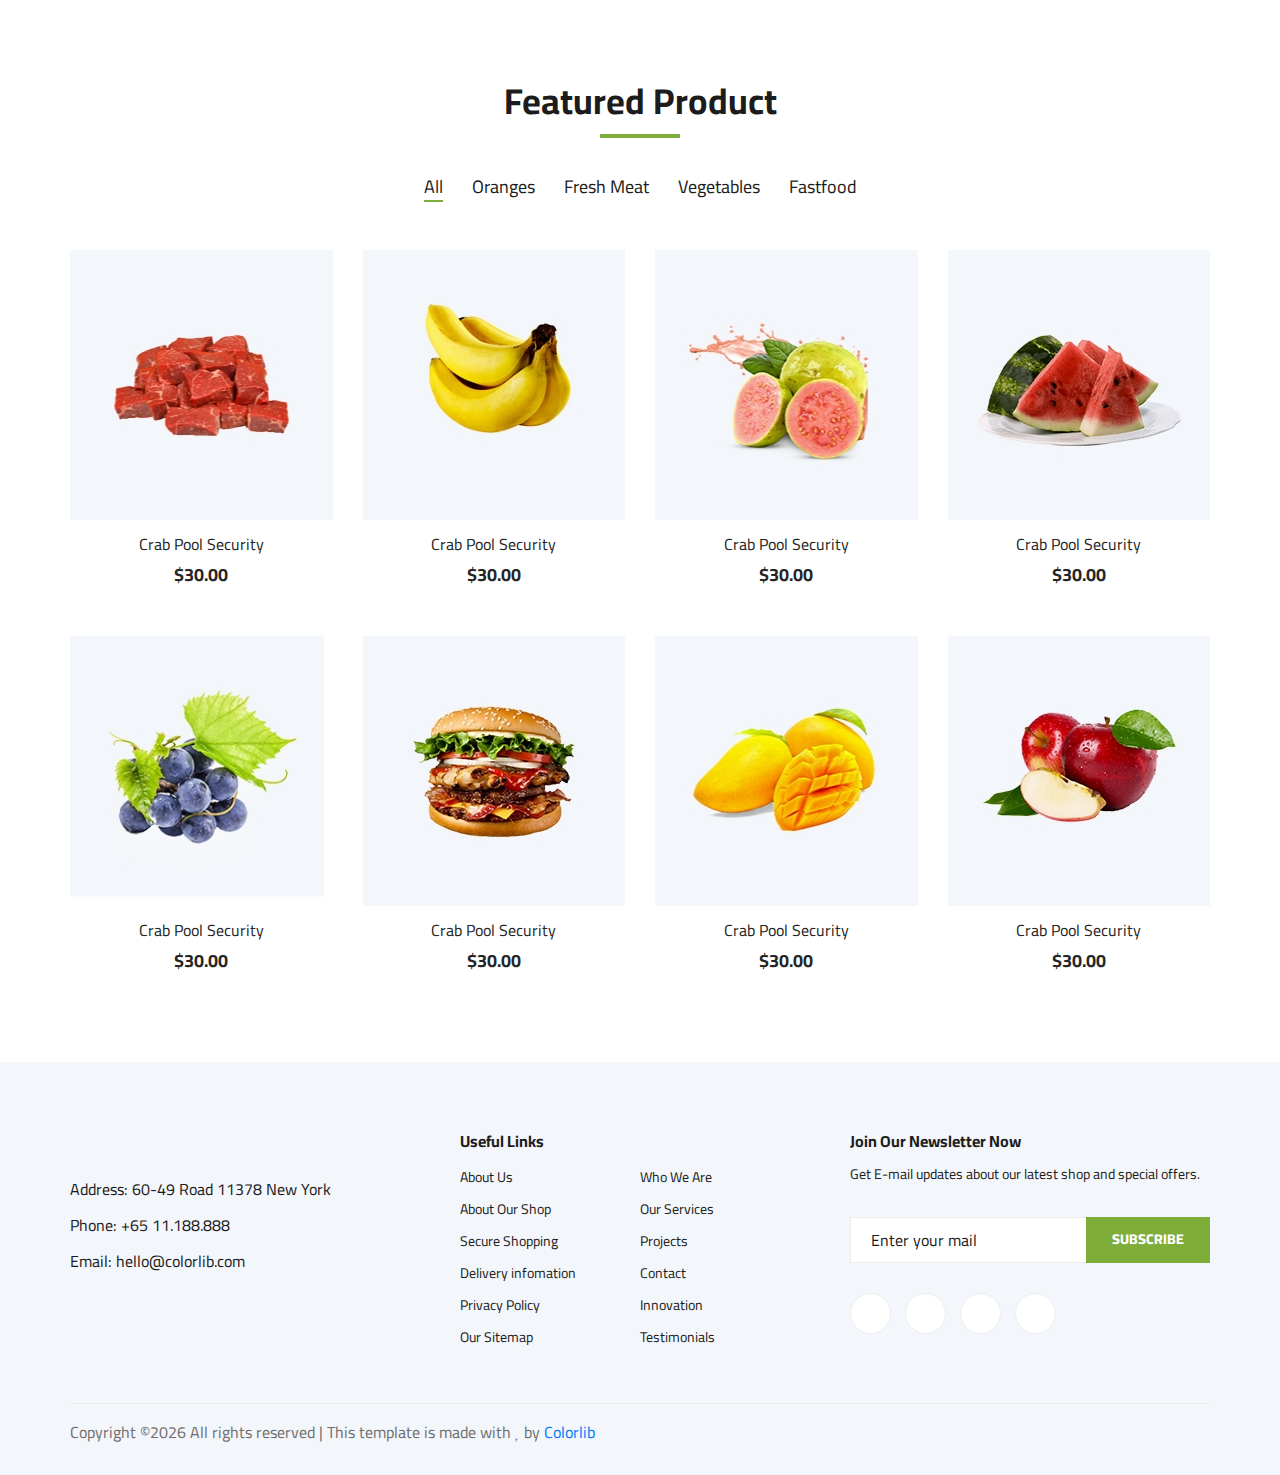
==== index.html @ 92f16d6c "front end init" ====
<!DOCTYPE html>
<html lang="zxx">

<head>
    <meta charset="UTF-8">
    <meta name="description" content="Ogani Template">
    <meta name="keywords" content="Ogani, unica, creative, html">
    <meta name="viewport" content="width=device-width, initial-scale=1.0">
    <meta http-equiv="X-UA-Compatible" content="ie=edge">
    <title>Ogani | Template</title>

    <!-- Google Font -->
    <link href="https://fonts.googleapis.com/css2?family=Cairo:wght@200;300;400;600;900&display=swap" rel="stylesheet">

    <!-- Css Styles -->
     <!-- Css Styles -->
     <link rel="stylesheet" href="css/bootstrap.min.css" type="text/css">
     <link rel="stylesheet" href="css/font-awesome.min.css" type="text/css">
     <link rel="stylesheet" href="css/elegant-icons.css" type="text/css">
     <link rel="stylesheet" href="css/nice-select.css" type="text/css">
     <link rel="stylesheet" href="css/jquery-ui.min.css" type="text/css">
     <link rel="stylesheet" href="css/owl.carousel.min.css" type="text/css">
     <link rel="stylesheet" href="css/slicknav.min.css" type="text/css">
    <link rel="stylesheet" href="css/style.css" type="text/css">
</head>

<body>
   




    <!-- Featured Section Begin -->
    <section class="featured spad">
        <div class="container">
            <div class="row">
                <div class="col-lg-12">
                    <div class="section-title">
                        <h2>Featured Product</h2>
                    </div>
                    <div class="featured__controls">
                        <ul>
                            <li class="active" data-filter="*">All</li>
                            <li data-filter=".oranges">Oranges</li>
                            <li data-filter=".fresh-meat">Fresh Meat</li>
                            <li data-filter=".vegetables">Vegetables</li>
                            <li data-filter=".fastfood">Fastfood</li>
                        </ul>
                    </div>
                </div>
            </div>
            <div class="row featured__filter">
                <div class="col-lg-3 col-md-4 col-sm-6 mix oranges fresh-meat">
                        <div class="featured__item">
                         <div class="featured__item__pic set-bg" data-setbg="img/featured/feature-1.jpg"></a>
                            <ul class="featured__item__pic__hover">
                                <li><a href="#"><i class="fa fa-heart"></i></a></li>
                                <li><a href="#"><i class="fa fa-retweet"></i></a></li>
                                <li><a href="#"><i class="fa fa-shopping-cart"></i></a></li>
                            </ul>
                        </div>
                        <div class="featured__item__text">
                            <h6><a href="shop-details.html">Crab Pool Security</a></h6>
                            <h5>$30.00</h5>
                        </div>
                    </div>
                </div>
                <div class="col-lg-3 col-md-4 col-sm-6 mix vegetables fastfood">
                    <div class="featured__item">
                        <div class="featured__item__pic set-bg" data-setbg="img/featured/feature-2.jpg">
                            <ul class="featured__item__pic__hover">
                                <li><a href="#"><i class="fa fa-heart"></i></a></li>
                                <li><a href="#"><i class="fa fa-retweet"></i></a></li>
                                <li><a href="#"><i class="fa fa-shopping-cart"></i></a></li>
                            </ul>
                        </div>
                        <div class="featured__item__text">
                            <h6><a href="#">Crab Pool Security</a></h6>
                            <h5>$30.00</h5>
                        </div>
                    </div>
                </div>
                <div class="col-lg-3 col-md-4 col-sm-6 mix vegetables fresh-meat">
                    <div class="featured__item">
                        <div class="featured__item__pic set-bg" data-setbg="img/featured/feature-3.jpg">
                            <ul class="featured__item__pic__hover">
                                <li><a href="#"><i class="fa fa-heart"></i></a></li>
                                <li><a href="#"><i class="fa fa-retweet"></i></a></li>
                                <li><a href="#"><i class="fa fa-shopping-cart"></i></a></li>
                            </ul>
                        </div>
                        <div class="featured__item__text">
                            <h6><a href="#">Crab Pool Security</a></h6>
                            <h5>$30.00</h5>
                        </div>
                    </div>
                </div>
                <div class="col-lg-3 col-md-4 col-sm-6 mix fastfood oranges">
                    <div class="featured__item">
                        <div class="featured__item__pic set-bg" data-setbg="img/featured/feature-4.jpg">
                            <ul class="featured__item__pic__hover">
                                <li><a href="#"><i class="fa fa-heart"></i></a></li>
                                <li><a href="#"><i class="fa fa-retweet"></i></a></li>
                                <li><a href="#"><i class="fa fa-shopping-cart"></i></a></li>
                            </ul>
                        </div>
                        <div class="featured__item__text">
                            <h6><a href="#">Crab Pool Security</a></h6>
                            <h5>$30.00</h5>
                        </div>
                    </div>
                </div>
                <div class="col-lg-3 col-md-4 col-sm-6 mix fresh-meat vegetables">
                    <div class="featured__item">
                        <div class="featured__item__pic set-bg" data-setbg="img/featured/feature-5.jpg">
                            <ul class="featured__item__pic__hover">
                                <li><a href="#"><i class="fa fa-heart"></i></a></li>
                                <li><a href="#"><i class="fa fa-retweet"></i></a></li>
                                <li><a href="#"><i class="fa fa-shopping-cart"></i></a></li>
                            </ul>
                        </div>
                        <div class="featured__item__text">
                            <h6><a href="#">Crab Pool Security</a></h6>
                            <h5>$30.00</h5>
                        </div>
                    </div>
                </div>
                <div class="col-lg-3 col-md-4 col-sm-6 mix oranges fastfood">
                    <div class="featured__item">
                        <div class="featured__item__pic set-bg" data-setbg="img/featured/feature-6.jpg">
                            <ul class="featured__item__pic__hover">
                                <li><a href="#"><i class="fa fa-heart"></i></a></li>
                                <li><a href="#"><i class="fa fa-retweet"></i></a></li>
                                <li><a href="#"><i class="fa fa-shopping-cart"></i></a></li>
                            </ul>
                        </div>
                        <div class="featured__item__text">
                            <h6><a href="#">Crab Pool Security</a></h6>
                            <h5>$30.00</h5>
                        </div>
                    </div>
                </div>
                <div class="col-lg-3 col-md-4 col-sm-6 mix fresh-meat vegetables">
                    <div class="featured__item">
                        <div class="featured__item__pic set-bg" data-setbg="img/featured/feature-7.jpg">
                            <ul class="featured__item__pic__hover">
                                <li><a href="#"><i class="fa fa-heart"></i></a></li>
                                <li><a href="#"><i class="fa fa-retweet"></i></a></li>
                                <li><a href="#"><i class="fa fa-shopping-cart"></i></a></li>
                            </ul>
                        </div>
                        <div class="featured__item__text">
                            <h6><a href="#">Crab Pool Security</a></h6>
                            <h5>$30.00</h5>
                        </div>
                    </div>
                </div>
                <div class="col-lg-3 col-md-4 col-sm-6 mix fastfood vegetables">
                    <div class="featured__item">
                        <div class="featured__item__pic set-bg" data-setbg="img/featured/feature-8.jpg">
                            <ul class="featured__item__pic__hover">
                                <li><a href="#"><i class="fa fa-heart"></i></a></li>
                                <li><a href="#"><i class="fa fa-retweet"></i></a></li>
                                <li><a href="#"><i class="fa fa-shopping-cart"></i></a></li>
                            </ul>
                        </div>
                        <div class="featured__item__text">
                            <h6><a href="#">Crab Pool Security</a></h6>
                            <h5>$30.00</h5>
                        </div>
                    </div>
                </div>
            </div>
        </div>
    </section>
    <!-- Featured Section End -->

  


   

    <!-- Footer Section Begin -->
    <footer class="footer spad">
        <div class="container">
            <div class="row">
                <div class="col-lg-3 col-md-6 col-sm-6">
                    <div class="footer__about">
                        <div class="footer__about__logo">
                            <a href="./index.html"><img src="img/logo.png" alt=""></a>
                        </div>
                        <ul>
                            <li>Address: 60-49 Road 11378 New York</li>
                            <li>Phone: +65 11.188.888</li>
                            <li>Email: hello@colorlib.com</li>
                        </ul>
                    </div>
                </div>
                <div class="col-lg-4 col-md-6 col-sm-6 offset-lg-1">
                    <div class="footer__widget">
                        <h6>Useful Links</h6>
                        <ul>
                            <li><a href="#">About Us</a></li>
                            <li><a href="#">About Our Shop</a></li>
                            <li><a href="#">Secure Shopping</a></li>
                            <li><a href="#">Delivery infomation</a></li>
                            <li><a href="#">Privacy Policy</a></li>
                            <li><a href="#">Our Sitemap</a></li>
                        </ul>
                        <ul>
                            <li><a href="#">Who We Are</a></li>
                            <li><a href="#">Our Services</a></li>
                            <li><a href="#">Projects</a></li>
                            <li><a href="#">Contact</a></li>
                            <li><a href="#">Innovation</a></li>
                            <li><a href="#">Testimonials</a></li>
                        </ul>
                    </div>
                </div>
                <div class="col-lg-4 col-md-12">
                    <div class="footer__widget">
                        <h6>Join Our Newsletter Now</h6>
                        <p>Get E-mail updates about our latest shop and special offers.</p>
                        <form action="#">
                            <input type="text" placeholder="Enter your mail">
                            <button type="submit" class="site-btn">Subscribe</button>
                        </form>
                        <div class="footer__widget__social">
                            <a href="#"><i class="fa fa-facebook"></i></a>
                            <a href="#"><i class="fa fa-instagram"></i></a>
                            <a href="#"><i class="fa fa-twitter"></i></a>
                            <a href="#"><i class="fa fa-pinterest"></i></a>
                        </div>
                    </div>
                </div>
            </div>
            <div class="row">
                <div class="col-lg-12">
                    <div class="footer__copyright">
                        <div class="footer__copyright__text"><p><!-- Link back to Colorlib can't be removed. Template is licensed under CC BY 3.0. -->
  Copyright &copy;<script>document.write(new Date().getFullYear());</script> All rights reserved | This template is made with <i class="fa fa-heart" aria-hidden="true"></i> by <a href="https://colorlib.com" target="_blank">Colorlib</a>
  <!-- Link back to Colorlib can't be removed. Template is licensed under CC BY 3.0. --></p></div>
                        <div class="footer__copyright__payment"><img src="img/payment-item.png" alt=""></div>
                    </div>
                </div>
            </div>
        </div>
    </footer>
    <!-- Footer Section End -->

    <!-- Js Plugins -->
    <script src="js/jquery-3.3.1.min.js"></script>
    <script src="js/bootstrap.min.js"></script>
    <script src="js/jquery.nice-select.min.js"></script>
    <script src="js/jquery-ui.min.js"></script>
    <script src="js/jquery.slicknav.js"></script>
    <script src="js/mixitup.min.js"></script>
    <script src="js/owl.carousel.min.js"></script>
    <script src="js/main.js"></script>



</body>

</html>
---- css/elegant-icons.css ----
@font-face {
	font-family: 'ElegantIcons';
	src:url('../fonts/ElegantIcons.eot');
	src:url('../fonts/ElegantIcons.eot?#iefix') format('embedded-opentype'),
		url('../fonts/ElegantIcons.woff') format('woff'),
		url('../fonts/ElegantIcons.ttf') format('truetype'),
		url('../fonts/ElegantIcons.svg#ElegantIcons') format('svg');
	font-weight: normal;
	font-style: normal;
}

/* Use the following CSS code if you want to use data attributes for inserting your icons */
[data-icon]:before {
	font-family: 'ElegantIcons';
	content: attr(data-icon);
	speak: none;
	font-weight: normal;
	font-variant: normal;
	text-transform: none;
	line-height: 1;
	-webkit-font-smoothing: antialiased;
	-moz-osx-font-smoothing: grayscale;
}

/* Use the following CSS code if you want to have a class per icon */
/*
Instead of a list of all class selectors,
you can use the generic selector below, but it's slower:
[class*="your-class-prefix"] {
*/
.arrow_up, .arrow_down, .arrow_left, .arrow_right, .arrow_left-up, .arrow_right-up, .arrow_right-down, .arrow_left-down, .arrow-up-down, .arrow_up-down_alt, .arrow_left-right_alt, .arrow_left-right, .arrow_expand_alt2, .arrow_expand_alt, .arrow_condense, .arrow_expand, .arrow_move, .arrow_carrot-up, .arrow_carrot-down, .arrow_carrot-left, .arrow_carrot-right, .arrow_carrot-2up, .arrow_carrot-2down, .arrow_carrot-2left, .arrow_carrot-2right, .arrow_carrot-up_alt2, .arrow_carrot-down_alt2, .arrow_carrot-left_alt2, .arrow_carrot-right_alt2, .arrow_carrot-2up_alt2, .arrow_carrot-2down_alt2, .arrow_carrot-2left_alt2, .arrow_carrot-2right_alt2, .arrow_triangle-up, .arrow_triangle-down, .arrow_triangle-left, .arrow_triangle-right, .arrow_triangle-up_alt2, .arrow_triangle-down_alt2, .arrow_triangle-left_alt2, .arrow_triangle-right_alt2, .arrow_back, .icon_minus-06, .icon_plus, .icon_close, .icon_check, .icon_minus_alt2, .icon_plus_alt2, .icon_close_alt2, .icon_check_alt2, .icon_zoom-out_alt, .icon_zoom-in_alt, .icon_search, .icon_box-empty, .icon_box-selected, .icon_minus-box, .icon_plus-box, .icon_box-checked, .icon_circle-empty, .icon_circle-slelected, .icon_stop_alt2, .icon_stop, .icon_pause_alt2, .icon_pause, .icon_menu, .icon_menu-square_alt2, .icon_menu-circle_alt2, .icon_ul, .icon_ol, .icon_adjust-horiz, .icon_adjust-vert, .icon_document_alt, .icon_documents_alt, .icon_pencil, .icon_pencil-edit_alt, .icon_pencil-edit, .icon_folder-alt, .icon_folder-open_alt, .icon_folder-add_alt, .icon_info_alt, .icon_error-oct_alt, .icon_error-circle_alt, .icon_error-triangle_alt, .icon_question_alt2, .icon_question, .icon_comment_alt, .icon_chat_alt, .icon_vol-mute_alt, .icon_volume-low_alt, .icon_volume-high_alt, .icon_quotations, .icon_quotations_alt2, .icon_clock_alt, .icon_lock_alt, .icon_lock-open_alt, .icon_key_alt, .icon_cloud_alt, .icon_cloud-upload_alt, .icon_cloud-download_alt, .icon_image, .icon_images, .icon_lightbulb_alt, .icon_gift_alt, .icon_house_alt, .icon_genius, .icon_mobile, .icon_tablet, .icon_laptop, .icon_desktop, .icon_camera_alt, .icon_mail_alt, .icon_cone_alt, .icon_ribbon_alt, .icon_bag_alt, .icon_creditcard, .icon_cart_alt, .icon_paperclip, .icon_tag_alt, .icon_tags_alt, .icon_trash_alt, .icon_cursor_alt, .icon_mic_alt, .icon_compass_alt, .icon_pin_alt, .icon_pushpin_alt, .icon_map_alt, .icon_drawer_alt, .icon_toolbox_alt, .icon_book_alt, .icon_calendar, .icon_film, .icon_table, .icon_contacts_alt, .icon_headphones, .icon_lifesaver, .icon_piechart, .icon_refresh, .icon_link_alt, .icon_link, .icon_loading, .icon_blocked, .icon_archive_alt, .icon_heart_alt, .icon_star_alt, .icon_star-half_alt, .icon_star, .icon_star-half, .icon_tools, .icon_tool, .icon_cog, .icon_cogs, .arrow_up_alt, .arrow_down_alt, .arrow_left_alt, .arrow_right_alt, .arrow_left-up_alt, .arrow_right-up_alt, .arrow_right-down_alt, .arrow_left-down_alt, .arrow_condense_alt, .arrow_expand_alt3, .arrow_carrot_up_alt, .arrow_carrot-down_alt, .arrow_carrot-left_alt, .arrow_carrot-right_alt, .arrow_carrot-2up_alt, .arrow_carrot-2dwnn_alt, .arrow_carrot-2left_alt, .arrow_carrot-2right_alt, .arrow_triangle-up_alt, .arrow_triangle-down_alt, .arrow_triangle-left_alt, .arrow_triangle-right_alt, .icon_minus_alt, .icon_plus_alt, .icon_close_alt, .icon_check_alt, .icon_zoom-out, .icon_zoom-in, .icon_stop_alt, .icon_menu-square_alt, .icon_menu-circle_alt, .icon_document, .icon_documents, .icon_pencil_alt, .icon_folder, .icon_folder-open, .icon_folder-add, .icon_folder_upload, .icon_folder_download, .icon_info, .icon_error-circle, .icon_error-oct, .icon_error-triangle, .icon_question_alt, .icon_comment, .icon_chat, .icon_vol-mute, .icon_volume-low, .icon_volume-high, .icon_quotations_alt, .icon_clock, .icon_lock, .icon_lock-open, .icon_key, .icon_cloud, .icon_cloud-upload, .icon_cloud-download, .icon_lightbulb, .icon_gift, .icon_house, .icon_camera, .icon_mail, .icon_cone, .icon_ribbon, .icon_bag, .icon_cart, .icon_tag, .icon_tags, .icon_trash, .icon_cursor, .icon_mic, .icon_compass, .icon_pin, .icon_pushpin, .icon_map, .icon_drawer, .icon_toolbox, .icon_book, .icon_contacts, .icon_archive, .icon_heart, .icon_profile, .icon_group, .icon_grid-2x2, .icon_grid-3x3, .icon_music, .icon_pause_alt, .icon_phone, .icon_upload, .icon_download, .social_facebook, .social_twitter, .social_pinterest, .social_googleplus, .social_tumblr, .social_tumbleupon, .social_wordpress, .social_instagram, .social_dribbble, .social_vimeo, .social_linkedin, .social_rss, .social_deviantart, .social_share, .social_myspace, .social_skype, .social_youtube, .social_picassa, .social_googledrive, .social_flickr, .social_blogger, .social_spotify, .social_delicious, .social_facebook_circle, .social_twitter_circle, .social_pinterest_circle, .social_googleplus_circle, .social_tumblr_circle, .social_stumbleupon_circle, .social_wordpress_circle, .social_instagram_circle, .social_dribbble_circle, .social_vimeo_circle, .social_linkedin_circle, .social_rss_circle, .social_deviantart_circle, .social_share_circle, .social_myspace_circle, .social_skype_circle, .social_youtube_circle, .social_picassa_circle, .social_googledrive_alt2, .social_flickr_circle, .social_blogger_circle, .social_spotify_circle, .social_delicious_circle, .social_facebook_square, .social_twitter_square, .social_pinterest_square, .social_googleplus_square, .social_tumblr_square, .social_stumbleupon_square, .social_wordpress_square, .social_instagram_square, .social_dribbble_square, .social_vimeo_square, .social_linkedin_square, .social_rss_square, .social_deviantart_square, .social_share_square, .social_myspace_square, .social_skype_square, .social_youtube_square, .social_picassa_square, .social_googledrive_square, .social_flickr_square, .social_blogger_square, .social_spotify_square, .social_delicious_square, .icon_printer, .icon_calulator, .icon_building, .icon_floppy, .icon_drive, .icon_search-2, .icon_id, .icon_id-2, .icon_puzzle, .icon_like, .icon_dislike, .icon_mug, .icon_currency, .icon_wallet, .icon_pens, .icon_easel, .icon_flowchart, .icon_datareport, .icon_briefcase, .icon_shield, .icon_percent, .icon_globe, .icon_globe-2, .icon_target, .icon_hourglass, .icon_balance, .icon_rook, .icon_printer-alt, .icon_calculator_alt, .icon_building_alt, .icon_floppy_alt, .icon_drive_alt, .icon_search_alt, .icon_id_alt, .icon_id-2_alt, .icon_puzzle_alt, .icon_like_alt, .icon_dislike_alt, .icon_mug_alt, .icon_currency_alt, .icon_wallet_alt, .icon_pens_alt, .icon_easel_alt, .icon_flowchart_alt, .icon_datareport_alt, .icon_briefcase_alt, .icon_shield_alt, .icon_percent_alt, .icon_globe_alt, .icon_clipboard {
	font-family: 'ElegantIcons';
	speak: none;
	font-style: normal;
	font-weight: normal;
	font-variant: normal;
	text-transform: none;
	line-height: 1;
	-webkit-font-smoothing: antialiased;
}
.arrow_up:before {
	content: "\21";
}
.arrow_down:before {
	content: "\22";
}
.arrow_left:before {
	content: "\23";
}
.arrow_right:before {
	content: "\24";
}
.arrow_left-up:before {
	content: "\25";
}
.arrow_right-up:before {
	content: "\26";
}
.arrow_right-down:before {
	content: "\27";
}
.arrow_left-down:before {
	content: "\28";
}
.arrow-up-down:before {
	content: "\29";
}
.arrow_up-down_alt:before {
	content: "\2a";
}
.arrow_left-right_alt:before {
	content: "\2b";
}
.arrow_left-right:before {
	content: "\2c";
}
.arrow_expand_alt2:before {
	content: "\2d";
}
.arrow_expand_alt:before {
	content: "\2e";
}
.arrow_condense:before {
	content: "\2f";
}
.arrow_expand:before {
	content: "\30";
}
.arrow_move:before {
	content: "\31";
}
.arrow_carrot-up:before {
	content: "\32";
}
.arrow_carrot-down:before {
	content: "\33";
}
.arrow_carrot-left:before {
	content: "\34";
}
.arrow_carrot-right:before {
	content: "\35";
}
.arrow_carrot-2up:before {
	content: "\36";
}
.arrow_carrot-2down:before {
	content: "\37";
}
.arrow_carrot-2left:before {
	content: "\38";
}
.arrow_carrot-2right:before {
	content: "\39";
}
.arrow_carrot-up_alt2:before {
	content: "\3a";
}
.arrow_carrot-down_alt2:before {
	content: "\3b";
}
.arrow_carrot-left_alt2:before {
	content: "\3c";
}
.arrow_carrot-right_alt2:before {
	content: "\3d";
}
.arrow_carrot-2up_alt2:before {
	content: "\3e";
}
.arrow_carrot-2down_alt2:before {
	content: "\3f";
}
.arrow_carrot-2left_alt2:before {
	content: "\40";
}
.arrow_carrot-2right_alt2:before {
	content: "\41";
}
.arrow_triangle-up:before {
	content: "\42";
}
.arrow_triangle-down:before {
	content: "\43";
}
.arrow_triangle-left:before {
	content: "\44";
}
.arrow_triangle-right:before {
	content: "\45";
}
.arrow_triangle-up_alt2:before {
	content: "\46";
}
.arrow_triangle-down_alt2:before {
	content: "\47";
}
.arrow_triangle-left_alt2:before {
	content: "\48";
}
.arrow_triangle-right_alt2:before {
	content: "\49";
}
.arrow_back:before {
	content: "\4a";
}
.icon_minus-06:before {
	content: "\4b";
}
.icon_plus:before {
	content: "\4c";
}
.icon_close:before {
	content: "\4d";
}
.icon_check:before {
	content: "\4e";
}
.icon_minus_alt2:before {
	content: "\4f";
}
.icon_plus_alt2:before {
	content: "\50";
}
.icon_close_alt2:before {
	content: "\51";
}
.icon_check_alt2:before {
	content: "\52";
}
.icon_zoom-out_alt:before {
	content: "\53";
}
.icon_zoom-in_alt:before {
	content: "\54";
}
.icon_search:before {
	content: "\55";
}
.icon_box-empty:before {
	content: "\56";
}
.icon_box-selected:before {
	content: "\57";
}
.icon_minus-box:before {
	content: "\58";
}
.icon_plus-box:before {
	content: "\59";
}
.icon_box-checked:before {
	content: "\5a";
}
.icon_circle-empty:before {
	content: "\5b";
}
.icon_circle-slelected:before {
	content: "\5c";
}
.icon_stop_alt2:before {
	content: "\5d";
}
.icon_stop:before {
	content: "\5e";
}
.icon_pause_alt2:before {
	content: "\5f";
}
.icon_pause:before {
	content: "\60";
}
.icon_menu:before {
	content: "\61";
}
.icon_menu-square_alt2:before {
	content: "\62";
}
.icon_menu-circle_alt2:before {
	content: "\63";
}
.icon_ul:before {
	content: "\64";
}
.icon_ol:before {
	content: "\65";
}
.icon_adjust-horiz:before {
	content: "\66";
}
.icon_adjust-vert:before {
	content: "\67";
}
.icon_document_alt:before {
	content: "\68";
}
.icon_documents_alt:before {
	content: "\69";
}
.icon_pencil:before {
	content: "\6a";
}
.icon_pencil-edit_alt:before {
	content: "\6b";
}
.icon_pencil-edit:before {
	content: "\6c";
}
.icon_folder-alt:before {
	content: "\6d";
}
.icon_folder-open_alt:before {
	content: "\6e";
}
.icon_folder-add_alt:before {
	content: "\6f";
}
.icon_info_alt:before {
	content: "\70";
}
.icon_error-oct_alt:before {
	content: "\71";
}
.icon_error-circle_alt:before {
	content: "\72";
}
.icon_error-triangle_alt:before {
	content: "\73";
}
.icon_question_alt2:before {
	content: "\74";
}
.icon_question:before {
	content: "\75";
}
.icon_comment_alt:before {
	content: "\76";
}
.icon_chat_alt:before {
	content: "\77";
}
.icon_vol-mute_alt:before {
	content: "\78";
}
.icon_volume-low_alt:before {
	content: "\79";
}
.icon_volume-high_alt:before {
	content: "\7a";
}
.icon_quotations:before {
	content: "\7b";
}
.icon_quotations_alt2:before {
	content: "\7c";
}
.icon_clock_alt:before {
	content: "\7d";
}
.icon_lock_alt:before {
	content: "\7e";
}
.icon_lock-open_alt:before {
	content: "\e000";
}
.icon_key_alt:before {
	content: "\e001";
}
.icon_cloud_alt:before {
	content: "\e002";
}
.icon_cloud-upload_alt:before {
	content: "\e003";
}
.icon_cloud-download_alt:before {
	content: "\e004";
}
.icon_image:before {
	content: "\e005";
}
.icon_images:before {
	content: "\e006";
}
.icon_lightbulb_alt:before {
	content: "\e007";
}
.icon_gift_alt:before {
	content: "\e008";
}
.icon_house_alt:before {
	content: "\e009";
}
.icon_genius:before {
	content: "\e00a";
}
.icon_mobile:before {
	content: "\e00b";
}
.icon_tablet:before {
	content: "\e00c";
}
.icon_laptop:before {
	content: "\e00d";
}
.icon_desktop:before {
	content: "\e00e";
}
.icon_camera_alt:before {
	content: "\e00f";
}
.icon_mail_alt:before {
	content: "\e010";
}
.icon_cone_alt:before {
	content: "\e011";
}
.icon_ribbon_alt:before {
	content: "\e012";
}
.icon_bag_alt:before {
	content: "\e013";
}
.icon_creditcard:before {
	content: "\e014";
}
.icon_cart_alt:before {
	content: "\e015";
}
.icon_paperclip:before {
	content: "\e016";
}
.icon_tag_alt:before {
	content: "\e017";
}
.icon_tags_alt:before {
	content: "\e018";
}
.icon_trash_alt:before {
	content: "\e019";
}
.icon_cursor_alt:before {
	content: "\e01a";
}
.icon_mic_alt:before {
	content: "\e01b";
}
.icon_compass_alt:before {
	content: "\e01c";
}
.icon_pin_alt:before {
	content: "\e01d";
}
.icon_pushpin_alt:before {
	content: "\e01e";
}
.icon_map_alt:before {
	content: "\e01f";
}
.icon_drawer_alt:before {
	content: "\e020";
}
.icon_toolbox_alt:before {
	content: "\e021";
}
.icon_book_alt:before {
	content: "\e022";
}
.icon_calendar:before {
	content: "\e023";
}
.icon_film:before {
	content: "\e024";
}
.icon_table:before {
	content: "\e025";
}
.icon_contacts_alt:before {
	content: "\e026";
}
.icon_headphones:before {
	content: "\e027";
}
.icon_lifesaver:before {
	content: "\e028";
}
.icon_piechart:before {
	content: "\e029";
}
.icon_refresh:before {
	content: "\e02a";
}
.icon_link_alt:before {
	content: "\e02b";
}
.icon_link:before {
	content: "\e02c";
}
.icon_loading:before {
	content: "\e02d";
}
.icon_blocked:before {
	content: "\e02e";
}
.icon_archive_alt:before {
	content: "\e02f";
}
.icon_heart_alt:before {
	content: "\e030";
}
.icon_star_alt:before {
	content: "\e031";
}
.icon_star-half_alt:before {
	content: "\e032";
}
.icon_star:before {
	content: "\e033";
}
.icon_star-half:before {
	content: "\e034";
}
.icon_tools:before {
	content: "\e035";
}
.icon_tool:before {
	content: "\e036";
}
.icon_cog:before {
	content: "\e037";
}
.icon_cogs:before {
	content: "\e038";
}
.arrow_up_alt:before {
	content: "\e039";
}
.arrow_down_alt:before {
	content: "\e03a";
}
.arrow_left_alt:before {
	content: "\e03b";
}
.arrow_right_alt:before {
	content: "\e03c";
}
.arrow_left-up_alt:before {
	content: "\e03d";
}
.arrow_right-up_alt:before {
	content: "\e03e";
}
.arrow_right-down_alt:before {
	content: "\e03f";
}
.arrow_left-down_alt:before {
	content: "\e040";
}
.arrow_condense_alt:before {
	content: "\e041";
}
.arrow_expand_alt3:before {
	content: "\e042";
}
.arrow_carrot_up_alt:before {
	content: "\e043";
}
.arrow_carrot-down_alt:before {
	content: "\e044";
}
.arrow_carrot-left_alt:before {
	content: "\e045";
}
.arrow_carrot-right_alt:before {
	content: "\e046";
}
.arrow_carrot-2up_alt:before {
	content: "\e047";
}
.arrow_carrot-2dwnn_alt:before {
	content: "\e048";
}
.arrow_carrot-2left_alt:before {
	content: "\e049";
}
.arrow_carrot-2right_alt:before {
	content: "\e04a";
}
.arrow_triangle-up_alt:before {
	content: "\e04b";
}
.arrow_triangle-down_alt:before {
	content: "\e04c";
}
.arrow_triangle-left_alt:before {
	content: "\e04d";
}
.arrow_triangle-right_alt:before {
	content: "\e04e";
}
.icon_minus_alt:before {
	content: "\e04f";
}
.icon_plus_alt:before {
	content: "\e050";
}
.icon_close_alt:before {
	content: "\e051";
}
.icon_check_alt:before {
	content: "\e052";
}
.icon_zoom-out:before {
	content: "\e053";
}
.icon_zoom-in:before {
	content: "\e054";
}
.icon_stop_alt:before {
	content: "\e055";
}
.icon_menu-square_alt:before {
	content: "\e056";
}
.icon_menu-circle_alt:before {
	content: "\e057";
}
.icon_document:before {
	content: "\e058";
}
.icon_documents:before {
	content: "\e059";
}
.icon_pencil_alt:before {
	content: "\e05a";
}
.icon_folder:before {
	content: "\e05b";
}
.icon_folder-open:before {
	content: "\e05c";
}
.icon_folder-add:before {
	content: "\e05d";
}
.icon_folder_upload:before {
	content: "\e05e";
}
.icon_folder_download:before {
	content: "\e05f";
}
.icon_info:before {
	content: "\e060";
}
.icon_error-circle:before {
	content: "\e061";
}
.icon_error-oct:before {
	content: "\e062";
}
.icon_error-triangle:before {
	content: "\e063";
}
.icon_question_alt:before {
	content: "\e064";
}
.icon_comment:before {
	content: "\e065";
}
.icon_chat:before {
	content: "\e066";
}
.icon_vol-mute:before {
	content: "\e067";
}
.icon_volume-low:before {
	content: "\e068";
}
.icon_volume-high:before {
	content: "\e069";
}
.icon_quotations_alt:before {
	content: "\e06a";
}
.icon_clock:before {
	content: "\e06b";
}
.icon_lock:before {
	content: "\e06c";
}
.icon_lock-open:before {
	content: "\e06d";
}
.icon_key:before {
	content: "\e06e";
}
.icon_cloud:before {
	content: "\e06f";
}
.icon_cloud-upload:before {
	content: "\e070";
}
.icon_cloud-download:before {
	content: "\e071";
}
.icon_lightbulb:before {
	content: "\e072";
}
.icon_gift:before {
	content: "\e073";
}
.icon_house:before {
	content: "\e074";
}
.icon_camera:before {
	content: "\e075";
}
.icon_mail:before {
	content: "\e076";
}
.icon_cone:before {
	content: "\e077";
}
.icon_ribbon:before {
	content: "\e078";
}
.icon_bag:before {
	content: "\e079";
}
.icon_cart:before {
	content: "\e07a";
}
.icon_tag:before {
	content: "\e07b";
}
.icon_tags:before {
	content: "\e07c";
}
.icon_trash:before {
	content: "\e07d";
}
.icon_cursor:before {
	content: "\e07e";
}
.icon_mic:before {
	content: "\e07f";
}
.icon_compass:before {
	content: "\e080";
}
.icon_pin:before {
	content: "\e081";
}
.icon_pushpin:before {
	content: "\e082";
}
.icon_map:before {
	content: "\e083";
}
.icon_drawer:before {
	content: "\e084";
}
.icon_toolbox:before {
	content: "\e085";
}
.icon_book:before {
	content: "\e086";
}
.icon_contacts:before {
	content: "\e087";
}
.icon_archive:before {
	content: "\e088";
}
.icon_heart:before {
	content: "\e089";
}
.icon_profile:before {
	content: "\e08a";
}
.icon_group:before {
	content: "\e08b";
}
.icon_grid-2x2:before {
	content: "\e08c";
}
.icon_grid-3x3:before {
	content: "\e08d";
}
.icon_music:before {
	content: "\e08e";
}
.icon_pause_alt:before {
	content: "\e08f";
}
.icon_phone:before {
	content: "\e090";
}
.icon_upload:before {
	content: "\e091";
}
.icon_download:before {
	content: "\e092";
}
.social_facebook:before {
	content: "\e093";
}
.social_twitter:before {
	content: "\e094";
}
.social_pinterest:before {
	content: "\e095";
}
.social_googleplus:before {
	content: "\e096";
}
.social_tumblr:before {
	content: "\e097";
}
.social_tumbleupon:before {
	content: "\e098";
}
.social_wordpress:before {
	content: "\e099";
}
.social_instagram:before {
	content: "\e09a";
}
.social_dribbble:before {
	content: "\e09b";
}
.social_vimeo:before {
	content: "\e09c";
}
.social_linkedin:before {
	content: "\e09d";
}
.social_rss:before {
	content: "\e09e";
}
.social_deviantart:before {
	content: "\e09f";
}
.social_share:before {
	content: "\e0a0";
}
.social_myspace:before {
	content: "\e0a1";
}
.social_skype:before {
	content: "\e0a2";
}
.social_youtube:before {
	content: "\e0a3";
}
.social_picassa:before {
	content: "\e0a4";
}
.social_googledrive:before {
	content: "\e0a5";
}
.social_flickr:before {
	content: "\e0a6";
}
.social_blogger:before {
	content: "\e0a7";
}
.social_spotify:before {
	content: "\e0a8";
}
.social_delicious:before {
	content: "\e0a9";
}
.social_facebook_circle:before {
	content: "\e0aa";
}
.social_twitter_circle:before {
	content: "\e0ab";
}
.social_pinterest_circle:before {
	content: "\e0ac";
}
.social_googleplus_circle:before {
	content: "\e0ad";
}
.social_tumblr_circle:before {
	content: "\e0ae";
}
.social_stumbleupon_circle:before {
	content: "\e0af";
}
.social_wordpress_circle:before {
	content: "\e0b0";
}
.social_instagram_circle:before {
	content: "\e0b1";
}
.social_dribbble_circle:before {
	content: "\e0b2";
}
.social_vimeo_circle:before {
	content: "\e0b3";
}
.social_linkedin_circle:before {
	content: "\e0b4";
}
.social_rss_circle:before {
	content: "\e0b5";
}
.social_deviantart_circle:before {
	content: "\e0b6";
}
.social_share_circle:before {
	content: "\e0b7";
}
.social_myspace_circle:before {
	content: "\e0b8";
}
.social_skype_circle:before {
	content: "\e0b9";
}
.social_youtube_circle:before {
	content: "\e0ba";
}
.social_picassa_circle:before {
	content: "\e0bb";
}
.social_googledrive_alt2:before {
	content: "\e0bc";
}
.social_flickr_circle:before {
	content: "\e0bd";
}
.social_blogger_circle:before {
	content: "\e0be";
}
.social_spotify_circle:before {
	content: "\e0bf";
}
.social_delicious_circle:before {
	content: "\e0c0";
}
.social_facebook_square:before {
	content: "\e0c1";
}
.social_twitter_square:before {
	content: "\e0c2";
}
.social_pinterest_square:before {
	content: "\e0c3";
}
.social_googleplus_square:before {
	content: "\e0c4";
}
.social_tumblr_square:before {
	content: "\e0c5";
}
.social_stumbleupon_square:before {
	content: "\e0c6";
}
.social_wordpress_square:before {
	content: "\e0c7";
}
.social_instagram_square:before {
	content: "\e0c8";
}
.social_dribbble_square:before {
	content: "\e0c9";
}
.social_vimeo_square:before {
	content: "\e0ca";
}
.social_linkedin_square:before {
	content: "\e0cb";
}
.social_rss_square:before {
	content: "\e0cc";
}
.social_deviantart_square:before {
	content: "\e0cd";
}
.social_share_square:before {
	content: "\e0ce";
}
.social_myspace_square:before {
	content: "\e0cf";
}
.social_skype_square:before {
	content: "\e0d0";
}
.social_youtube_square:before {
	content: "\e0d1";
}
.social_picassa_square:before {
	content: "\e0d2";
}
.social_googledrive_square:before {
	content: "\e0d3";
}
.social_flickr_square:before {
	content: "\e0d4";
}
.social_blogger_square:before {
	content: "\e0d5";
}
.social_spotify_square:before {
	content: "\e0d6";
}
.social_delicious_square:before {
	content: "\e0d7";
}
.icon_printer:before {
	content: "\e103";
}
.icon_calulator:before {
	content: "\e0ee";
}
.icon_building:before {
	content: "\e0ef";
}
.icon_floppy:before {
	content: "\e0e8";
}
.icon_drive:before {
	content: "\e0ea";
}
.icon_search-2:before {
	content: "\e101";
}
.icon_id:before {
	content: "\e107";
}
.icon_id-2:before {
	content: "\e108";
}
.icon_puzzle:before {
	content: "\e102";
}
.icon_like:before {
	content: "\e106";
}
.icon_dislike:before {
	content: "\e0eb";
}
.icon_mug:before {
	content: "\e105";
}
.icon_currency:before {
	content: "\e0ed";
}
.icon_wallet:before {
	content: "\e100";
}
.icon_pens:before {
	content: "\e104";
}
.icon_easel:before {
	content: "\e0e9";
}
.icon_flowchart:before {
	content: "\e109";
}
.icon_datareport:before {
	content: "\e0ec";
}
.icon_briefcase:before {
	content: "\e0fe";
}
.icon_shield:before {
	content: "\e0f6";
}
.icon_percent:before {
	content: "\e0fb";
}
.icon_globe:before {
	content: "\e0e2";
}
.icon_globe-2:before {
	content: "\e0e3";
}
.icon_target:before {
	content: "\e0f5";
}
.icon_hourglass:before {
	content: "\e0e1";
}
.icon_balance:before {
	content: "\e0ff";
}
.icon_rook:before {
	content: "\e0f8";
}
.icon_printer-alt:before {
	content: "\e0fa";
}
.icon_calculator_alt:before {
	content: "\e0e7";
}
.icon_building_alt:before {
	content: "\e0fd";
}
.icon_floppy_alt:before {
	content: "\e0e4";
}
.icon_drive_alt:before {
	content: "\e0e5";
}
.icon_search_alt:before {
	content: "\e0f7";
}
.icon_id_alt:before {
	content: "\e0e0";
}
.icon_id-2_alt:before {
	content: "\e0fc";
}
.icon_puzzle_alt:before {
	content: "\e0f9";
}
.icon_like_alt:before {
	content: "\e0dd";
}
.icon_dislike_alt:before {
	content: "\e0f1";
}
.icon_mug_alt:before {
	content: "\e0dc";
}
.icon_currency_alt:before {
	content: "\e0f3";
}
.icon_wallet_alt:before {
	content: "\e0d8";
}
.icon_pens_alt:before {
	content: "\e0db";
}
.icon_easel_alt:before {
	content: "\e0f0";
}
.icon_flowchart_alt:before {
	content: "\e0df";
}
.icon_datareport_alt:before {
	content: "\e0f2";
}
.icon_briefcase_alt:before {
	content: "\e0f4";
}
.icon_shield_alt:before {
	content: "\e0d9";
}
.icon_percent_alt:before {
	content: "\e0da";
}
.icon_globe_alt:before {
	content: "\e0de";
}
.icon_clipboard:before {
	content: "\e0e6";
}


	.glyph {
		float: left;
		text-align: center;
		padding: .75em;
		margin: .4em 1.5em .75em 0;
		width: 6em;
text-shadow: none;
	}
        .glyph_big {
        font-size: 128px;
        color: #59c5dc;
        float: left;
        margin-right: 20px;
        }

        .glyph div { padding-bottom: 10px;}

	.glyph input {
		font-family: consolas, monospace;
		font-size: 12px;
		width: 100%;
		text-align: center;
		border: 0;
		box-shadow: 0 0 0 1px #ccc;
		padding: .2em;
                -moz-border-radius: 5px;
                -webkit-border-radius: 5px;
	}
	.centered {
		margin-left: auto;
		margin-right: auto;
	}
	.glyph .fs1 {
		font-size: 2em;
	}
---- css/nice-select.css ----
.nice-select {
  -webkit-tap-highlight-color: transparent;
  background-color: #fff;
  border-radius: 5px;
  border: solid 1px #e8e8e8;
  box-sizing: border-box;
  clear: both;
  cursor: pointer;
  display: block;
  float: left;
  font-family: inherit;
  font-size: 14px;
  font-weight: normal;
  height: 42px;
  line-height: 40px;
  outline: none;
  padding-left: 18px;
  padding-right: 30px;
  position: relative;
  text-align: left !important;
  -webkit-transition: all 0.2s ease-in-out;
  transition: all 0.2s ease-in-out;
  -webkit-user-select: none;
     -moz-user-select: none;
      -ms-user-select: none;
          user-select: none;
  white-space: nowrap;
  width: auto; }
  .nice-select:hover {
    border-color: #dbdbdb; }
  .nice-select:active, .nice-select.open, .nice-select:focus {
    border-color: #999; }
  .nice-select:after {
    border-bottom: 2px solid #999;
    border-right: 2px solid #999;
    content: '';
    display: block;
    height: 5px;
    margin-top: -4px;
    pointer-events: none;
    position: absolute;
    right: 12px;
    top: 50%;
    -webkit-transform-origin: 66% 66%;
        -ms-transform-origin: 66% 66%;
            transform-origin: 66% 66%;
    -webkit-transform: rotate(45deg);
        -ms-transform: rotate(45deg);
            transform: rotate(45deg);
    -webkit-transition: all 0.15s ease-in-out;
    transition: all 0.15s ease-in-out;
    width: 5px; }
  .nice-select.open:after {
    -webkit-transform: rotate(-135deg);
        -ms-transform: rotate(-135deg);
            transform: rotate(-135deg); }
  .nice-select.open .list {
    opacity: 1;
    pointer-events: auto;
    -webkit-transform: scale(1) translateY(0);
        -ms-transform: scale(1) translateY(0);
            transform: scale(1) translateY(0); }
  .nice-select.disabled {
    border-color: #ededed;
    color: #999;
    pointer-events: none; }
    .nice-select.disabled:after {
      border-color: #cccccc; }
  .nice-select.wide {
    width: 100%; }
    .nice-select.wide .list {
      left: 0 !important;
      right: 0 !important; }
  .nice-select.right {
    float: right; }
    .nice-select.right .list {
      left: auto;
      right: 0; }
  .nice-select.small {
    font-size: 12px;
    height: 36px;
    line-height: 34px; }
    .nice-select.small:after {
      height: 4px;
      width: 4px; }
    .nice-select.small .option {
      line-height: 34px;
      min-height: 34px; }
  .nice-select .list {
    background-color: #fff;
    border-radius: 5px;
    box-shadow: 0 0 0 1px rgba(68, 68, 68, 0.11);
    box-sizing: border-box;
    margin-top: 4px;
    opacity: 0;
    overflow: hidden;
    padding: 0;
    pointer-events: none;
    position: absolute;
    top: 100%;
    left: 0;
    -webkit-transform-origin: 50% 0;
        -ms-transform-origin: 50% 0;
            transform-origin: 50% 0;
    -webkit-transform: scale(0.75) translateY(-21px);
        -ms-transform: scale(0.75) translateY(-21px);
            transform: scale(0.75) translateY(-21px);
    -webkit-transition: all 0.2s cubic-bezier(0.5, 0, 0, 1.25), opacity 0.15s ease-out;
    transition: all 0.2s cubic-bezier(0.5, 0, 0, 1.25), opacity 0.15s ease-out;
    z-index: 9; }
    .nice-select .list:hover .option:not(:hover) {
      background-color: transparent !important; }
  .nice-select .option {
    cursor: pointer;
    font-weight: 400;
    line-height: 40px;
    list-style: none;
    min-height: 40px;
    outline: none;
    padding-left: 18px;
    padding-right: 29px;
    text-align: left;
    -webkit-transition: all 0.2s;
    transition: all 0.2s; }
    .nice-select .option:hover, .nice-select .option.focus, .nice-select .option.selected.focus {
      background-color: #f6f6f6; }
    .nice-select .option.selected {
      font-weight: bold; }
    .nice-select .option.disabled {
      background-color: transparent;
      color: #999;
      cursor: default; }

.no-csspointerevents .nice-select .list {
  display: none; }

.no-csspointerevents .nice-select.open .list {
  display: block; }
---- css/style.css ----
/******************************************************************
  Template Name: Ogani
  Description:  Ogani eCommerce  HTML Template
  Author: Colorlib
  Author URI: https://colorlib.com
  Version: 1.0
  Created: Colorlib
******************************************************************/

/*------------------------------------------------------------------
[Table of contents]

1.  Template default CSS
	1.1	Variables
	1.2	Mixins
	1.3	Flexbox
	1.4	Reset
2.  Helper Css
3.  Header Section
4.  Hero Section
5.  Service Section
6.  Categories Section
7.  Featured Section
8.  Latest Product Section
9.  Contact
10.  Footer Style
-------------------------------------------------------------------*/

/*----------------------------------------*/
/* Template default CSS
/*----------------------------------------*/

html,
body {
	height: 100%;
	font-family: "Cairo", sans-serif;
	-webkit-font-smoothing: antialiased;
	font-smoothing: antialiased;
}

h1,
h2,
h3,
h4,
h5,
h6 {
	margin: 0;
	color: #111111;
	font-weight: 400;
	font-family: "Cairo", sans-serif;
}

h1 {
	font-size: 70px;
}

h2 {
	font-size: 36px;
}

h3 {
	font-size: 30px;
}

h4 {
	font-size: 24px;
}

h5 {
	font-size: 18px;
}

h6 {
	font-size: 16px;
}

p {
	font-size: 16px;
	font-family: "Cairo", sans-serif;
	color: #6f6f6f;
	font-weight: 400;
	line-height: 26px;
	margin: 0 0 15px 0;
}

img {
	max-width: 100%;
}

input:focus,
select:focus,
button:focus,
textarea:focus {
	outline: none;
}

a:hover,
a:focus {
	text-decoration: none;
	outline: none;
	color: #ffffff;
}

ul,
ol {
	padding: 0;
	margin: 0;
}

/*---------------------
  Helper CSS
-----------------------*/

.section-title {
	margin-bottom: 50px;
	text-align: center;
}

.section-title h2 {
	color: #1c1c1c;
	font-weight: 700;
	position: relative;
}

.section-title h2:after {
	position: absolute;
	left: 0;
	bottom: -15px;
	right: 0;
	height: 4px;
	width: 80px;
	background: #7fad39;
	content: "";
	margin: 0 auto;
}

.set-bg {
	background-repeat: no-repeat;
	background-size: cover;
	background-position: top center;
}

.spad {
	padding-top: 100px;
	padding-bottom: 100px;
}

.text-white h1,
.text-white h2,
.text-white h3,
.text-white h4,
.text-white h5,
.text-white h6,
.text-white p,
.text-white span,
.text-white li,
.text-white a {
	color: #fff;
}

/* buttons */

.primary-btn {
	display: inline-block;
	font-size: 14px;
	padding: 10px 28px 10px;
	color: #ffffff;
	text-transform: uppercase;
	font-weight: 700;
	background: #7fad39;
	letter-spacing: 2px;
}

.site-btn {
	font-size: 14px;
	color: #ffffff;
	font-weight: 800;
	text-transform: uppercase;
	display: inline-block;
	padding: 13px 30px 12px;
	background: #7fad39;
	border: none;
}

/* Preloder */

#preloder {
	position: fixed;
	width: 100%;
	height: 100%;
	top: 0;
	left: 0;
	z-index: 999999;
	background: #000;
}

.loader {
	width: 40px;
	height: 40px;
	position: absolute;
	top: 50%;
	left: 50%;
	margin-top: -13px;
	margin-left: -13px;
	border-radius: 60px;
	animation: loader 0.8s linear infinite;
	-webkit-animation: loader 0.8s linear infinite;
}

@keyframes loader {
	0% {
		-webkit-transform: rotate(0deg);
		transform: rotate(0deg);
		border: 4px solid #f44336;
		border-left-color: transparent;
	}
	50% {
		-webkit-transform: rotate(180deg);
		transform: rotate(180deg);
		border: 4px solid #673ab7;
		border-left-color: transparent;
	}
	100% {
		-webkit-transform: rotate(360deg);
		transform: rotate(360deg);
		border: 4px solid #f44336;
		border-left-color: transparent;
	}
}

@-webkit-keyframes loader {
	0% {
		-webkit-transform: rotate(0deg);
		border: 4px solid #f44336;
		border-left-color: transparent;
	}
	50% {
		-webkit-transform: rotate(180deg);
		border: 4px solid #673ab7;
		border-left-color: transparent;
	}
	100% {
		-webkit-transform: rotate(360deg);
		border: 4px solid #f44336;
		border-left-color: transparent;
	}
}

/*---------------------
  Header
-----------------------*/

.header__top {
	background: #f5f5f5;
}

.header__top__left {
	padding: 10px 0 13px;
}

.header__top__left ul li {
	font-size: 14px;
	color: #1c1c1c;
	display: inline-block;
	margin-right: 45px;
	position: relative;
}

.header__top__left ul li:after {
	position: absolute;
	right: -25px;
	top: 1px;
	height: 20px;
	width: 1px;
	background: #000000;
	opacity: 0.1;
	content: "";
}

.header__top__left ul li:last-child {
	margin-right: 0;
}

.header__top__left ul li:last-child:after {
	display: none;
}

.header__top__left ul li i {
	color: #252525;
	margin-right: 5px;
}

.header__top__right {
	text-align: right;
	padding: 10px 0 13px;
}

.header__top__right__social {
	position: relative;
	display: inline-block;
	margin-right: 35px;
}

.header__top__right__social:after {
	position: absolute;
	right: -20px;
	top: 1px;
	height: 20px;
	width: 1px;
	background: #000000;
	opacity: 0.1;
	content: "";
}

.header__top__right__social a {
	font-size: 14px;
	display: inline-block;
	color: #1c1c1c;
	margin-right: 20px;
}

.header__top__right__social a:last-child {
	margin-right: 0;
}

.header__top__right__language {
	position: relative;
	display: inline-block;
	margin-right: 40px;
	cursor: pointer;
}

.header__top__right__language:hover ul {
	top: 23px;
	opacity: 1;
	visibility: visible;
}

.header__top__right__language:after {
	position: absolute;
	right: -21px;
	top: 1px;
	height: 20px;
	width: 1px;
	background: #000000;
	opacity: 0.1;
	content: "";
}

.header__top__right__language img {
	margin-right: 6px;
}

.header__top__right__language div {
	font-size: 14px;
	color: #1c1c1c;
	display: inline-block;
	margin-right: 4px;
}

.header__top__right__language span {
	font-size: 14px;
	color: #1c1c1c;
	position: relative;
	top: 2px;
}

.header__top__right__language ul {
	background: #222222;
	width: 100px;
	text-align: left;
	padding: 5px 0;
	position: absolute;
	left: 0;
	top: 43px;
	z-index: 9;
	opacity: 0;
	visibility: hidden;
	-webkit-transition: all, 0.3s;
	-moz-transition: all, 0.3s;
	-ms-transition: all, 0.3s;
	-o-transition: all, 0.3s;
	transition: all, 0.3s;
}

.header__top__right__language ul li {
	list-style: none;
}

.header__top__right__language ul li a {
	font-size: 14px;
	color: #ffffff;
	padding: 5px 10px;
}

.header__top__right__auth {
	display: inline-block;
}

.header__top__right__auth a {
	display: block;
	font-size: 14px;
	color: #1c1c1c;
}

.header__top__right__auth a i {
	margin-right: 6px;
}

.header__logo {
	padding: 15px 0;
}

.header__logo a {
	display: inline-block;
}

.header__menu {
	padding: 24px 0;
}

.header__menu ul li {
	list-style: none;
	display: inline-block;
	margin-right: 50px;
	position: relative;
}

.header__menu ul li .header__menu__dropdown {
	position: absolute;
	left: 0;
	top: 50px;
	background: #222222;
	width: 180px;
	z-index: 9;
	padding: 5px 0;
	-webkit-transition: all, 0.3s;
	-moz-transition: all, 0.3s;
	-ms-transition: all, 0.3s;
	-o-transition: all, 0.3s;
	transition: all, 0.3s;
	opacity: 0;
	visibility: hidden;
}

.header__menu ul li .header__menu__dropdown li {
	margin-right: 0;
	display: block;
}

.header__menu ul li .header__menu__dropdown li:hover>a {
	color: #7fad39;
}

.header__menu ul li .header__menu__dropdown li a {
	text-transform: capitalize;
	color: #ffffff;
	font-weight: 400;
	padding: 5px 15px;
}

.header__menu ul li.active a {
	color: #7fad39;
}

.header__menu ul li:hover .header__menu__dropdown {
	top: 30px;
	opacity: 1;
	visibility: visible;
}

.header__menu ul li:hover>a {
	color: #7fad39;
}

.header__menu ul li:last-child {
	margin-right: 0;
}

.header__menu ul li a {
	font-size: 14px;
	color: #252525;
	text-transform: uppercase;
	font-weight: 700;
	letter-spacing: 2px;
	-webkit-transition: all, 0.3s;
	-moz-transition: all, 0.3s;
	-ms-transition: all, 0.3s;
	-o-transition: all, 0.3s;
	transition: all, 0.3s;
	padding: 5px 0;
	display: block;
}

.header__cart {
	text-align: right;
	padding: 24px 0;
}

.header__cart ul {
	display: inline-block;
	margin-right: 25px;
}

.header__cart ul li {
	list-style: none;
	display: inline-block;
	margin-right: 15px;
}

.header__cart ul li:last-child {
	margin-right: 0;
}

.header__cart ul li a {
	position: relative;
}

.header__cart ul li a i {
	font-size: 18px;
	color: #1c1c1c;
}

.header__cart ul li a span {
	height: 13px;
	width: 13px;
	background: #7fad39;
	font-size: 10px;
	color: #ffffff;
	line-height: 13px;
	text-align: center;
	font-weight: 700;
	display: inline-block;
	border-radius: 50%;
	position: absolute;
	top: 0;
	right: -12px;
}

.header__cart .header__cart__price {
	font-size: 14px;
	color: #6f6f6f;
	display: inline-block;
}

.header__cart .header__cart__price span {
	color: #252525;
	font-weight: 700;
}

.humberger__menu__wrapper {
	display: none;
}

.humberger__open {
	display: none;
}

/*---------------------
  Hero
-----------------------*/

.hero {
	padding-bottom: 50px;
}

.hero.hero-normal {
	padding-bottom: 30px;
}

.hero.hero-normal .hero__categories {
	position: relative;
}

.hero.hero-normal .hero__categories ul {
	display: none;
	position: absolute;
	left: 0;
	top: 46px;
	width: 100%;
	z-index: 9;
	background: #ffffff;
}

.hero.hero-normal .hero__search {
	margin-bottom: 0;
}

.hero__categories__all {
	background: #7fad39;
	position: relative;
	padding: 10px 25px 10px 40px;
	cursor: pointer;
}

.hero__categories__all i {
	font-size: 16px;
	color: #ffffff;
	margin-right: 10px;
}

.hero__categories__all span {
	font-size: 18px;
	font-weight: 700;
	color: #ffffff;
}

.hero__categories__all:after {
	position: absolute;
	right: 18px;
	top: 9px;
	content: "3";
	font-family: "ElegantIcons";
	font-size: 18px;
	color: #ffffff;
}

.hero__categories ul {
	border: 1px solid #ebebeb;
	padding-left: 40px;
	padding-top: 10px;
	padding-bottom: 12px;
}

.hero__categories ul li {
	list-style: none;
}

.hero__categories ul li a {
	font-size: 16px;
	color: #1c1c1c;
	line-height: 39px;
	display: block;
}

.hero__search {
	overflow: hidden;
	margin-bottom: 30px;
}

.hero__search__form {
	width: 610px;
	height: 50px;
	border: 1px solid #ebebeb;
	position: relative;
	float: left;
}

.hero__search__form form .hero__search__categories {
	width: 30%;
	float: left;
	font-size: 16px;
	color: #1c1c1c;
	font-weight: 700;
	padding-left: 18px;
	padding-top: 11px;
	position: relative;
}

.hero__search__form form .hero__search__categories:after {
	position: absolute;
	right: 0;
	top: 14px;
	height: 20px;
	width: 1px;
	background: #000000;
	opacity: 0.1;
	content: "";
}

.hero__search__form form .hero__search__categories span {
	position: absolute;
	right: 14px;
	top: 14px;
}

.hero__search__form form input {
	width: 70%;
	border: none;
	height: 48px;
	font-size: 16px;
	color: #b2b2b2;
	padding-left: 20px;
}

.hero__search__form form input::placeholder {
	color: #b2b2b2;
}

.hero__search__form form button {
	position: absolute;
	right: 0;
	top: -1px;
	height: 50px;
}

.hero__search__phone {
	float: right;
}

.hero__search__phone__icon {
	font-size: 18px;
	color: #7fad39;
	height: 50px;
	width: 50px;
	background: #f5f5f5;
	line-height: 50px;
	text-align: center;
	border-radius: 50%;
	float: left;
	margin-right: 20px;
}

.hero__search__phone__text {
	overflow: hidden;
}

.hero__search__phone__text h5 {
	color: #1c1c1c;
	font-weight: 700;
	margin-bottom: 5px;
}

.hero__search__phone__text span {
	font-size: 14px;
	color: #6f6f6f;
}

.hero__item {
	height: 431px;
	display: flex;
	align-items: center;
	padding-left: 75px;
}

.hero__text span {
	font-size: 14px;
	text-transform: uppercase;
	font-weight: 700;
	letter-spacing: 4px;
	color: #7fad39;
}

.hero__text h2 {
	font-size: 46px;
	color: #252525;
	line-height: 52px;
	font-weight: 700;
	margin: 10px 0;
}

.hero__text p {
	margin-bottom: 35px;
}

/*---------------------
  Categories
-----------------------*/

.categories__item {
	height: 270px;
	position: relative;
}

.categories__item h5 {
	position: absolute;
	left: 0;
	width: 100%;
	padding: 0 20px;
	bottom: 20px;
	text-align: center;
}

.categories__item h5 a {
	font-size: 18px;
	color: #1c1c1c;
	font-weight: 700;
	text-transform: uppercase;
	letter-spacing: 2px;
	padding: 12px 0 10px;
	background: #ffffff;
	display: block;
}

.categories__slider .col-lg-3 {
	max-width: 100%;
}

.categories__slider.owl-carousel .owl-nav button {
	font-size: 18px;
	color: #1c1c1c;
	height: 70px;
	width: 30px;
	line-height: 70px;
	text-align: center;
	border: 1px solid #ebebeb;
	position: absolute;
	left: -35px;
	top: 50%;
	-webkit-transform: translateY(-35px);
	background: #ffffff;
}

.categories__slider.owl-carousel .owl-nav button.owl-next {
	left: auto;
	right: -35px;
}

/*---------------------
  Featured
-----------------------*/

.featured {
	padding-top: 80px;
	padding-bottom: 40px;
}

.featured__controls {
	text-align: center;
	margin-bottom: 50px;
}

.featured__controls ul li {
	list-style: none;
	font-size: 18px;
	color: #1c1c1c;
	display: inline-block;
	margin-right: 25px;
	position: relative;
	cursor: pointer;
}

.featured__controls ul li.active:after {
	opacity: 1;
}

.featured__controls ul li:after {
	position: absolute;
	left: 0;
	bottom: -2px;
	width: 100%;
	height: 2px;
	background: #7fad39;
	content: "";
	opacity: 0;
}

.featured__controls ul li:last-child {
	margin-right: 0;
}

.featured__item {
	margin-bottom: 50px;
}

.featured__item:hover .featured__item__pic .featured__item__pic__hover {
	bottom: 20px;
}

.featured__item__pic {
	height: 270px;
	position: relative;
	overflow: hidden;
	background-position: center center;
}

.featured__item__pic__hover {
	position: absolute;
	left: 0;
	bottom: -50px;
	width: 100%;
	text-align: center;
	-webkit-transition: all, 0.5s;
	-moz-transition: all, 0.5s;
	-ms-transition: all, 0.5s;
	-o-transition: all, 0.5s;
	transition: all, 0.5s;
}

.featured__item__pic__hover li {
	list-style: none;
	display: inline-block;
	margin-right: 6px;
}

.featured__item__pic__hover li:last-child {
	margin-right: 0;
}

.featured__item__pic__hover li:hover a {
	background: #7fad39;
	border-color: #7fad39;
}

.featured__item__pic__hover li:hover a i {
	color: #ffffff;
	transform: rotate(360deg);
}

.featured__item__pic__hover li a {
	font-size: 16px;
	color: #1c1c1c;
	height: 40px;
	width: 40px;
	line-height: 40px;
	text-align: center;
	border: 1px solid #ebebeb;
	background: #ffffff;
	display: block;
	border-radius: 50%;
	-webkit-transition: all, 0.5s;
	-moz-transition: all, 0.5s;
	-ms-transition: all, 0.5s;
	-o-transition: all, 0.5s;
	transition: all, 0.5s;
}

.featured__item__pic__hover li a i {
	position: relative;
	transform: rotate(0);
	-webkit-transition: all, 0.3s;
	-moz-transition: all, 0.3s;
	-ms-transition: all, 0.3s;
	-o-transition: all, 0.3s;
	transition: all, 0.3s;
}

.featured__item__text {
	text-align: center;
	padding-top: 15px;
}

.featured__item__text h6 {
	margin-bottom: 10px;
}

.featured__item__text h6 a {
	color: #252525;
}

.featured__item__text h5 {
	color: #252525;
	font-weight: 700;
}

/*---------------------
  Latest Product
-----------------------*/

.latest-product {
	padding-top: 80px;
	padding-bottom: 0;
}

.latest-product__text h4 {
	font-weight: 700;
	color: #1c1c1c;
	margin-bottom: 45px;
}

.latest-product__slider.owl-carousel .owl-nav {
	position: absolute;
	right: 20px;
	top: -75px;
}

.latest-product__slider.owl-carousel .owl-nav button {
	height: 30px;
	width: 30px;
	background: #F3F6FA;
	border: 1px solid #e6e6e6;
	font-size: 14px;
	color: #636363;
	margin-right: 10px;
	line-height: 30px;
	text-align: center;
}

.latest-product__slider.owl-carousel .owl-nav button span {
	font-weight: 700;
}

.latest-product__slider.owl-carousel .owl-nav button:last-child {
	margin-right: 0;
}

.latest-product__item {
	margin-bottom: 20px;
	overflow: hidden;
	display: block;
}

.latest-product__item__pic {
	float: left;
	margin-right: 26px;
}

.latest-product__item__pic img {
	height: 110px;
	width: 110px;
}

.latest-product__item__text {
	overflow: hidden;
	padding-top: 10px;
}

.latest-product__item__text h6 {
	color: #252525;
	margin-bottom: 8px;
}

.latest-product__item__text span {
	font-size: 18px;
	display: block;
	color: #252525;
	font-weight: 700;
}

/*---------------------
  Form BLog
-----------------------*/

.from-blog {
	padding-top: 50px;
	padding-bottom: 50px;
}

.from-blog .blog__item {
	margin-bottom: 30px;
}

.from-blog__title {
	margin-bottom: 70px;
}

/*---------------------
  Breadcrumb
-----------------------*/

.breadcrumb-section {
	display: flex;
	align-items: center;
	padding: 45px 0 40px;
}

.breadcrumb__text h2 {
	font-size: 46px;
	color: #ffffff;
	font-weight: 700;
}

.breadcrumb__option a {
	display: inline-block;
	font-size: 16px;
	color: #ffffff;
	font-weight: 700;
	margin-right: 20px;
	position: relative;
}

.breadcrumb__option a:after {
	position: absolute;
	right: -12px;
	top: 13px;
	height: 1px;
	width: 10px;
	background: #ffffff;
	content: "";
}

.breadcrumb__option span {
	display: inline-block;
	font-size: 16px;
	color: #ffffff;
}

/*---------------------
  Sidebar
-----------------------*/

.sidebar__item {
	margin-bottom: 35px;
}

.sidebar__item.sidebar__item__color--option {
	overflow: hidden;
}

.sidebar__item h4 {
	color: #1c1c1c;
	font-weight: 700;
	margin-bottom: 25px;
}

.sidebar__item ul li {
	list-style: none;
}

.sidebar__item ul li a {
	font-size: 16px;
	color: #1c1c1c;
	line-height: 39px;
	display: block;
}

.sidebar__item .latest-product__text {
	position: relative;
}

.sidebar__item .latest-product__text h4 {
	margin-bottom: 45px;
}

.sidebar__item .latest-product__text .owl-carousel .owl-nav {
	right: 0;
}

.price-range-wrap .range-slider {
	margin-top: 20px;
}

.price-range-wrap .range-slider .price-input {
	position: relative;
}

.price-range-wrap .range-slider .price-input:after {
	position: absolute;
	left: 38px;
	top: 13px;
	height: 1px;
	width: 5px;
	background: #dd2222;
	content: "";
}

.price-range-wrap .range-slider .price-input input {
	font-size: 16px;
	color: #dd2222;
	font-weight: 700;
	max-width: 20%;
	border: none;
	display: inline-block;
}

.price-range-wrap .price-range {
	border-radius: 0;
}

.price-range-wrap .price-range.ui-widget-content {
	border: none;
	background: #ebebeb;
	height: 5px;
}

.price-range-wrap .price-range.ui-widget-content .ui-slider-handle {
	height: 13px;
	width: 13px;
	border-radius: 50%;
	background: #ffffff;
	border: none;
	-webkit-box-shadow: 0px 1px 10px rgba(0, 0, 0, 0.2);
	box-shadow: 0px 1px 10px rgba(0, 0, 0, 0.2);
	outline: none;
	cursor: pointer;
}

.price-range-wrap .price-range .ui-slider-range {
	background: #dd2222;
	border-radius: 0;
}

.price-range-wrap .price-range .ui-slider-range.ui-corner-all.ui-widget-header:last-child {
	background: #dd2222;
}

.sidebar__item__color {
	float: left;
	width: 40%;
}

.sidebar__item__color.sidebar__item__color--white label:after {
	border: 2px solid #333333;
	background: transparent;
}

.sidebar__item__color.sidebar__item__color--gray label:after {
	background: #E9A625;
}

.sidebar__item__color.sidebar__item__color--red label:after {
	background: #D62D2D;
}

.sidebar__item__color.sidebar__item__color--black label:after {
	background: #252525;
}

.sidebar__item__color.sidebar__item__color--blue label:after {
	background: #249BC8;
}

.sidebar__item__color.sidebar__item__color--green label:after {
	background: #3CC032;
}

.sidebar__item__color label {
	font-size: 16px;
	color: #333333;
	position: relative;
	padding-left: 32px;
	cursor: pointer;
}

.sidebar__item__color label input {
	position: absolute;
	visibility: hidden;
}

.sidebar__item__color label:after {
	position: absolute;
	left: 0;
	top: 5px;
	height: 14px;
	width: 14px;
	background: #222;
	content: "";
	border-radius: 50%;
}

.sidebar__item__size {
	display: inline-block;
	margin-right: 16px;
	margin-bottom: 10px;
}

.sidebar__item__size label {
	font-size: 12px;
	color: #6f6f6f;
	display: inline-block;
	padding: 8px 25px 6px;
	background: #f5f5f5;
	cursor: pointer;
	margin-bottom: 0;
}

.sidebar__item__size label input {
	position: absolute;
	visibility: hidden;
}

/*---------------------
  Shop Grid
-----------------------*/

.product {
	padding-top: 80px;
	padding-bottom: 80px;
}

.product__discount {
	padding-bottom: 50px;
}

.product__discount__title {
	text-align: left;
	margin-bottom: 65px;
}

.product__discount__title h2 {
	display: inline-block;
}

.product__discount__title h2:after {
	margin: 0;
	width: 100%;
}

.product__discount__item:hover .product__discount__item__pic .product__item__pic__hover {
	bottom: 20px;
}

.product__discount__item__pic {
	height: 270px;
	position: relative;
	overflow: hidden;
}

.product__discount__item__pic .product__discount__percent {
	height: 45px;
	width: 45px;
	background: #dd2222;
	border-radius: 50%;
	font-size: 14px;
	color: #ffffff;
	line-height: 45px;
	text-align: center;
	position: absolute;
	left: 15px;
	top: 15px;
}

.product__item__pic__hover {
	position: absolute;
	left: 0;
	bottom: -50px;
	width: 100%;
	text-align: center;
	-webkit-transition: all, 0.5s;
	-moz-transition: all, 0.5s;
	-ms-transition: all, 0.5s;
	-o-transition: all, 0.5s;
	transition: all, 0.5s;
}

.product__item__pic__hover li {
	list-style: none;
	display: inline-block;
	margin-right: 6px;
}

.product__item__pic__hover li:last-child {
	margin-right: 0;
}

.product__item__pic__hover li:hover a {
	background: #7fad39;
	border-color: #7fad39;
}

.product__item__pic__hover li:hover a i {
	color: #ffffff;
	transform: rotate(360deg);
}

.product__item__pic__hover li a {
	font-size: 16px;
	color: #1c1c1c;
	height: 40px;
	width: 40px;
	line-height: 40px;
	text-align: center;
	border: 1px solid #ebebeb;
	background: #ffffff;
	display: block;
	border-radius: 50%;
	-webkit-transition: all, 0.5s;
	-moz-transition: all, 0.5s;
	-ms-transition: all, 0.5s;
	-o-transition: all, 0.5s;
	transition: all, 0.5s;
}

.product__item__pic__hover li a i {
	position: relative;
	transform: rotate(0);
	-webkit-transition: all, 0.3s;
	-moz-transition: all, 0.3s;
	-ms-transition: all, 0.3s;
	-o-transition: all, 0.3s;
	transition: all, 0.3s;
}

.product__discount__item__text {
	text-align: center;
	padding-top: 20px;
}

.product__discount__item__text span {
	font-size: 14px;
	color: #b2b2b2;
	display: block;
	margin-bottom: 4px;
}

.product__discount__item__text h5 {
	margin-bottom: 6px;
}

.product__discount__item__text h5 a {
	color: #1c1c1c;
}

.product__discount__item__text .product__item__price {
	font-size: 18px;
	color: #1c1c1c;
	font-weight: 700;
}

.product__discount__item__text .product__item__price span {
	display: inline-block;
	font-weight: 400;
	text-decoration: line-through;
	margin-left: 10px;
}

.product__discount__slider .col-lg-4 {
	max-width: 100%;
}

.product__discount__slider.owl-carousel .owl-dots {
	text-align: center;
	margin-top: 30px;
}

.product__discount__slider.owl-carousel .owl-dots button {
	height: 12px;
	width: 12px;
	border: 1px solid #b2b2b2;
	border-radius: 50%;
	margin-right: 12px;
}

.product__discount__slider.owl-carousel .owl-dots button.active {
	background: #707070;
	border-color: #6f6f6f;
}

.product__discount__slider.owl-carousel .owl-dots button:last-child {
	margin-right: 0;
}

.filter__item {
	padding-top: 45px;
	border-top: 1px solid #ebebeb;
	padding-bottom: 20px;
}

.filter__sort {
	margin-bottom: 15px;
}

.filter__sort span {
	font-size: 16px;
	color: #6f6f6f;
	display: inline-block;
}

.filter__sort .nice-select {
	background-color: #fff;
	border-radius: 0;
	border: none;
	display: inline-block;
	float: none;
	height: 0;
	line-height: 0;
	padding-left: 18px;
	padding-right: 30px;
	font-size: 16px;
	color: #1c1c1c;
	font-weight: 700;
	cursor: pointer;
}

.filter__sort .nice-select span {
	color: #1c1c1c;
}

.filter__sort .nice-select:after {
	border-bottom: 1.5px solid #1c1c1c;
	border-right: 1.5px solid #1c1c1c;
	height: 8px;
	margin-top: 0;
	right: 16px;
	width: 8px;
	top: -5px;
}

.filter__sort .nice-select.open .list {
	opacity: 1;
	pointer-events: auto;
	-webkit-transform: scale(1) translateY(0);
	-ms-transform: scale(1) translateY(0);
	transform: scale(1) translateY(0);
}

.filter__sort .nice-select .list {
	border-radius: 0;
	margin-top: 0;
	top: 15px;
}

.filter__sort .nice-select .option {
	line-height: 30px;
	min-height: 30px;
}

.filter__found {
	text-align: center;
	margin-bottom: 15px;
}

.filter__found h6 {
	font-size: 16px;
	color: #b2b2b2;
}

.filter__found h6 span {
	color: #1c1c1c;
	font-weight: 700;
	margin-right: 5px;
}

.filter__option {
	text-align: right;
	margin-bottom: 15px;
}

.filter__option span {
	font-size: 24px;
	color: #b2b2b2;
	margin-right: 10px;
	cursor: pointer;
	-webkit-transition: all, 0.3s;
	-moz-transition: all, 0.3s;
	-ms-transition: all, 0.3s;
	-o-transition: all, 0.3s;
	transition: all, 0.3s;
}

.filter__option span:last-child {
	margin: 0;
}

.filter__option span:hover {
	color: #7fad39;
}

.product__item {
	margin-bottom: 50px;
}

.product__item:hover .product__item__pic .product__item__pic__hover {
	bottom: 20px;
}

.product__item__pic {
	height: 270px;
	position: relative;
	overflow: hidden;
}

.product__item__pic__hover {
	position: absolute;
	left: 0;
	bottom: -50px;
	width: 100%;
	text-align: center;
	-webkit-transition: all, 0.5s;
	-moz-transition: all, 0.5s;
	-ms-transition: all, 0.5s;
	-o-transition: all, 0.5s;
	transition: all, 0.5s;
}

.product__item__pic__hover li {
	list-style: none;
	display: inline-block;
	margin-right: 6px;
}

.product__item__pic__hover li:last-child {
	margin-right: 0;
}

.product__item__pic__hover li:hover a {
	background: #7fad39;
	border-color: #7fad39;
}

.product__item__pic__hover li:hover a i {
	color: #ffffff;
	transform: rotate(360deg);
}

.product__item__pic__hover li a {
	font-size: 16px;
	color: #1c1c1c;
	height: 40px;
	width: 40px;
	line-height: 40px;
	text-align: center;
	border: 1px solid #ebebeb;
	background: #ffffff;
	display: block;
	border-radius: 50%;
	-webkit-transition: all, 0.5s;
	-moz-transition: all, 0.5s;
	-ms-transition: all, 0.5s;
	-o-transition: all, 0.5s;
	transition: all, 0.5s;
}

.product__item__pic__hover li a i {
	position: relative;
	transform: rotate(0);
	-webkit-transition: all, 0.3s;
	-moz-transition: all, 0.3s;
	-ms-transition: all, 0.3s;
	-o-transition: all, 0.3s;
	transition: all, 0.3s;
}

.product__item__text {
	text-align: center;
	padding-top: 15px;
}

.product__item__text h6 {
	margin-bottom: 10px;
}

.product__item__text h6 a {
	color: #252525;
}

.product__item__text h5 {
	color: #252525;
	font-weight: 700;
}

.product__pagination,
.blog__pagination {
	padding-top: 10px;
}

.product__pagination a,
.blog__pagination a {
	display: inline-block;
	width: 30px;
	height: 30px;
	border: 1px solid #b2b2b2;
	font-size: 14px;
	color: #b2b2b2;
	font-weight: 700;
	line-height: 28px;
	text-align: center;
	margin-right: 16px;
	-webkit-transition: all, 0.3s;
	-moz-transition: all, 0.3s;
	-ms-transition: all, 0.3s;
	-o-transition: all, 0.3s;
	transition: all, 0.3s;
}

.product__pagination a:hover,
.blog__pagination a:hover {
	background: #7fad39;
	border-color: #7fad39;
	color: #ffffff;
}

.product__pagination a:last-child,
.blog__pagination a:last-child {
	margin-right: 0;
}

/*---------------------
  Shop Details
-----------------------*/

.product-details {
	padding-top: 80px;
}

.product__details__pic__item {
	margin-bottom: 20px;
}

.product__details__pic__item img {
	min-width: 100%;
}

.product__details__pic__slider img {
	cursor: pointer;
}

.product__details__pic__slider.owl-carousel .owl-item img {
	width: auto;
}

.product__details__text h3 {
	color: #252525;
	font-weight: 700;
	margin-bottom: 16px;
}

.product__details__text .product__details__rating {
	font-size: 14px;
	margin-bottom: 12px;
}

.product__details__text .product__details__rating i {
	margin-right: -2px;
	color: #EDBB0E;
}

.product__details__text .product__details__rating span {
	color: #dd2222;
	margin-left: 4px;
}

.product__details__text .product__details__price {
	font-size: 30px;
	color: #dd2222;
	font-weight: 600;
	margin-bottom: 15px;
}

.product__details__text p {
	margin-bottom: 45px;
}

.product__details__text .primary-btn {
	padding: 16px 28px 14px;
	margin-right: 6px;
	margin-bottom: 5px;
}

.product__details__text .heart-icon {
	display: inline-block;
	font-size: 16px;
	color: #6f6f6f;
	padding: 13px 16px 13px;
	background: #f5f5f5;
}

.product__details__text ul {
	border-top: 1px solid #ebebeb;
	padding-top: 40px;
	margin-top: 50px;
}

.product__details__text ul li {
	font-size: 16px;
	color: #1c1c1c;
	list-style: none;
	line-height: 36px;
}

.product__details__text ul li b {
	font-weight: 700;
	width: 170px;
	display: inline-block;
}

.product__details__text ul li span samp {
	color: #dd2222;
}

.product__details__text ul li .share {
	display: inline-block;
}

.product__details__text ul li .share a {
	display: inline-block;
	font-size: 15px;
	color: #1c1c1c;
	margin-right: 25px;
}

.product__details__text ul li .share a:last-child {
	margin-right: 0;
}

.product__details__quantity {
	display: inline-block;
	margin-right: 6px;
}

.pro-qty {
	width: 140px;
	height: 50px;
	display: inline-block;
	position: relative;
	text-align: center;
	background: #f5f5f5;
	margin-bottom: 5px;
}

.pro-qty input {
	height: 100%;
	width: 100%;
	font-size: 16px;
	color: #6f6f6f;
	width: 50px;
	border: none;
	background: #f5f5f5;
	text-align: center;
}

.pro-qty .qtybtn {
	width: 35px;
	font-size: 16px;
	color: #6f6f6f;
	cursor: pointer;
	display: inline-block;
}

.product__details__tab {
	padding-top: 85px;
}

.product__details__tab .nav-tabs {
	border-bottom: none;
	justify-content: center;
	position: relative;
}

.product__details__tab .nav-tabs:before {
	position: absolute;
	left: 0;
	top: 12px;
	height: 1px;
	width: 370px;
	background: #ebebeb;
	content: "";
}

.product__details__tab .nav-tabs:after {
	position: absolute;
	right: 0;
	top: 12px;
	height: 1px;
	width: 370px;
	background: #ebebeb;
	content: "";
}

.product__details__tab .nav-tabs li {
	margin-bottom: 0;
	margin-right: 65px;
}

.product__details__tab .nav-tabs li:last-child {
	margin-right: 0;
}

.product__details__tab .nav-tabs li a {
	font-size: 16px;
	color: #999999;
	font-weight: 700;
	border: none;
	border-top-left-radius: 0;
	border-top-right-radius: 0;
	padding: 0;
}

.product__details__tab .product__details__tab__desc {
	padding-top: 44px;
}

.product__details__tab .product__details__tab__desc h6 {
	font-weight: 700;
	color: #333333;
	margin-bottom: 26px;
}

.product__details__tab .product__details__tab__desc p {
	color: #666666;
}

/*---------------------
  Shop Details
-----------------------*/

.related-product {
	padding-bottom: 30px;
}

.related__product__title {
	margin-bottom: 70px;
}

/*---------------------
  Shop Cart
-----------------------*/

.shoping-cart {
	padding-top: 80px;
	padding-bottom: 80px;
}

.shoping__cart__table {
	margin-bottom: 30px;
}

.shoping__cart__table table {
	width: 100%;
	text-align: center;
}

.shoping__cart__table table thead tr {
	border-bottom: 1px solid #ebebeb;
}

.shoping__cart__table table thead th {
	font-size: 20px;
	font-weight: 700;
	color: #1c1c1c;
	padding-bottom: 20px;
}

.shoping__cart__table table thead th.shoping__product {
	text-align: left;
}

.shoping__cart__table table tbody tr td {
	padding-top: 30px;
	padding-bottom: 30px;
	border-bottom: 1px solid #ebebeb;
}

.shoping__cart__table table tbody tr td.shoping__cart__item {
	width: 630px;
	text-align: left;
}

.shoping__cart__table table tbody tr td.shoping__cart__item img {
	display: inline-block;
	margin-right: 25px;
}

.shoping__cart__table table tbody tr td.shoping__cart__item h5 {
	color: #1c1c1c;
	display: inline-block;
}

.shoping__cart__table table tbody tr td.shoping__cart__price {
	font-size: 18px;
	color: #1c1c1c;
	font-weight: 700;
	width: 100px;
}

.shoping__cart__table table tbody tr td.shoping__cart__total {
	font-size: 18px;
	color: #1c1c1c;
	font-weight: 700;
	width: 110px;
}

.shoping__cart__table table tbody tr td.shoping__cart__item__close {
	text-align: right;
}

.shoping__cart__table table tbody tr td.shoping__cart__item__close span {
	font-size: 24px;
	color: #b2b2b2;
	cursor: pointer;
}

.shoping__cart__table table tbody tr td.shoping__cart__quantity {
	width: 225px;
}

.shoping__cart__table table tbody tr td.shoping__cart__quantity .pro-qty {
	width: 120px;
	height: 40px;
}

.shoping__cart__table table tbody tr td.shoping__cart__quantity .pro-qty input {
	color: #1c1c1c;
}

.shoping__cart__table table tbody tr td.shoping__cart__quantity .pro-qty input::placeholder {
	color: #1c1c1c;
}

.shoping__cart__table table tbody tr td.shoping__cart__quantity .pro-qty .qtybtn {
	width: 15px;
}

.primary-btn.cart-btn {
	color: #6f6f6f;
	padding: 14px 30px 12px;
	background: #f5f5f5;
}

.primary-btn.cart-btn span {
	font-size: 14px;
}

.primary-btn.cart-btn.cart-btn-right {
	float: right;
}

.shoping__discount {
	margin-top: 45px;
}

.shoping__discount h5 {
	font-size: 20px;
	color: #1c1c1c;
	font-weight: 700;
	margin-bottom: 25px;
}

.shoping__discount form input {
	width: 255px;
	height: 46px;
	border: 1px solid #cccccc;
	font-size: 16px;
	color: #b2b2b2;
	text-align: center;
	display: inline-block;
	margin-right: 15px;
}

.shoping__discount form input::placeholder {
	color: #b2b2b2;
}

.shoping__discount form button {
	padding: 15px 30px 11px;
	font-size: 12px;
	letter-spacing: 4px;
	background: #6f6f6f;
}

.shoping__checkout {
	background: #f5f5f5;
	padding: 30px;
	padding-top: 20px;
	margin-top: 50px;
}

.shoping__checkout h5 {
	color: #1c1c1c;
	font-weight: 700;
	font-size: 20px;
	margin-bottom: 28px;
}

.shoping__checkout ul {
	margin-bottom: 28px;
}

.shoping__checkout ul li {
	font-size: 16px;
	color: #1c1c1c;
	font-weight: 700;
	list-style: none;
	overflow: hidden;
	border-bottom: 1px solid #ebebeb;
	padding-bottom: 13px;
	margin-bottom: 18px;
}

.shoping__checkout ul li:last-child {
	padding-bottom: 0;
	border-bottom: none;
	margin-bottom: 0;
}

.shoping__checkout ul li span {
	font-size: 18px;
	color: #dd2222;
	float: right;
}

.shoping__checkout .primary-btn {
	display: block;
	text-align: center;
}

/*---------------------
  Checkout
-----------------------*/

.checkout {
	padding-top: 80px;
	padding-bottom: 60px;
}

.checkout h6 {
	color: #999999;
	text-align: center;
	background: #f5f5f5;
	border-top: 1px solid #6AB963;
	padding: 12px 0 12px;
	margin-bottom: 75px;
}

.checkout h6 span {
	font-size: 16px;
	color: #6AB963;
	margin-right: 5px;
}

.checkout h6 a {
	text-decoration: underline;
	color: #999999;
}

.checkout__form h4 {
	color: #1c1c1c;
	font-weight: 700;
	border-bottom: 1px solid #e1e1e1;
	padding-bottom: 20px;
	margin-bottom: 25px;
}

.checkout__form p {
	column-rule: #b2b2b2;
}

.checkout__input {
	margin-bottom: 24px;
}

.checkout__input p {
	color: #1c1c1c;
	margin-bottom: 20px;
}

.checkout__input p span {
	color: #dd2222;
}

.checkout__input input {
	width: 100%;
	height: 46px;
	border: 1px solid #ebebeb;
	padding-left: 20px;
	font-size: 16px;
	color: #b2b2b2;
	border-radius: 4px;
}

.checkout__input input.checkout__input__add {
	margin-bottom: 20px;
}

.checkout__input input::placeholder {
	color: #b2b2b2;
}

.checkout__input__checkbox {
	margin-bottom: 10px;
}

.checkout__input__checkbox label {
	position: relative;
	font-size: 16px;
	color: #1c1c1c;
	padding-left: 40px;
	cursor: pointer;
}

.checkout__input__checkbox label input {
	position: absolute;
	visibility: hidden;
}

.checkout__input__checkbox label input:checked~.checkmark {
	background: #7fad39;
	border-color: #7fad39;
}

.checkout__input__checkbox label input:checked~.checkmark:after {
	opacity: 1;
}

.checkout__input__checkbox label .checkmark {
	position: absolute;
	left: 0;
	top: 4px;
	height: 16px;
	width: 14px;
	border: 1px solid #a6a6a6;
	content: "";
	border-radius: 4px;
}

.checkout__input__checkbox label .checkmark:after {
	position: absolute;
	left: 1px;
	top: 1px;
	width: 10px;
	height: 8px;
	border: solid white;
	border-width: 3px 3px 0px 0px;
	-webkit-transform: rotate(127deg);
	-ms-transform: rotate(127deg);
	transform: rotate(127deg);
	content: "";
	opacity: 0;
}

.checkout__order {
	background: #f5f5f5;
	padding: 40px;
	padding-top: 30px;
}

.checkout__order h4 {
	color: #1c1c1c;
	font-weight: 700;
	border-bottom: 1px solid #e1e1e1;
	padding-bottom: 20px;
	margin-bottom: 20px;
}

.checkout__order .checkout__order__products {
	font-size: 18px;
	color: #1c1c1c;
	font-weight: 700;
	margin-bottom: 10px;
}

.checkout__order .checkout__order__products span {
	float: right;
}

.checkout__order ul {
	margin-bottom: 12px;
}

.checkout__order ul li {
	font-size: 16px;
	color: #6f6f6f;
	line-height: 40px;
	list-style: none;
}

.checkout__order ul li span {
	font-weight: 700;
	float: right;
}

.checkout__order .checkout__order__subtotal {
	font-size: 18px;
	color: #1c1c1c;
	font-weight: 700;
	border-bottom: 1px solid #e1e1e1;
	border-top: 1px solid #e1e1e1;
	padding-bottom: 15px;
	margin-bottom: 15px;
	padding-top: 15px;
}

.checkout__order .checkout__order__subtotal span {
	float: right;
}

.checkout__order .checkout__input__checkbox label {
	padding-left: 20px;
}

.checkout__order .checkout__order__total {
	font-size: 18px;
	color: #1c1c1c;
	font-weight: 700;
	border-bottom: 1px solid #e1e1e1;
	padding-bottom: 15px;
	margin-bottom: 25px;
}

.checkout__order .checkout__order__total span {
	float: right;
	color: #dd2222;
}

.checkout__order button {
	font-size: 18px;
	letter-spacing: 2px;
	width: 100%;
	margin-top: 10px;
}

/*---------------------
  Blog
-----------------------*/

.blog__item {
	margin-bottom: 60px;
}

.blog__item__pic img {
	min-width: 100%;
}

.blog__item__text {
	padding-top: 25px;
}

.blog__item__text ul {
	margin-bottom: 15px;
}

.blog__item__text ul li {
	font-size: 16px;
	color: #b2b2b2;
	list-style: none;
	display: inline-block;
	margin-right: 15px;
}

.blog__item__text ul li:last-child {
	margin-right: 0;
}

.blog__item__text h5 {
	margin-bottom: 12px;
}

.blog__item__text h5 a {
	font-size: 20px;
	color: #1c1c1c;
	font-weight: 700;
}

.blog__item__text p {
	margin-bottom: 25px;
}

.blog__item__text .blog__btn {
	display: inline-block;
	font-size: 14px;
	color: #1c1c1c;
	text-transform: uppercase;
	letter-spacing: 1px;
	border: 1px solid #b2b2b2;
	padding: 14px 20px 12px;
	border-radius: 25px;
}

.blog__item__text .blog__btn span {
	position: relative;
	top: 1px;
	margin-left: 5px;
}

.blog__pagination {
	padding-top: 5px;
	position: relative;
}

.blog__pagination:before {
	position: absolute;
	left: 0;
	top: -29px;
	height: 1px;
	width: 100%;
	background: #000000;
	opacity: 0.1;
	content: "";
}

/*---------------------
  Blog Sidebar
-----------------------*/

.blog__sidebar {
	padding-top: 50px;
}

.blog__sidebar__item {
	margin-bottom: 50px;
}

.blog__sidebar__item h4 {
	color: #1c1c1c;
	font-weight: 700;
	margin-bottom: 25px;
}

.blog__sidebar__item ul li {
	list-style: none;
}

.blog__sidebar__item ul li a {
	font-size: 16px;
	color: #666666;
	line-height: 48px;
	-webkit-transition: all, 0.3s;
	-moz-transition: all, 0.3s;
	-ms-transition: all, 0.3s;
	-o-transition: all, 0.3s;
	transition: all, 0.3s;
}

.blog__sidebar__item ul li a:hover {
	color: #7fad39;
}

.blog__sidebar__search {
	margin-bottom: 50px;
}

.blog__sidebar__search form {
	position: relative;
}

.blog__sidebar__search form input {
	width: 100%;
	height: 46px;
	font-size: 16px;
	color: #6f6f6f;
	padding-left: 15px;
	border: 1px solid #e1e1e1;
	border-radius: 20px;
}

.blog__sidebar__search form input::placeholder {
	color: #6f6f6f;
}

.blog__sidebar__search form button {
	font-size: 16px;
	color: #6f6f6f;
	background: transparent;
	border: none;
	position: absolute;
	right: 0;
	top: 0;
	height: 100%;
	padding: 0px 18px;
}

.blog__sidebar__recent .blog__sidebar__recent__item {
	display: block;
}

.blog__sidebar__recent .blog__sidebar__recent__item:last-child {
	margin-bottom: 0;
}

.blog__sidebar__recent__item {
	overflow: hidden;
	margin-bottom: 20px;
}

.blog__sidebar__recent__item__pic {
	float: left;
	margin-right: 20px;
}

.blog__sidebar__recent__item__text {
	overflow: hidden;
}

.blog__sidebar__recent__item__text h6 {
	font-weight: 700;
	color: #333333;
	line-height: 20px;
	margin-bottom: 5px;
}

.blog__sidebar__recent__item__text span {
	font-size: 12px;
	color: #999999;
	text-transform: uppercase;
}

.blog__sidebar__item__tags a {
	font-size: 16px;
	color: #6f6f6f;
	background: #f5f5f5;
	display: inline-block;
	padding: 7px 26px 5px;
	margin-right: 6px;
	margin-bottom: 10px;
}

/*---------------------
  Blog Details Hero
-----------------------*/

.blog-details-hero {
	height: 350px;
	display: flex;
	align-items: center;
}

.blog__details__hero__text {
	text-align: center;
}

.blog__details__hero__text h2 {
	font-size: 46px;
	color: #ffffff;
	font-weight: 700;
	margin-bottom: 10px;
}

.blog__details__hero__text ul li {
	font-size: 16px;
	color: #ffffff;
	list-style: none;
	display: inline-block;
	margin-right: 45px;
	position: relative;
}

.blog__details__hero__text ul li:after {
	position: absolute;
	right: -26px;
	top: 0;
	content: "|";
}

.blog__details__hero__text ul li:last-child {
	margin-right: 0;
}

.blog__details__hero__text ul li:last-child:after {
	display: none;
}

/*---------------------
  Blog Details
-----------------------*/

.related-blog {
	padding-top: 70px;
	padding-bottom: 10px;
}

.related-blog-title {
	margin-bottom: 70px;
}

.blog-details {
	padding-bottom: 75px;
	border-bottom: 1px solid #e1e1e1;
}

.blog__details__text {
	margin-bottom: 45px;
}

.blog__details__text img {
	margin-bottom: 30px;
}

.blog__details__text p {
	font-size: 18px;
	line-height: 30px;
}

.blog__details__text h3 {
	color: #333333;
	font-weight: 700;
	line-height: 30px;
	margin-bottom: 30px;
}

.blog__details__author__pic {
	float: left;
	margin-right: 15px;
}

.blog__details__author__pic img {
	height: 92px;
	width: 92px;
	border-radius: 50%;
}

.blog__details__author__text {
	overflow: hidden;
	padding-top: 30px;
}

.blog__details__author__text h6 {
	color: #1c1c1c;
	font-weight: 700;
}

.blog__details__author__text span {
	font-size: 16px;
	color: #6f6f6f;
}

.blog__details__widget ul {
	margin-bottom: 5px;
}

.blog__details__widget ul li {
	font-size: 16px;
	color: #6f6f6f;
	list-style: none;
	line-height: 30px;
}

.blog__details__widget ul li span {
	color: #1c1c1c;
	font-weight: 700;
}

.blog__details__widget .blog__details__social a {
	display: inline-block;
	font-size: 20px;
	color: #6f6f6f;
	margin-right: 24px;
	-webkit-transition: all, 0.3s;
	-moz-transition: all, 0.3s;
	-ms-transition: all, 0.3s;
	-o-transition: all, 0.3s;
	transition: all, 0.3s;
}

.blog__details__widget .blog__details__social a:hover {
	color: #7fad39;
}

.blog__details__widget .blog__details__social a:last-child {
	margin-right: 0;
}

/*---------------------
  Footer
-----------------------*/

.footer {
	background: #F3F6FA;
	padding-top: 70px;
	padding-bottom: 0;
}

.footer__about {
	margin-bottom: 30px;
}

.footer__about ul li {
	font-size: 16px;
	color: #1c1c1c;
	line-height: 36px;
	list-style: none;
}

.footer__about__logo {
	margin-bottom: 15px;
}

.footer__about__logo a {
	display: inline-block;
}

.footer__widget {
	margin-bottom: 30px;
	overflow: hidden;
}

.footer__widget h6 {
	color: #1c1c1c;
	font-weight: 700;
	margin-bottom: 10px;
}

.footer__widget ul {
	width: 50%;
	float: left;
}

.footer__widget ul li {
	list-style: none;
}

.footer__widget ul li a {
	color: #1c1c1c;
	font-size: 14px;
	line-height: 32px;
}

.footer__widget p {
	font-size: 14px;
	color: #1c1c1c;
	margin-bottom: 30px;
}

.footer__widget form {
	position: relative;
	margin-bottom: 30px;
}

.footer__widget form input {
	width: 100%;
	font-size: 16px;
	padding-left: 20px;
	color: #1c1c1c;
	height: 46px;
	border: 1px solid #ededed;
}

.footer__widget form input::placeholder {
	color: #1c1c1c;
}

.footer__widget form button {
	position: absolute;
	right: 0;
	top: 0;
	padding: 0 26px;
	height: 100%;
}

.footer__widget .footer__widget__social a {
	display: inline-block;
	height: 41px;
	width: 41px;
	font-size: 16px;
	color: #404040;
	border: 1px solid #ededed;
	border-radius: 50%;
	line-height: 38px;
	text-align: center;
	background: #ffffff;
	-webkit-transition: all, 0.3s;
	-moz-transition: all, 0.3s;
	-ms-transition: all, 0.3s;
	-o-transition: all, 0.3s;
	transition: all, 0.3s;
	margin-right: 10px;
}

.footer__widget .footer__widget__social a:last-child {
	margin-right: 0;
}

.footer__widget .footer__widget__social a:hover {
	background: #7fad39;
	color: #ffffff;
	border-color: #ffffff;
}

.footer__copyright {
	border-top: 1px solid #ebebeb;
	padding: 15px 0;
	overflow: hidden;
	margin-top: 20px;
}

.footer__copyright__text {
	font-size: 14px;
	color: #1c1c1c;
	float: left;
	line-height: 25px;
}

.footer__copyright__payment {
	float: right;
}

/*---------------------
  Contact
-----------------------*/

.contact {
	padding-top: 80px;
	padding-bottom: 50px;
}

.contact__widget {
	margin-bottom: 30px;
}

.contact__widget span {
	font-size: 36px;
	color: #7fad39;
}

.contact__widget h4 {
	color: #1c1c1c;
	font-weight: 700;
	margin-bottom: 6px;
	margin-top: 18px;
}

.contact__widget p {
	color: #666666;
	margin-bottom: 0;
}

/*---------------------
  Map
-----------------------*/

.map {
	height: 500px;
	position: relative;
}

.map iframe {
	width: 100%;
}

.map .map-inside {
	position: absolute;
	left: 50%;
	top: 160px;
	-webkit-transform: translateX(-175px);
	-ms-transform: translateX(-175px);
	transform: translateX(-175px);
}

.map .map-inside i {
	font-size: 48px;
	color: #7fad39;
	position: absolute;
	bottom: -75px;
	left: 50%;
	-webkit-transform: translateX(-18px);
	-ms-transform: translateX(-18px);
	transform: translateX(-18px);
}

.map .map-inside .inside-widget {
	width: 350px;
	background: #ffffff;
	text-align: center;
	padding: 23px 0;
	position: relative;
	z-index: 1;
	-webkit-box-shadow: 0 0 20px 5px rgba(12, 7, 26, 0.15);
	box-shadow: 0 0 20px 5px rgba(12, 7, 26, 0.15);
}

.map .map-inside .inside-widget:after {
	position: absolute;
	left: 50%;
	bottom: -30px;
	-webkit-transform: translateX(-6px);
	-ms-transform: translateX(-6px);
	transform: translateX(-6px);
	border: 12px solid transparent;
	border-top: 30px solid #ffffff;
	content: "";
	z-index: -1;
}

.map .map-inside .inside-widget h4 {
	font-size: 22px;
	font-weight: 700;
	color: #1c1c1c;
	margin-bottom: 4px;
}

.map .map-inside .inside-widget ul li {
	list-style: none;
	font-size: 16px;
	color: #666666;
	line-height: 26px;
}

/*---------------------
  Contact Form
-----------------------*/

.contact__form__title {
	margin-bottom: 50px;
	text-align: center;
}

.contact__form__title h2 {
	color: #1c1c1c;
	font-weight: 700;
}

.contact-form {
	padding-top: 80px;
	padding-bottom: 80px;
}

.contact-form form input {
	width: 100%;
	height: 50px;
	font-size: 16px;
	color: #6f6f6f;
	padding-left: 20px;
	margin-bottom: 30px;
	border: 1px solid #ebebeb;
	border-radius: 4px;
}

.contact-form form input::placeholder {
	color: #6f6f6f;
}

.contact-form form textarea {
	width: 100%;
	height: 150px;
	font-size: 16px;
	color: #6f6f6f;
	padding-left: 20px;
	margin-bottom: 24px;
	border: 1px solid #ebebeb;
	border-radius: 4px;
	padding-top: 12px;
	resize: none;
}

.contact-form form textarea::placeholder {
	color: #6f6f6f;
}

.contact-form form button {
	font-size: 18px;
	letter-spacing: 2px;
}

/*--------------------------------- Responsive Media Quaries -----------------------------*/

@media only screen and (min-width: 1200px) {
	.container {
		max-width: 1170px;
	}
}

/* Medium Device = 1200px */

@media only screen and (min-width: 992px) and (max-width: 1199px) {
	.header__menu ul li {
		margin-right: 45px;
	}
	.hero__search__form {
		width: 490px;
	}
	.hero__categories__all {
		padding: 10px 25px 10px 20px;
	}
	.hero__categories ul {
		padding-left: 20px;
	}
	.latest-product__slider.owl-carousel .owl-nav {
		right: 0;
	}
	.product__details__tab .nav-tabs:before {
		width: 265px;
	}
	.product__details__tab .nav-tabs:after {
		width: 265px;
	}
	.shoping__discount form input {
		width: 240px;
	}
}

/* Tablet Device = 768px */

@media only screen and (min-width: 768px) and (max-width: 991px) {
	.hero__categories {
		margin-bottom: 30px;
	}
	.hero__search__form {
		width: 485px;
	}
	.categories__slider.owl-carousel .owl-nav button {
		left: -20px;
	}
	.categories__slider.owl-carousel .owl-nav button.owl-next {
		right: -20px;
	}
	.filter__sort .nice-select {
		padding-left: 5px;
		padding-right: 28px;
	}
	.product__details__quantity {
		margin-bottom: 10px;
	}
	.product__details__text .primary-btn {
		margin-bottom: 10px;
	}
	.product__details__tab .nav-tabs:before {
		width: 150px;
	}
	.product__details__tab .nav-tabs:after {
		width: 150px;
	}
	.blog__details__author {
		overflow: hidden;
		margin-bottom: 25px;
	}
	.humberger__open {
		display: block;
		font-size: 22px;
		color: #1c1c1c;
		height: 35px;
		width: 35px;
		line-height: 33px;
		text-align: center;
		border: 1px solid #1c1c1c;
		cursor: pointer;
		position: absolute;
		right: 15px;
		top: 22px;
	}
	.header .container {
		position: relative;
	}
	.humberger__menu__wrapper {
		width: 300px;
		background: #ffffff;
		position: fixed;
		left: -300px;
		top: 0;
		height: 100%;
		overflow-y: auto;
		z-index: 99;
		padding: 30px;
		padding-top: 50px;
		opacity: 0;
		display: block;
		-webkit-transition: all, 0.6s;
		-moz-transition: all, 0.6s;
		-ms-transition: all, 0.6s;
		-o-transition: all, 0.6s;
		transition: all, 0.6s;
	}
	.humberger__menu__wrapper.show__humberger__menu__wrapper {
		opacity: 1;
		left: 0;
	}
	.humberger__menu__logo {
		margin-bottom: 30px;
	}
	.humberger__menu__logo a {
		display: inline-block;
	}
	.humberger__menu__contact {
		padding: 10px 0 13px;
	}
	.humberger__menu__contact ul li {
		font-size: 14px;
		color: #1c1c1c;
		position: relative;
		line-height: 30px;
		list-style: none;
	}
	.humberger__menu__contact ul li i {
		color: #252525;
		margin-right: 5px;
	}
	.humberger__menu__cart ul {
		display: inline-block;
		margin-right: 25px;
	}
	.humberger__menu__cart ul li {
		list-style: none;
		display: inline-block;
		margin-right: 15px;
	}
	.humberger__menu__cart ul li:last-child {
		margin-right: 0;
	}
	.humberger__menu__cart ul li a {
		position: relative;
	}
	.humberger__menu__cart ul li a i {
		font-size: 18px;
		color: #1c1c1c;
	}
	.humberger__menu__cart ul li a span {
		height: 13px;
		width: 13px;
		background: #7fad39;
		font-size: 10px;
		color: #ffffff;
		line-height: 13px;
		text-align: center;
		font-weight: 700;
		display: inline-block;
		border-radius: 50%;
		position: absolute;
		top: 0;
		right: -12px;
	}
	.humberger__menu__cart .header__cart__price {
		font-size: 14px;
		color: #6f6f6f;
		display: inline-block;
	}
	.humberger__menu__cart .header__cart__price span {
		color: #252525;
		font-weight: 700;
	}
	.humberger__menu__cart {
		margin-bottom: 25px;
	}
	.humberger__menu__widget {
		margin-bottom: 20px;
	}
	.humberger__menu__widget .header__top__right__language {
		margin-right: 20px;
	}
	.humberger__menu__nav {
		display: none;
	}
	.humberger__menu__wrapper .header__top__right__social {
		display: block;
		margin-right: 0;
		margin-bottom: 20px;
	}
	.humberger__menu__wrapper .slicknav_btn {
		display: none;
	}
	.humberger__menu__wrapper .slicknav_nav .slicknav_item a {
		border-bottom: none !important;
	}
	.humberger__menu__wrapper .slicknav_nav {
		display: block !important;
	}
	.humberger__menu__wrapper .slicknav_menu {
		background: transparent;
		padding: 0;
		margin-bottom: 30px;
	}
	.humberger__menu__wrapper .slicknav_nav ul {
		margin: 0;
	}
	.humberger__menu__wrapper .slicknav_nav a {
		color: #1c1c1c;
		font-size: 16px;
		font-weight: 600;
		margin: 0;
		border-bottom: 1px solid #e1e1e1;
	}
	.humberger__menu__wrapper .slicknav_nav a:hover {
		-webkit-border-radius: 0;
		border-radius: 0;
		background: transparent;
		color: #7fad39;
	}
	.humberger__menu__wrapper .slicknav_nav .slicknav_row,
	.humberger__menu__wrapper .slicknav_nav a {
		padding: 8px 0;
	}
	.humberger__menu__overlay {
		position: fixed;
		left: 0;
		top: 0;
		height: 100%;
		width: 100%;
		background: rgba(0, 0, 0, 0.5);
		content: "";
		z-index: 98;
		visibility: hidden;
		-webkit-transition: all, 0.6s;
		-moz-transition: all, 0.6s;
		-ms-transition: all, 0.6s;
		-o-transition: all, 0.6s;
		transition: all, 0.6s;
	}
	.humberger__menu__overlay.active {
		visibility: visible;
	}
	.header__top {
		display: none;
	}
	.header__menu {
		display: none;
	}
	.header__cart {
		text-align: center;
		padding: 10px 0 24px;
	}
	.over_hid {
		overflow: hidden;
	}
}

/* Wide Mobile = 480px */

@media only screen and (max-width: 767px) {
	.hero__categories {
		margin-bottom: 30px;
	}
	.hero__search {
		margin-bottom: 30px;
	}
	.hero__search__form {
		width: 100%;
	}
	.hero__search__form form input {
		width: 100%;
	}
	.hero__search__form form .hero__search__categories {
		display: none;
	}
	.hero__search__phone {
		float: left;
		margin-top: 30px;
	}
	.categories__slider.owl-carousel .owl-nav {
		text-align: center;
		margin-top: 40px;
	}
	.categories__slider.owl-carousel .owl-nav button {
		position: relative;
		left: 0;
		top: 0;
		-webkit-transform: translateY(0);
	}
	.categories__slider.owl-carousel .owl-nav button.owl-next {
		right: -10px;
	}
	.footer__copyright {
		text-align: center;
	}
	.footer__copyright__text {
		float: none;
		margin-bottom: 25px;
	}
	.footer__copyright__payment {
		float: none;
	}
	.filter__item {
		text-align: center;
	}
	.filter__option {
		text-align: center;
	}
	.product__details__pic {
		margin-bottom: 40px;
	}
	.product__details__tab .nav-tabs:before {
		display: none;
	}
	.product__details__tab .nav-tabs:after {
		display: none;
	}
	.shoping__cart__table {
		overflow-y: auto;
	}
	.shoping__discount form input {
		margin-bottom: 15px;
	}
	.blog__details__author {
		overflow: hidden;
		margin-bottom: 25px;
	}
	.humberger__open {
		display: block;
		font-size: 22px;
		color: #1c1c1c;
		height: 35px;
		width: 35px;
		line-height: 33px;
		text-align: center;
		border: 1px solid #1c1c1c;
		cursor: pointer;
		position: absolute;
		right: 15px;
		top: 22px;
	}
	.header .container {
		position: relative;
	}
	.humberger__menu__wrapper {
		width: 300px;
		background: #ffffff;
		position: fixed;
		left: -300px;
		top: 0;
		height: 100%;
		overflow-y: auto;
		z-index: 99;
		padding: 30px;
		padding-top: 50px;
		opacity: 0;
		display: block;
		-webkit-transition: all, 0.6s;
		-moz-transition: all, 0.6s;
		-ms-transition: all, 0.6s;
		-o-transition: all, 0.6s;
		transition: all, 0.6s;
	}
	.humberger__menu__wrapper.show__humberger__menu__wrapper {
		opacity: 1;
		left: 0;
	}
	.humberger__menu__logo {
		margin-bottom: 30px;
	}
	.humberger__menu__logo a {
		display: inline-block;
	}
	.humberger__menu__contact {
		padding: 10px 0 13px;
	}
	.humberger__menu__contact ul li {
		font-size: 14px;
		color: #1c1c1c;
		position: relative;
		line-height: 30px;
		list-style: none;
	}
	.humberger__menu__contact ul li i {
		color: #252525;
		margin-right: 5px;
	}
	.humberger__menu__cart ul {
		display: inline-block;
		margin-right: 25px;
	}
	.humberger__menu__cart ul li {
		list-style: none;
		display: inline-block;
		margin-right: 15px;
	}
	.humberger__menu__cart ul li:last-child {
		margin-right: 0;
	}
	.humberger__menu__cart ul li a {
		position: relative;
	}
	.humberger__menu__cart ul li a i {
		font-size: 18px;
		color: #1c1c1c;
	}
	.humberger__menu__cart ul li a span {
		height: 13px;
		width: 13px;
		background: #7fad39;
		font-size: 10px;
		color: #ffffff;
		line-height: 13px;
		text-align: center;
		font-weight: 700;
		display: inline-block;
		border-radius: 50%;
		position: absolute;
		top: 0;
		right: -12px;
	}
	.humberger__menu__cart .header__cart__price {
		font-size: 14px;
		color: #6f6f6f;
		display: inline-block;
	}
	.humberger__menu__cart .header__cart__price span {
		color: #252525;
		font-weight: 700;
	}
	.humberger__menu__cart {
		margin-bottom: 25px;
	}
	.humberger__menu__widget {
		margin-bottom: 20px;
	}
	.humberger__menu__widget .header__top__right__language {
		margin-right: 20px;
	}
	.humberger__menu__nav {
		display: none;
	}
	.humberger__menu__wrapper .header__top__right__social {
		display: block;
		margin-right: 0;
		margin-bottom: 20px;
	}
	.humberger__menu__wrapper .slicknav_btn {
		display: none;
	}
	.humberger__menu__wrapper .slicknav_nav .slicknav_item a {
		border-bottom: none !important;
	}
	.humberger__menu__wrapper .slicknav_nav {
		display: block !important;
	}
	.humberger__menu__wrapper .slicknav_menu {
		background: transparent;
		padding: 0;
		margin-bottom: 30px;
	}
	.humberger__menu__wrapper .slicknav_nav ul {
		margin: 0;
	}
	.humberger__menu__wrapper .slicknav_nav a {
		color: #1c1c1c;
		font-size: 16px;
		font-weight: 600;
		margin: 0;
		border-bottom: 1px solid #e1e1e1;
	}
	.humberger__menu__wrapper .slicknav_nav a:hover {
		-webkit-border-radius: 0;
		border-radius: 0;
		background: transparent;
		color: #7fad39;
	}
	.humberger__menu__wrapper .slicknav_nav .slicknav_row,
	.humberger__menu__wrapper .slicknav_nav a {
		padding: 8px 0;
	}
	.humberger__menu__overlay {
		position: fixed;
		left: 0;
		top: 0;
		height: 100%;
		width: 100%;
		background: rgba(0, 0, 0, 0.5);
		content: "";
		z-index: 98;
		visibility: hidden;
		-webkit-transition: all, 0.6s;
		-moz-transition: all, 0.6s;
		-ms-transition: all, 0.6s;
		-o-transition: all, 0.6s;
		transition: all, 0.6s;
	}
	.humberger__menu__overlay.active {
		visibility: visible;
	}
	.header__top {
		display: none;
	}
	.header__menu {
		display: none;
	}
	.header__cart {
		text-align: center;
		padding: 10px 0 24px;
	}
	.over_hid {
		overflow: hidden;
	}
}

/* Small Device = 320px */

@media only screen and (max-width: 479px) {
	.hero__search__form form .hero__search__categories {
		display: none;
	}
	.featured__controls ul li {
		margin-bottom: 10px;
	}
	.product__details__text ul li b {
		width: 100px;
	}
	.product__details__tab .nav-tabs li {
		margin-right: 20px;
	}
	.shoping__cart__btns {
		text-align: center;
	}
	.primary-btn.cart-btn.cart-btn-right {
		float: none;
		margin-top: 10px;
	}
	.shoping__checkout .primary-btn {
		display: block;
		text-align: center;
		padding: 10px 15px 10px;
	}
	.map .map-inside {
		-webkit-transform: translateX(-125px);
		-ms-transform: translateX(-125px);
		transform: translateX(-125px);
	}
	.map .map-inside .inside-widget {
		width: 250px;
	}
	.product__details__tab .nav-tabs li {
		margin-right: 15px;
	}
	.shoping__discount form input {
		width: 100%;
	}
	.checkout__order {
		padding: 20px;
	}
	.blog__details__hero__text h2 {
		font-size: 24px;
	}
}
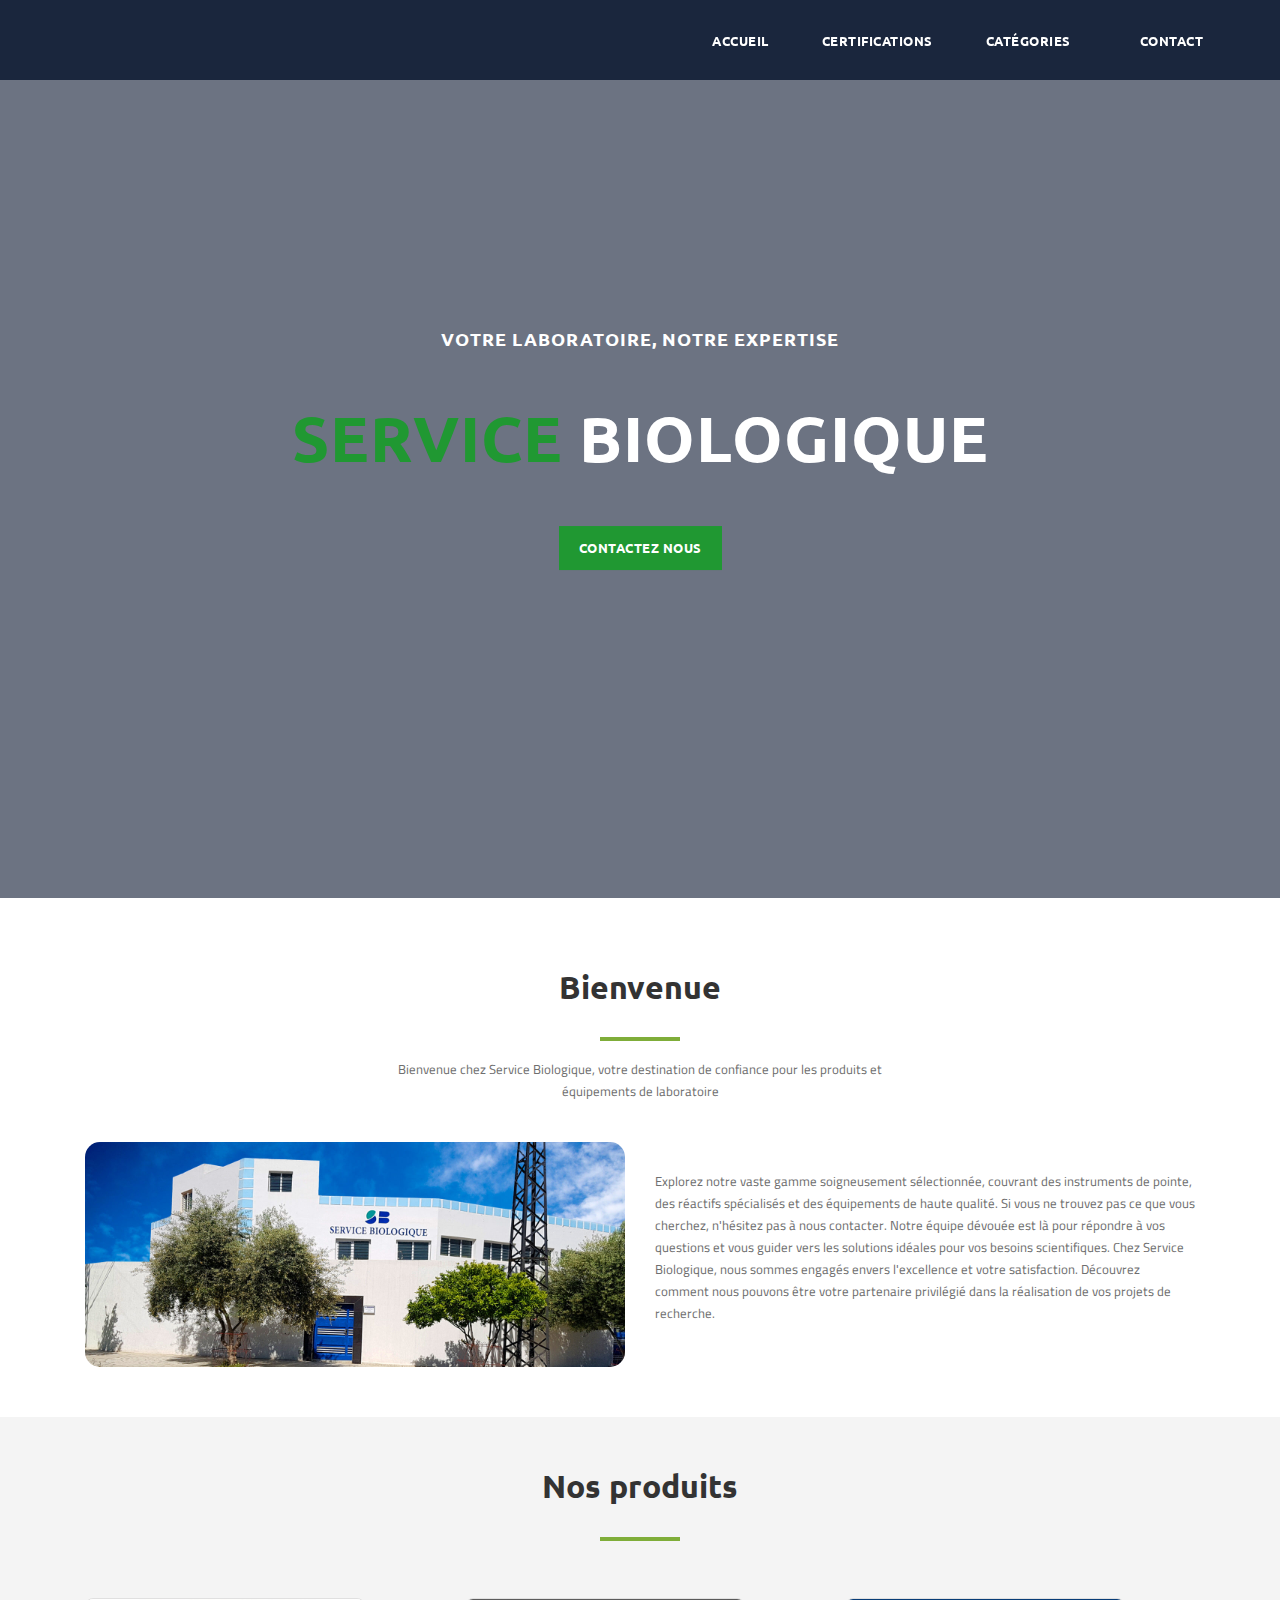
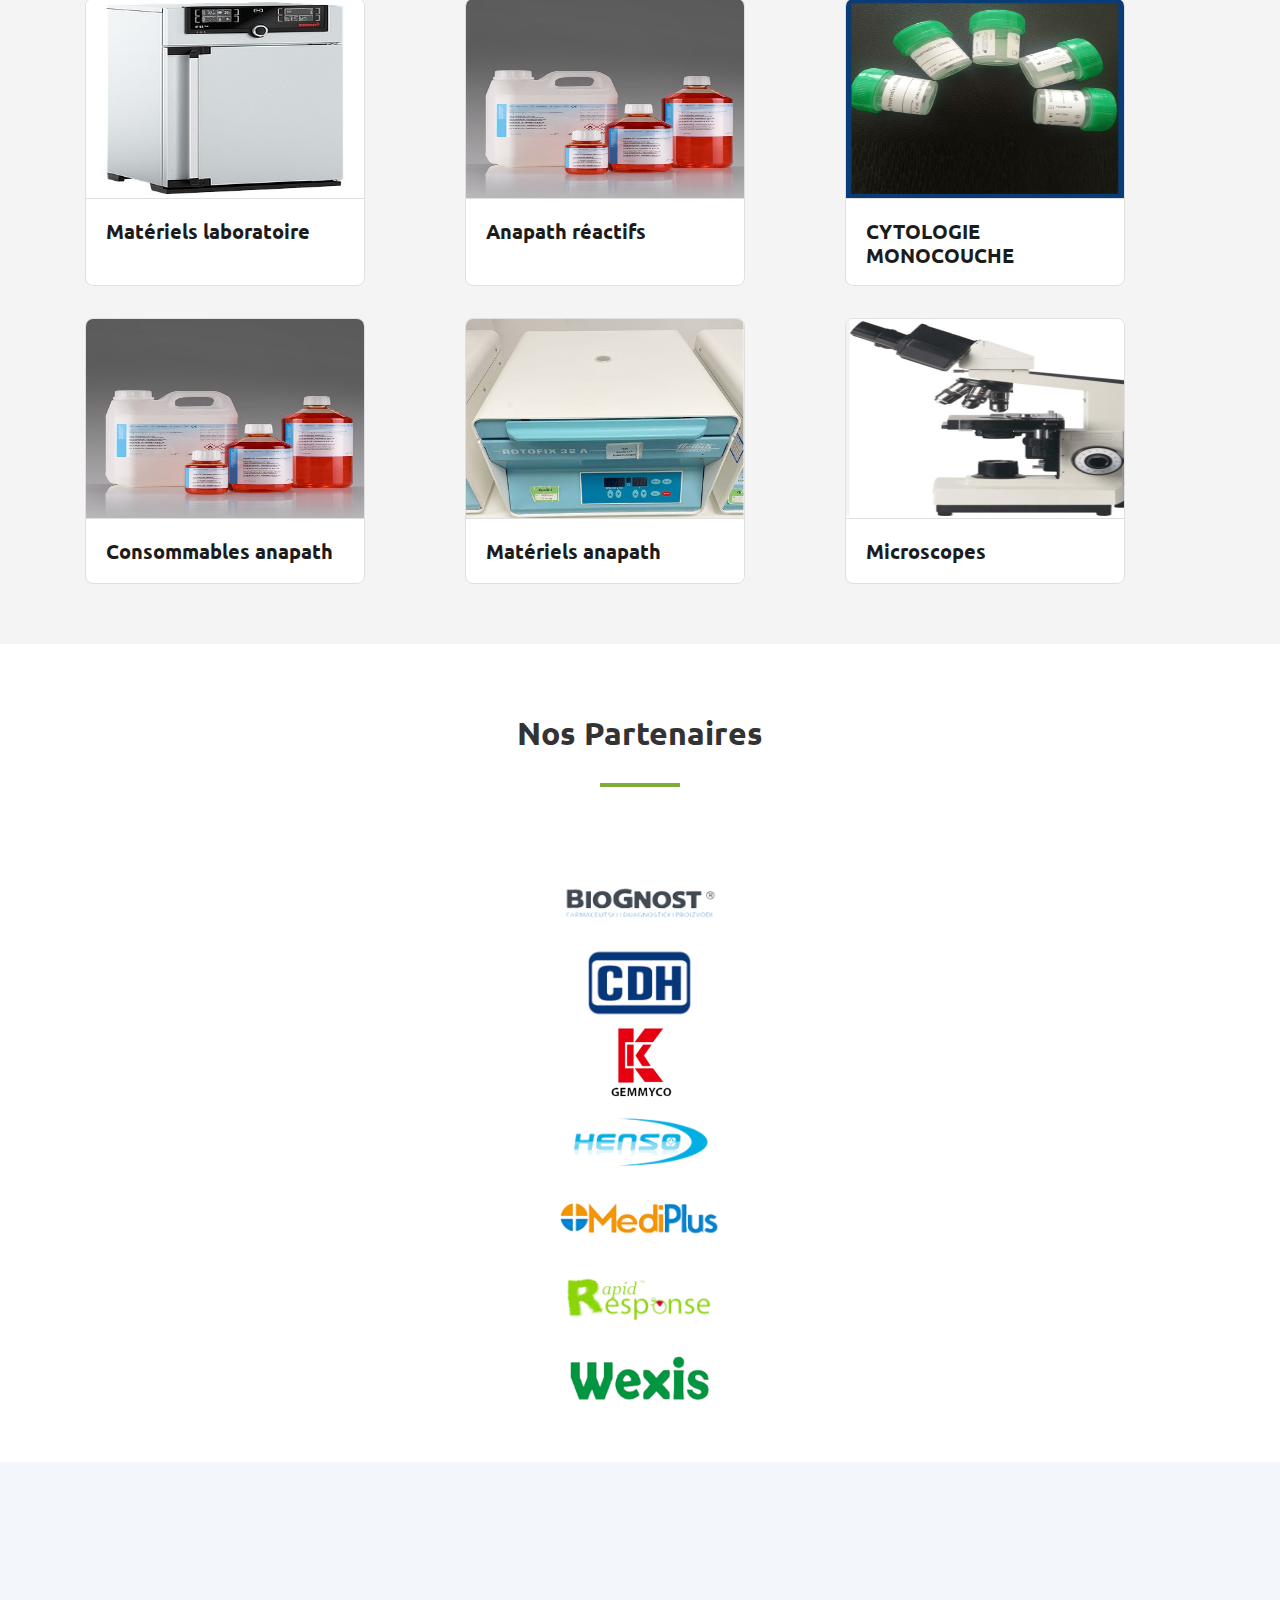
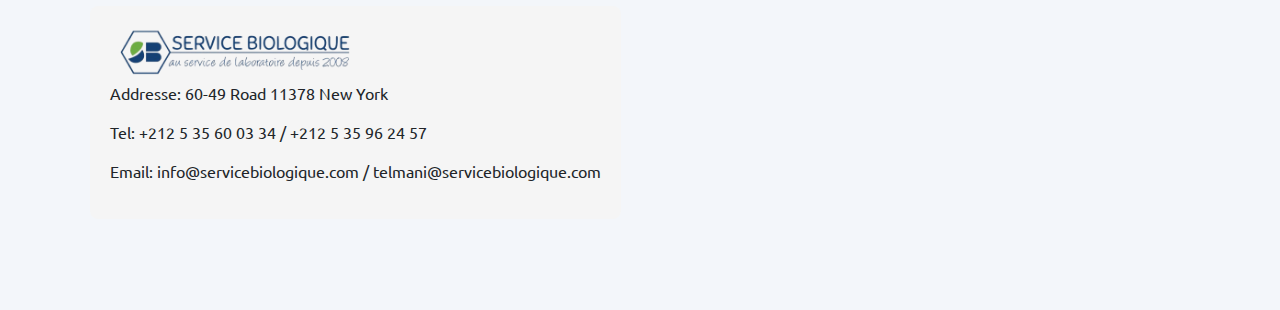
==== commit 12a57248: "Co-authored-by: YOBOZIME <YOBOZIME@users.noreply.github.com>" ====
--- a/index.html
+++ b/index.html
@@ -13,240 +13,230 @@
     <link href="https://fonts.googleapis.com/css2?family=Cairo:wght@200;300;400;600;900&display=swap" rel="stylesheet">
 
     <!-- Css Styles -->
-     <!-- Css Styles -->
-     <link rel="stylesheet" href="css/bootstrap.min.css" type="text/css">
-     <link rel="stylesheet" href="css/font-awesome.min.css" type="text/css">
-     <link rel="stylesheet" href="css/elegant-icons.css" type="text/css">
-     <link rel="stylesheet" href="css/nice-select.css" type="text/css">
-     <link rel="stylesheet" href="css/jquery-ui.min.css" type="text/css">
-     <link rel="stylesheet" href="css/owl.carousel.min.css" type="text/css">
-     <link rel="stylesheet" href="css/slicknav.min.css" type="text/css">
+    <link rel="stylesheet" href="https://maxcdn.bootstrapcdn.com/bootstrap/4.0.0/css/bootstrap.min.css" >
+    <script src="https://ajax.googleapis.com/ajax/libs/jquery/3.4.1/jquery.min.js"></script>
+    <script src="https://cdnjs.cloudflare.com/ajax/libs/slick-carousel/1.9.0/slick.min.js"></script>
+    <link rel="stylesheet" href="css/bootstrap.min.css" type="text/css">
+    <link rel="stylesheet" href="css/font-awesome.min.css" type="text/css">
+    <link rel="stylesheet" href="css/elegant-icons.css" type="text/css">
+    <link rel="stylesheet" href="css/nice-select.css" type="text/css">
+    <link rel="stylesheet" href="css/jquery-ui.min.css" type="text/css">
+    <link rel="stylesheet" href="css/owl.carousel.min.css" type="text/css">
+    <link rel="stylesheet" href="css/slicknav.min.css" type="text/css">
     <link rel="stylesheet" href="css/style.css" type="text/css">
+    <link rel="stylesheet" href="here.css" type="text/css">
+    <script src="https://kit.fontawesome.com/234e03b889.js" crossorigin="anonymous"></script>
+
+
 </head>
 
 <body>
-   
-
-
-
-
-    <!-- Featured Section Begin -->
-    <section class="featured spad">
-        <div class="container">
-            <div class="row">
-                <div class="col-lg-12">
-                    <div class="section-title">
-                        <h2>Featured Product</h2>
-                    </div>
-                    <div class="featured__controls">
-                        <ul>
-                            <li class="active" data-filter="*">All</li>
-                            <li data-filter=".oranges">Oranges</li>
-                            <li data-filter=".fresh-meat">Fresh Meat</li>
-                            <li data-filter=".vegetables">Vegetables</li>
-                            <li data-filter=".fastfood">Fastfood</li>
-                        </ul>
-                    </div>
-                </div>
-            </div>
-            <div class="row featured__filter">
-                <div class="col-lg-3 col-md-4 col-sm-6 mix oranges fresh-meat">
-                        <div class="featured__item">
-                         <div class="featured__item__pic set-bg" data-setbg="img/featured/feature-1.jpg"></a>
-                            <ul class="featured__item__pic__hover">
-                                <li><a href="#"><i class="fa fa-heart"></i></a></li>
-                                <li><a href="#"><i class="fa fa-retweet"></i></a></li>
-                                <li><a href="#"><i class="fa fa-shopping-cart"></i></a></li>
-                            </ul>
-                        </div>
-                        <div class="featured__item__text">
-                            <h6><a href="shop-details.html">Crab Pool Security</a></h6>
-                            <h5>$30.00</h5>
-                        </div>
-                    </div>
-                </div>
-                <div class="col-lg-3 col-md-4 col-sm-6 mix vegetables fastfood">
-                    <div class="featured__item">
-                        <div class="featured__item__pic set-bg" data-setbg="img/featured/feature-2.jpg">
-                            <ul class="featured__item__pic__hover">
-                                <li><a href="#"><i class="fa fa-heart"></i></a></li>
-                                <li><a href="#"><i class="fa fa-retweet"></i></a></li>
-                                <li><a href="#"><i class="fa fa-shopping-cart"></i></a></li>
-                            </ul>
-                        </div>
-                        <div class="featured__item__text">
-                            <h6><a href="#">Crab Pool Security</a></h6>
-                            <h5>$30.00</h5>
-                        </div>
-                    </div>
-                </div>
-                <div class="col-lg-3 col-md-4 col-sm-6 mix vegetables fresh-meat">
-                    <div class="featured__item">
-                        <div class="featured__item__pic set-bg" data-setbg="img/featured/feature-3.jpg">
-                            <ul class="featured__item__pic__hover">
-                                <li><a href="#"><i class="fa fa-heart"></i></a></li>
-                                <li><a href="#"><i class="fa fa-retweet"></i></a></li>
-                                <li><a href="#"><i class="fa fa-shopping-cart"></i></a></li>
-                            </ul>
-                        </div>
-                        <div class="featured__item__text">
-                            <h6><a href="#">Crab Pool Security</a></h6>
-                            <h5>$30.00</h5>
-                        </div>
-                    </div>
-                </div>
-                <div class="col-lg-3 col-md-4 col-sm-6 mix fastfood oranges">
-                    <div class="featured__item">
-                        <div class="featured__item__pic set-bg" data-setbg="img/featured/feature-4.jpg">
-                            <ul class="featured__item__pic__hover">
-                                <li><a href="#"><i class="fa fa-heart"></i></a></li>
-                                <li><a href="#"><i class="fa fa-retweet"></i></a></li>
-                                <li><a href="#"><i class="fa fa-shopping-cart"></i></a></li>
-                            </ul>
-                        </div>
-                        <div class="featured__item__text">
-                            <h6><a href="#">Crab Pool Security</a></h6>
-                            <h5>$30.00</h5>
-                        </div>
-                    </div>
-                </div>
-                <div class="col-lg-3 col-md-4 col-sm-6 mix fresh-meat vegetables">
-                    <div class="featured__item">
-                        <div class="featured__item__pic set-bg" data-setbg="img/featured/feature-5.jpg">
-                            <ul class="featured__item__pic__hover">
-                                <li><a href="#"><i class="fa fa-heart"></i></a></li>
-                                <li><a href="#"><i class="fa fa-retweet"></i></a></li>
-                                <li><a href="#"><i class="fa fa-shopping-cart"></i></a></li>
-                            </ul>
-                        </div>
-                        <div class="featured__item__text">
-                            <h6><a href="#">Crab Pool Security</a></h6>
-                            <h5>$30.00</h5>
-                        </div>
-                    </div>
-                </div>
-                <div class="col-lg-3 col-md-4 col-sm-6 mix oranges fastfood">
-                    <div class="featured__item">
-                        <div class="featured__item__pic set-bg" data-setbg="img/featured/feature-6.jpg">
-                            <ul class="featured__item__pic__hover">
-                                <li><a href="#"><i class="fa fa-heart"></i></a></li>
-                                <li><a href="#"><i class="fa fa-retweet"></i></a></li>
-                                <li><a href="#"><i class="fa fa-shopping-cart"></i></a></li>
-                            </ul>
-                        </div>
-                        <div class="featured__item__text">
-                            <h6><a href="#">Crab Pool Security</a></h6>
-                            <h5>$30.00</h5>
-                        </div>
-                    </div>
-                </div>
-                <div class="col-lg-3 col-md-4 col-sm-6 mix fresh-meat vegetables">
-                    <div class="featured__item">
-                        <div class="featured__item__pic set-bg" data-setbg="img/featured/feature-7.jpg">
-                            <ul class="featured__item__pic__hover">
-                                <li><a href="#"><i class="fa fa-heart"></i></a></li>
-                                <li><a href="#"><i class="fa fa-retweet"></i></a></li>
-                                <li><a href="#"><i class="fa fa-shopping-cart"></i></a></li>
-                            </ul>
-                        </div>
-                        <div class="featured__item__text">
-                            <h6><a href="#">Crab Pool Security</a></h6>
-                            <h5>$30.00</h5>
-                        </div>
-                    </div>
-                </div>
-                <div class="col-lg-3 col-md-4 col-sm-6 mix fastfood vegetables">
-                    <div class="featured__item">
-                        <div class="featured__item__pic set-bg" data-setbg="img/featured/feature-8.jpg">
-                            <ul class="featured__item__pic__hover">
-                                <li><a href="#"><i class="fa fa-heart"></i></a></li>
-                                <li><a href="#"><i class="fa fa-retweet"></i></a></li>
-                                <li><a href="#"><i class="fa fa-shopping-cart"></i></a></li>
-                            </ul>
-                        </div>
-                        <div class="featured__item__text">
-                            <h6><a href="#">Crab Pool Security</a></h6>
-                            <h5>$30.00</h5>
-                        </div>
-                    </div>
+    <!-- Page Preloder -->
+    <div id="preloder">
+        <div class="loader"></div>
+    </div>
+
+   
+
+   <!--header-->
+  <header class="main-header clearfix" role="header">
+    <div class="logo">
+        <a href="./index.html"><img src="img/Logo.png" alt=""></a>
+    </div>
+    <a href="#menu" class="menu-link"><i class="fa-solid fa-bars"></i></a>
+    <nav id="menu" class="main-nav" role="navigation">
+      <ul class="main-menu">
+        <li><a href="#about">Accueil</a></li>
+        <li><a href="./certifications.htm">Certifications</a></li>
+
+        <li class="has-submenu"><a href="#section2">Catégories</a>
+          <ul class="sub-menu">
+            <li><a href="#about">Equipements</a></li>
+            <li><a href="#section3">Produits Anapath</a></li>
+            <li><a href="#section3">Microscopes</a></li>
+          </ul>
+        </li>
+        <li><a href="./contact.html">Contact</a></li>
+    
+      </ul>
+    </nav>
+  </header>
+
+     <!-- Arrow Container -->
+    
+     <section class="section main-banner" id="top" data-section="section1">
+        <video autoplay muted loop id="bg-video">
+            <source src="img/video.mp4" type="video/mp4" />
+        </video>
+
+    
+        <div class="video-overlay header-text">
+            <div class="caption">
+                <h6>Votre laboratoire, notre expertise</h6>
+                <h2><em>Service</em> Biologique</h2>
+                <div class="main-button">
+                    <div class="scroll-to-section"><a href="#section2"> Contactez nous</a></div>
                 </div>
             </div>
         </div>
     </section>
-    <!-- Featured Section End -->
-
-  
-
-
-   
+   
+
+   
+<!--
+Start About Section
+==================================== -->
+<section class="about" id="about" data-section="about">
+	<div class="container">
+		<div class="row justify-content-center">
+			<div class="col-xl-6 col-lg-8">
+				<!-- section title -->
+                <div class="section-title from-blog__title">
+                    					<h2>Bienvenue</h2>
+                                        <br>
+					<p>Bienvenue chez Service Biologique, votre destination de confiance pour les produits et équipements de laboratoire</p>
+				</div>
+				<!-- /section title -->
+			</div>
+		</div>
+		<div class="row">
+			<div class="col-lg-6 mb-5 mb-lg-0">
+				<img loading="lazy" src="/img/hero.jpg" class="img-fluid imgAbout" alt="">
+			</div>
+			<div class="col-lg-6">
+				<p> Explorez notre vaste gamme soigneusement sélectionnée, couvrant des instruments de pointe, des réactifs spécialisés et des équipements de haute qualité. Si vous ne trouvez pas ce que vous cherchez, n'hésitez pas à nous contacter. Notre équipe dévouée est là pour répondre à vos questions et vous guider vers les solutions idéales pour vos besoins scientifiques. Chez Service Biologique, nous sommes engagés envers l'excellence et votre satisfaction. Découvrez comment nous pouvons être votre partenaire privilégié dans la réalisation de vos projets de recherche.</p>
+			
+				
+			</div>
+		</div> <!-- End row -->
+	</div> <!-- End container -->
+</section> <!-- End section -->
+
+
+ <!-- Blog Section Begin -->
+<section class="from-blog spad gray-background">
+    <div class="container">
+        <div class="row">
+            <div class="col-lg-12">
+                <div class="section-title from-blog__title">
+                    <h2>Nos produits</h2>
+                    <br>
+                </div>
+            </div>
+        </div>
+        <div class="row">
+            <div class="col-lg-4 col-md-6">
+                <div class="blog__item blue">
+                    <div class="blog__item__pic">
+                        <img src="img/hero_products/labo.jpg" alt="" width="100" height="100">
+                    </div>
+                    <div class="blog__item__text">
+                        <h5><a href="#">Matériels laboratoire</a></h5>
+                    </div>
+                </div>
+            </div>
+            <div class="col-lg-4 col-md-6">
+                <div class="blog__item">
+                    <div class="blog__item__pic">
+                        <img src="img/hero_products/anapath.jpg" alt="" width="300" height="200">
+                    </div>
+                    <div class="blog__item__text">
+                        <h5><a href="#">Anapath réactifs</a></h5>
+                    </div>
+                </div>
+            </div>
+            <div class="col-lg-4 col-md-6">
+                <div class="blog__item">
+                    <div class="blog__item__pic">
+                        <img src="img/hero_products/cytolo.jpg" alt="" width="300" height="200">
+                    </div>
+                    <div class="blog__item__text">
+                        <h5><a href="#">CYTOLOGIE MONOCOUCHE</a></h5>
+                    </div>
+                </div>
+            </div>
+        </div>
+        <div class="row">
+            <div class="col-lg-4 col-md-6">
+                <div class="blog__item">
+                    <div class="blog__item__pic">
+                        <img src="img/hero_products/anapath.jpg" alt="" width="300" height="200">
+                    </div>
+                    <div class="blog__item__text">
+                        <h5><a href="#">Consommables anapath</a></h5>
+                    </div>
+                </div>
+            </div>
+            <div class="col-lg-4 col-md-6">
+                <div class="blog__item">
+                    <div class="blog__item__pic">
+                        <img src="img/hero_products/materiaux_anapath.jpg" alt="" width="300" height="200">
+                    </div>
+                    <div class="blog__item__text">
+                        <h5><a href="#">Matériels anapath</a></h5>
+                    </div>
+                </div>
+            </div>
+            <div class="col-lg-4 col-md-6">
+                <div class="blog__item">
+                    <div class="blog__item__pic">
+                        <img src="img/hero_products/microscope.jpg" alt="" width="300" height="200">
+                    </div>
+                    <div class="blog__item__text">
+                        <h5><a href="#">Microscopes</a></h5>
+                    </div>
+                </div>
+            </div>
+        </div>
+    </div>
+</section>
+
+    <!-- Blog Section End -->
+    <script>
+        $(function() {
+           $("#includeHtml").load("slider.html");
+        });
+     </script>
+   <div id="includeHtml"></div>
+
+    
+
+
+   
+
+
 
     <!-- Footer Section Begin -->
     <footer class="footer spad">
         <div class="container">
             <div class="row">
-                <div class="col-lg-3 col-md-6 col-sm-6">
+                <div class="col-lg-6 col-md-6 col-sm-6">
                     <div class="footer__about">
                         <div class="footer__about__logo">
-                            <a href="./index.html"><img src="img/logo.png" alt=""></a>
+                            <a href="./index.html" class="logo-link"><img src="img/logo.png" alt="Logo" class="logo"></a>
                         </div>
                         <ul>
-                            <li>Address: 60-49 Road 11378 New York</li>
-                            <li>Phone: +65 11.188.888</li>
-                            <li>Email: hello@colorlib.com</li>
+                            <li>Addresse: 60-49 Road 11378 New York</li>
+                            <li>Tel: +212 5 35 60 03 34 / +212 5 35 96 24 57</li>
+                            <li>Email: info@servicebiologique.com / telmani@servicebiologique.com</li>
                         </ul>
                     </div>
                 </div>
-                <div class="col-lg-4 col-md-6 col-sm-6 offset-lg-1">
-                    <div class="footer__widget">
-                        <h6>Useful Links</h6>
-                        <ul>
-                            <li><a href="#">About Us</a></li>
-                            <li><a href="#">About Our Shop</a></li>
-                            <li><a href="#">Secure Shopping</a></li>
-                            <li><a href="#">Delivery infomation</a></li>
-                            <li><a href="#">Privacy Policy</a></li>
-                            <li><a href="#">Our Sitemap</a></li>
-                        </ul>
-                        <ul>
-                            <li><a href="#">Who We Are</a></li>
-                            <li><a href="#">Our Services</a></li>
-                            <li><a href="#">Projects</a></li>
-                            <li><a href="#">Contact</a></li>
-                            <li><a href="#">Innovation</a></li>
-                            <li><a href="#">Testimonials</a></li>
-                        </ul>
-                    </div>
-                </div>
-                <div class="col-lg-4 col-md-12">
-                    <div class="footer__widget">
-                        <h6>Join Our Newsletter Now</h6>
-                        <p>Get E-mail updates about our latest shop and special offers.</p>
-                        <form action="#">
-                            <input type="text" placeholder="Enter your mail">
-                            <button type="submit" class="site-btn">Subscribe</button>
-                        </form>
-                        <div class="footer__widget__social">
-                            <a href="#"><i class="fa fa-facebook"></i></a>
-                            <a href="#"><i class="fa fa-instagram"></i></a>
-                            <a href="#"><i class="fa fa-twitter"></i></a>
-                            <a href="#"><i class="fa fa-pinterest"></i></a>
-                        </div>
-                    </div>
-                </div>
-            </div>
-            <div class="row">
-                <div class="col-lg-12">
-                    <div class="footer__copyright">
-                        <div class="footer__copyright__text"><p><!-- Link back to Colorlib can't be removed. Template is licensed under CC BY 3.0. -->
-  Copyright &copy;<script>document.write(new Date().getFullYear());</script> All rights reserved | This template is made with <i class="fa fa-heart" aria-hidden="true"></i> by <a href="https://colorlib.com" target="_blank">Colorlib</a>
-  <!-- Link back to Colorlib can't be removed. Template is licensed under CC BY 3.0. --></p></div>
-                        <div class="footer__copyright__payment"><img src="img/payment-item.png" alt=""></div>
-                    </div>
-                </div>
-            </div>
+                <div class="col-lg-6 col-md-6 col-sm-6">
+                    <!-- Embedded Google Map -->
+                    <iframe width="100%" height="300" frameborder="0" scrolling="no" marginheight="0" marginwidth="0"
+                        src="https://www.google.com/maps/embed?pb=!1m18!1m12!1m3!1d13227.181342026174!2d-4.993125149999999!3d34.019098299999996!2m3!1f0!2f0!3f0!3m2!1i1024!2i768!4f13.1!3m3!1m2!1s0xdaaf5a3c958f5a9%3A0xe924307b3e1ff9aa!2sZone%20Industrielle%20Ain%20Chkef%2C%20Fes%2C%20Morocco!5e0!3m2!1sen!2sus!4v1645000000000!5m2!1sen!2sus"
+                        allowfullscreen="" loading="lazy"></iframe>
+                </div>
+            </div>
+            <div><br><br></div>
         </div>
     </footer>
     <!-- Footer Section End -->
+
+
+
+   
 
     <!-- Js Plugins -->
     <script src="js/jquery-3.3.1.min.js"></script>
@@ -257,6 +247,9 @@
     <script src="js/mixitup.min.js"></script>
     <script src="js/owl.carousel.min.js"></script>
     <script src="js/main.js"></script>
+    <!-- header-->
+    <script src="js/custom.js"></script>
+    <script src="js/isotope.min.js"></script>
 
 
 
--- a/css/style.css
+++ b/css/style.css
@@ -32,10 +32,10 @@
 
 html,
 body {
-	height: 100%;
-	font-family: "Cairo", sans-serif;
-	-webkit-font-smoothing: antialiased;
-	font-smoothing: antialiased;
+  height: 100%;
+  font-family: "Cairo", sans-serif;
+  -webkit-font-smoothing: antialiased;
+  font-smoothing: antialiased;
 }
 
 h1,
@@ -44,67 +44,118 @@
 h4,
 h5,
 h6 {
-	margin: 0;
-	color: #111111;
-	font-weight: 400;
-	font-family: "Cairo", sans-serif;
+  margin: 0;
+  color: #111111;
+  font-weight: 400;
+  font-family: "Cairo", sans-serif;
 }
 
 h1 {
-	font-size: 70px;
+  font-size: 70px;
 }
 
 h2 {
-	font-size: 36px;
+  font-size: 36px;
 }
 
 h3 {
-	font-size: 30px;
+  font-size: 30px;
 }
 
 h4 {
-	font-size: 24px;
+  font-size: 24px;
 }
 
 h5 {
-	font-size: 18px;
+  font-size: 18px;
 }
 
 h6 {
-	font-size: 16px;
+  font-size: 16px;
 }
 
 p {
-	font-size: 16px;
-	font-family: "Cairo", sans-serif;
-	color: #6f6f6f;
-	font-weight: 400;
-	line-height: 26px;
-	margin: 0 0 15px 0;
+  font-size: 16px;
+  font-family: "Cairo", sans-serif;
+  color: #6f6f6f;
+  font-weight: 400;
+  line-height: 26px;
+  margin: 0 0 15px 0;
 }
 
 img {
-	max-width: 100%;
+  max-width: 100%;
 }
 
 input:focus,
 select:focus,
 button:focus,
 textarea:focus {
-	outline: none;
+  outline: none;
 }
 
 a:hover,
 a:focus {
-	text-decoration: none;
-	outline: none;
-	color: #ffffff;
+  text-decoration: none;
+  outline: none;
+  color: #ffffff;
 }
 
 ul,
 ol {
-	padding: 0;
-	margin: 0;
+  padding: 0;
+  margin: 0;
+}
+
+.featured1 {
+	background-color: #f8f9fa;
+	padding: 50px 0;
+}
+
+.section-title1 {
+	text-align: center;
+	margin-bottom: 0px;
+}
+
+.section-title1 h2 {
+	font-size: 42px;
+	/* Increased font size */
+	color: #333;
+	font-weight: bold;
+	/* Added bold styling */
+}
+
+.divider1 {
+	width: 60px;
+	height: 2px;
+	background-color: #007bff;
+	/* Adjust the color as needed */
+	margin: 10px auto;
+	font-weight: bold;
+}
+
+.section-title1 p {
+	font-size: 18px;
+	/* Increased font size */
+	color: #555;
+	/* Adjusted text color */
+	line-height: 1.8;
+	margin-bottom: 20px;
+}
+
+.container1 {
+	width: 80%;
+	margin: 0 auto;
+}
+
+.row1 {
+	display: flex;
+	flex-wrap: wrap;
+}
+
+.col-lg-12 {
+	flex: 0 0 100%;
+	max-width: 100%;
 }
 
 /*---------------------
@@ -112,37 +163,37 @@
 -----------------------*/
 
 .section-title {
-	margin-bottom: 50px;
-	text-align: center;
+  margin-bottom: 50px;
+  text-align: center;
 }
 
 .section-title h2 {
-	color: #1c1c1c;
-	font-weight: 700;
-	position: relative;
+  color: #1c1c1c;
+  font-weight: 700;
+  position: relative;
 }
 
 .section-title h2:after {
-	position: absolute;
-	left: 0;
-	bottom: -15px;
-	right: 0;
-	height: 4px;
-	width: 80px;
-	background: #7fad39;
-	content: "";
-	margin: 0 auto;
+  position: absolute;
+  left: 0;
+  bottom: -15px;
+  right: 0;
+  height: 4px;
+  width: 80px;
+  background: #7fad39;
+  content: "";
+  margin: 0 auto;
 }
 
 .set-bg {
-	background-repeat: no-repeat;
-	background-size: cover;
-	background-position: top center;
+  background-repeat: no-repeat;
+  background-size: cover;
+  background-position: top center;
 }
 
 .spad {
-	padding-top: 100px;
-	padding-bottom: 100px;
+  padding-top: 100px;
+  padding-bottom: 100px;
 }
 
 .text-white h1,
@@ -155,95 +206,95 @@
 .text-white span,
 .text-white li,
 .text-white a {
-	color: #fff;
+  color: #fff;
 }
 
 /* buttons */
 
 .primary-btn {
-	display: inline-block;
-	font-size: 14px;
-	padding: 10px 28px 10px;
-	color: #ffffff;
-	text-transform: uppercase;
-	font-weight: 700;
-	background: #7fad39;
-	letter-spacing: 2px;
+  display: inline-block;
+  font-size: 14px;
+  padding: 10px 28px 10px;
+  color: #ffffff;
+  text-transform: uppercase;
+  font-weight: 700;
+  background: #7fad39;
+  letter-spacing: 2px;
 }
 
 .site-btn {
-	font-size: 14px;
-	color: #ffffff;
-	font-weight: 800;
-	text-transform: uppercase;
-	display: inline-block;
-	padding: 13px 30px 12px;
-	background: #7fad39;
-	border: none;
+  font-size: 14px;
+  color: #ffffff;
+  font-weight: 800;
+  text-transform: uppercase;
+  display: inline-block;
+  padding: 13px 30px 12px;
+  background: #7fad39;
+  border: none;
 }
 
 /* Preloder */
 
 #preloder {
-	position: fixed;
-	width: 100%;
-	height: 100%;
-	top: 0;
-	left: 0;
-	z-index: 999999;
-	background: #000;
+  position: fixed;
+  width: 100%;
+  height: 100%;
+  top: 0;
+  left: 0;
+  z-index: 999999;
+  background: #000;
 }
 
 .loader {
-	width: 40px;
-	height: 40px;
-	position: absolute;
-	top: 50%;
-	left: 50%;
-	margin-top: -13px;
-	margin-left: -13px;
-	border-radius: 60px;
-	animation: loader 0.8s linear infinite;
-	-webkit-animation: loader 0.8s linear infinite;
+  width: 40px;
+  height: 40px;
+  position: absolute;
+  top: 50%;
+  left: 50%;
+  margin-top: -13px;
+  margin-left: -13px;
+  border-radius: 60px;
+  animation: loader 0.8s linear infinite;
+  -webkit-animation: loader 0.8s linear infinite;
 }
 
 @keyframes loader {
-	0% {
-		-webkit-transform: rotate(0deg);
-		transform: rotate(0deg);
-		border: 4px solid #f44336;
-		border-left-color: transparent;
-	}
-	50% {
-		-webkit-transform: rotate(180deg);
-		transform: rotate(180deg);
-		border: 4px solid #673ab7;
-		border-left-color: transparent;
-	}
-	100% {
-		-webkit-transform: rotate(360deg);
-		transform: rotate(360deg);
-		border: 4px solid #f44336;
-		border-left-color: transparent;
-	}
+  0% {
+    -webkit-transform: rotate(0deg);
+    transform: rotate(0deg);
+    border: 4px solid #f44336;
+    border-left-color: transparent;
+  }
+  50% {
+    -webkit-transform: rotate(180deg);
+    transform: rotate(180deg);
+    border: 4px solid #673ab7;
+    border-left-color: transparent;
+  }
+  100% {
+    -webkit-transform: rotate(360deg);
+    transform: rotate(360deg);
+    border: 4px solid #f44336;
+    border-left-color: transparent;
+  }
 }
 
 @-webkit-keyframes loader {
-	0% {
-		-webkit-transform: rotate(0deg);
-		border: 4px solid #f44336;
-		border-left-color: transparent;
-	}
-	50% {
-		-webkit-transform: rotate(180deg);
-		border: 4px solid #673ab7;
-		border-left-color: transparent;
-	}
-	100% {
-		-webkit-transform: rotate(360deg);
-		border: 4px solid #f44336;
-		border-left-color: transparent;
-	}
+  0% {
+    -webkit-transform: rotate(0deg);
+    border: 4px solid #f44336;
+    border-left-color: transparent;
+  }
+  50% {
+    -webkit-transform: rotate(180deg);
+    border: 4px solid #673ab7;
+    border-left-color: transparent;
+  }
+  100% {
+    -webkit-transform: rotate(360deg);
+    border: 4px solid #f44336;
+    border-left-color: transparent;
+  }
 }
 
 /*---------------------
@@ -251,309 +302,309 @@
 -----------------------*/
 
 .header__top {
-	background: #f5f5f5;
+  background: #f5f5f5;
 }
 
 .header__top__left {
-	padding: 10px 0 13px;
+  padding: 10px 0 13px;
 }
 
 .header__top__left ul li {
-	font-size: 14px;
-	color: #1c1c1c;
-	display: inline-block;
-	margin-right: 45px;
-	position: relative;
+  font-size: 14px;
+  color: #1c1c1c;
+  display: inline-block;
+  margin-right: 45px;
+  position: relative;
 }
 
 .header__top__left ul li:after {
-	position: absolute;
-	right: -25px;
-	top: 1px;
-	height: 20px;
-	width: 1px;
-	background: #000000;
-	opacity: 0.1;
-	content: "";
+  position: absolute;
+  right: -25px;
+  top: 1px;
+  height: 20px;
+  width: 1px;
+  background: #000000;
+  opacity: 0.1;
+  content: "";
 }
 
 .header__top__left ul li:last-child {
-	margin-right: 0;
+  margin-right: 0;
 }
 
 .header__top__left ul li:last-child:after {
-	display: none;
+  display: none;
 }
 
 .header__top__left ul li i {
-	color: #252525;
-	margin-right: 5px;
+  color: #252525;
+  margin-right: 5px;
 }
 
 .header__top__right {
-	text-align: right;
-	padding: 10px 0 13px;
+  text-align: right;
+  padding: 10px 0 13px;
 }
 
 .header__top__right__social {
-	position: relative;
-	display: inline-block;
-	margin-right: 35px;
+  position: relative;
+  display: inline-block;
+  margin-right: 35px;
 }
 
 .header__top__right__social:after {
-	position: absolute;
-	right: -20px;
-	top: 1px;
-	height: 20px;
-	width: 1px;
-	background: #000000;
-	opacity: 0.1;
-	content: "";
+  position: absolute;
+  right: -20px;
+  top: 1px;
+  height: 20px;
+  width: 1px;
+  background: #000000;
+  opacity: 0.1;
+  content: "";
 }
 
 .header__top__right__social a {
-	font-size: 14px;
-	display: inline-block;
-	color: #1c1c1c;
-	margin-right: 20px;
+  font-size: 14px;
+  display: inline-block;
+  color: #1c1c1c;
+  margin-right: 20px;
 }
 
 .header__top__right__social a:last-child {
-	margin-right: 0;
+  margin-right: 0;
 }
 
 .header__top__right__language {
-	position: relative;
-	display: inline-block;
-	margin-right: 40px;
-	cursor: pointer;
+  position: relative;
+  display: inline-block;
+  margin-right: 40px;
+  cursor: pointer;
 }
 
 .header__top__right__language:hover ul {
-	top: 23px;
-	opacity: 1;
-	visibility: visible;
+  top: 23px;
+  opacity: 1;
+  visibility: visible;
 }
 
 .header__top__right__language:after {
-	position: absolute;
-	right: -21px;
-	top: 1px;
-	height: 20px;
-	width: 1px;
-	background: #000000;
-	opacity: 0.1;
-	content: "";
+  position: absolute;
+  right: -21px;
+  top: 1px;
+  height: 20px;
+  width: 1px;
+  background: #000000;
+  opacity: 0.1;
+  content: "";
 }
 
 .header__top__right__language img {
-	margin-right: 6px;
+  margin-right: 6px;
 }
 
 .header__top__right__language div {
-	font-size: 14px;
-	color: #1c1c1c;
-	display: inline-block;
-	margin-right: 4px;
+  font-size: 14px;
+  color: #1c1c1c;
+  display: inline-block;
+  margin-right: 4px;
 }
 
 .header__top__right__language span {
-	font-size: 14px;
-	color: #1c1c1c;
-	position: relative;
-	top: 2px;
+  font-size: 14px;
+  color: #1c1c1c;
+  position: relative;
+  top: 2px;
 }
 
 .header__top__right__language ul {
-	background: #222222;
-	width: 100px;
-	text-align: left;
-	padding: 5px 0;
-	position: absolute;
-	left: 0;
-	top: 43px;
-	z-index: 9;
-	opacity: 0;
-	visibility: hidden;
-	-webkit-transition: all, 0.3s;
-	-moz-transition: all, 0.3s;
-	-ms-transition: all, 0.3s;
-	-o-transition: all, 0.3s;
-	transition: all, 0.3s;
+  background: #222222;
+  width: 100px;
+  text-align: left;
+  padding: 5px 0;
+  position: absolute;
+  left: 0;
+  top: 43px;
+  z-index: 9;
+  opacity: 0;
+  visibility: hidden;
+  -webkit-transition: all, 0.3s;
+  -moz-transition: all, 0.3s;
+  -ms-transition: all, 0.3s;
+  -o-transition: all, 0.3s;
+  transition: all, 0.3s;
 }
 
 .header__top__right__language ul li {
-	list-style: none;
+  list-style: none;
 }
 
 .header__top__right__language ul li a {
-	font-size: 14px;
-	color: #ffffff;
-	padding: 5px 10px;
+  font-size: 14px;
+  color: #ffffff;
+  padding: 5px 10px;
 }
 
 .header__top__right__auth {
-	display: inline-block;
+  display: inline-block;
 }
 
 .header__top__right__auth a {
-	display: block;
-	font-size: 14px;
-	color: #1c1c1c;
+  display: block;
+  font-size: 14px;
+  color: #1c1c1c;
 }
 
 .header__top__right__auth a i {
-	margin-right: 6px;
+  margin-right: 6px;
 }
 
 .header__logo {
-	padding: 15px 0;
+  padding: 0px 0;
 }
 
 .header__logo a {
-	display: inline-block;
+  display: inline-block;
 }
 
 .header__menu {
-	padding: 24px 0;
+  padding: 24px 0;
 }
 
 .header__menu ul li {
-	list-style: none;
-	display: inline-block;
-	margin-right: 50px;
-	position: relative;
+  list-style: none;
+  display: inline-block;
+  margin-right: 50px;
+  position: relative;
 }
 
 .header__menu ul li .header__menu__dropdown {
-	position: absolute;
-	left: 0;
-	top: 50px;
-	background: #222222;
-	width: 180px;
-	z-index: 9;
-	padding: 5px 0;
-	-webkit-transition: all, 0.3s;
-	-moz-transition: all, 0.3s;
-	-ms-transition: all, 0.3s;
-	-o-transition: all, 0.3s;
-	transition: all, 0.3s;
-	opacity: 0;
-	visibility: hidden;
+  position: absolute;
+  left: 0;
+  top: 50px;
+  background: #222222;
+  width: 180px;
+  z-index: 9;
+  padding: 5px 0;
+  -webkit-transition: all, 0.3s;
+  -moz-transition: all, 0.3s;
+  -ms-transition: all, 0.3s;
+  -o-transition: all, 0.3s;
+  transition: all, 0.3s;
+  opacity: 0;
+  visibility: hidden;
 }
 
 .header__menu ul li .header__menu__dropdown li {
-	margin-right: 0;
-	display: block;
-}
-
-.header__menu ul li .header__menu__dropdown li:hover>a {
-	color: #7fad39;
+  margin-right: 0;
+  display: block;
+}
+
+.header__menu ul li .header__menu__dropdown li:hover > a {
+  color: #7fad39;
 }
 
 .header__menu ul li .header__menu__dropdown li a {
-	text-transform: capitalize;
-	color: #ffffff;
-	font-weight: 400;
-	padding: 5px 15px;
+  text-transform: capitalize;
+  color: #ffffff;
+  font-weight: 400;
+  padding: 5px 15px;
 }
 
 .header__menu ul li.active a {
-	color: #7fad39;
+  color: #7fad39;
 }
 
 .header__menu ul li:hover .header__menu__dropdown {
-	top: 30px;
-	opacity: 1;
-	visibility: visible;
-}
-
-.header__menu ul li:hover>a {
-	color: #7fad39;
+  top: 30px;
+  opacity: 1;
+  visibility: visible;
+}
+
+.header__menu ul li:hover > a {
+  color: #7fad39;
 }
 
 .header__menu ul li:last-child {
-	margin-right: 0;
+  margin-right: 0;
 }
 
 .header__menu ul li a {
-	font-size: 14px;
-	color: #252525;
-	text-transform: uppercase;
-	font-weight: 700;
-	letter-spacing: 2px;
-	-webkit-transition: all, 0.3s;
-	-moz-transition: all, 0.3s;
-	-ms-transition: all, 0.3s;
-	-o-transition: all, 0.3s;
-	transition: all, 0.3s;
-	padding: 5px 0;
-	display: block;
+  font-size: 14px;
+  color: #252525;
+  text-transform: uppercase;
+  font-weight: 700;
+  letter-spacing: 2px;
+  -webkit-transition: all, 0.3s;
+  -moz-transition: all, 0.3s;
+  -ms-transition: all, 0.3s;
+  -o-transition: all, 0.3s;
+  transition: all, 0.3s;
+  padding: 5px 0;
+  display: block;
 }
 
 .header__cart {
-	text-align: right;
-	padding: 24px 0;
+  text-align: right;
+  padding: 24px 0;
 }
 
 .header__cart ul {
-	display: inline-block;
-	margin-right: 25px;
+  display: inline-block;
+  margin-right: 25px;
 }
 
 .header__cart ul li {
-	list-style: none;
-	display: inline-block;
-	margin-right: 15px;
+  list-style: none;
+  display: inline-block;
+  margin-right: 15px;
 }
 
 .header__cart ul li:last-child {
-	margin-right: 0;
+  margin-right: 0;
 }
 
 .header__cart ul li a {
-	position: relative;
+  position: relative;
 }
 
 .header__cart ul li a i {
-	font-size: 18px;
-	color: #1c1c1c;
+  font-size: 18px;
+  color: #1c1c1c;
 }
 
 .header__cart ul li a span {
-	height: 13px;
-	width: 13px;
-	background: #7fad39;
-	font-size: 10px;
-	color: #ffffff;
-	line-height: 13px;
-	text-align: center;
-	font-weight: 700;
-	display: inline-block;
-	border-radius: 50%;
-	position: absolute;
-	top: 0;
-	right: -12px;
+  height: 13px;
+  width: 13px;
+  background: #7fad39;
+  font-size: 10px;
+  color: #ffffff;
+  line-height: 13px;
+  text-align: center;
+  font-weight: 700;
+  display: inline-block;
+  border-radius: 50%;
+  position: absolute;
+  top: 0;
+  right: -12px;
 }
 
 .header__cart .header__cart__price {
-	font-size: 14px;
-	color: #6f6f6f;
-	display: inline-block;
+  font-size: 14px;
+  color: #6f6f6f;
+  display: inline-block;
 }
 
 .header__cart .header__cart__price span {
-	color: #252525;
-	font-weight: 700;
+  color: #252525;
+  font-weight: 700;
 }
 
 .humberger__menu__wrapper {
-	display: none;
+  display: none;
 }
 
 .humberger__open {
-	display: none;
+  display: none;
 }
 
 /*---------------------
@@ -561,196 +612,196 @@
 -----------------------*/
 
 .hero {
-	padding-bottom: 50px;
+  padding-bottom: 50px;
 }
 
 .hero.hero-normal {
-	padding-bottom: 30px;
+  padding-bottom: 30px;
 }
 
 .hero.hero-normal .hero__categories {
-	position: relative;
+  position: relative;
 }
 
 .hero.hero-normal .hero__categories ul {
-	display: none;
-	position: absolute;
-	left: 0;
-	top: 46px;
-	width: 100%;
-	z-index: 9;
-	background: #ffffff;
+  display: none;
+  position: absolute;
+  left: 0;
+  top: 46px;
+  width: 100%;
+  z-index: 9;
+  background: #ffffff;
 }
 
 .hero.hero-normal .hero__search {
-	margin-bottom: 0;
+  margin-bottom: 0;
 }
 
 .hero__categories__all {
-	background: #7fad39;
-	position: relative;
-	padding: 10px 25px 10px 40px;
-	cursor: pointer;
+  background: #7fad39;
+  position: relative;
+  padding: 10px 25px 10px 40px;
+  cursor: pointer;
 }
 
 .hero__categories__all i {
-	font-size: 16px;
-	color: #ffffff;
-	margin-right: 10px;
+  font-size: 16px;
+  color: #ffffff;
+  margin-right: 10px;
 }
 
 .hero__categories__all span {
-	font-size: 18px;
-	font-weight: 700;
-	color: #ffffff;
+  font-size: 18px;
+  font-weight: 700;
+  color: #ffffff;
 }
 
 .hero__categories__all:after {
-	position: absolute;
-	right: 18px;
-	top: 9px;
-	content: "3";
-	font-family: "ElegantIcons";
-	font-size: 18px;
-	color: #ffffff;
+  position: absolute;
+  right: 18px;
+  top: 9px;
+  content: "3";
+  font-family: "ElegantIcons";
+  font-size: 18px;
+  color: #ffffff;
 }
 
 .hero__categories ul {
-	border: 1px solid #ebebeb;
-	padding-left: 40px;
-	padding-top: 10px;
-	padding-bottom: 12px;
+  border: 1px solid #ebebeb;
+  padding-left: 40px;
+  padding-top: 10px;
+  padding-bottom: 12px;
 }
 
 .hero__categories ul li {
-	list-style: none;
+  list-style: none;
 }
 
 .hero__categories ul li a {
-	font-size: 16px;
-	color: #1c1c1c;
-	line-height: 39px;
-	display: block;
+  font-size: 16px;
+  color: #1c1c1c;
+  line-height: 39px;
+  display: block;
 }
 
 .hero__search {
-	overflow: hidden;
-	margin-bottom: 30px;
+  overflow: hidden;
+  margin-bottom: 30px;
 }
 
 .hero__search__form {
-	width: 610px;
-	height: 50px;
-	border: 1px solid #ebebeb;
-	position: relative;
-	float: left;
+  width: 610px;
+  height: 50px;
+  border: 1px solid #ebebeb;
+  position: relative;
+  float: left;
 }
 
 .hero__search__form form .hero__search__categories {
-	width: 30%;
-	float: left;
-	font-size: 16px;
-	color: #1c1c1c;
-	font-weight: 700;
-	padding-left: 18px;
-	padding-top: 11px;
-	position: relative;
+  width: 30%;
+  float: left;
+  font-size: 16px;
+  color: #1c1c1c;
+  font-weight: 700;
+  padding-left: 18px;
+  padding-top: 11px;
+  position: relative;
 }
 
 .hero__search__form form .hero__search__categories:after {
-	position: absolute;
-	right: 0;
-	top: 14px;
-	height: 20px;
-	width: 1px;
-	background: #000000;
-	opacity: 0.1;
-	content: "";
+  position: absolute;
+  right: 0;
+  top: 14px;
+  height: 20px;
+  width: 1px;
+  background: #000000;
+  opacity: 0.1;
+  content: "";
 }
 
 .hero__search__form form .hero__search__categories span {
-	position: absolute;
-	right: 14px;
-	top: 14px;
+  position: absolute;
+  right: 14px;
+  top: 14px;
 }
 
 .hero__search__form form input {
-	width: 70%;
-	border: none;
-	height: 48px;
-	font-size: 16px;
-	color: #b2b2b2;
-	padding-left: 20px;
+  width: 70%;
+  border: none;
+  height: 48px;
+  font-size: 16px;
+  color: #b2b2b2;
+  padding-left: 20px;
 }
 
 .hero__search__form form input::placeholder {
-	color: #b2b2b2;
+  color: #b2b2b2;
 }
 
 .hero__search__form form button {
-	position: absolute;
-	right: 0;
-	top: -1px;
-	height: 50px;
+  position: absolute;
+  right: 0;
+  top: -1px;
+  height: 50px;
 }
 
 .hero__search__phone {
-	float: right;
+  float: right;
 }
 
 .hero__search__phone__icon {
-	font-size: 18px;
-	color: #7fad39;
-	height: 50px;
-	width: 50px;
-	background: #f5f5f5;
-	line-height: 50px;
-	text-align: center;
-	border-radius: 50%;
-	float: left;
-	margin-right: 20px;
+  font-size: 18px;
+  color: #7fad39;
+  height: 50px;
+  width: 50px;
+  background: #f5f5f5;
+  line-height: 50px;
+  text-align: center;
+  border-radius: 50%;
+  float: left;
+  margin-right: 20px;
 }
 
 .hero__search__phone__text {
-	overflow: hidden;
+  overflow: hidden;
 }
 
 .hero__search__phone__text h5 {
-	color: #1c1c1c;
-	font-weight: 700;
-	margin-bottom: 5px;
+  color: #1c1c1c;
+  font-weight: 700;
+  margin-bottom: 5px;
 }
 
 .hero__search__phone__text span {
-	font-size: 14px;
-	color: #6f6f6f;
+  font-size: 14px;
+  color: #6f6f6f;
 }
 
 .hero__item {
-	height: 431px;
-	display: flex;
-	align-items: center;
-	padding-left: 75px;
+  height: 431px;
+  display: flex;
+  align-items: center;
+  padding-left: 75px;
 }
 
 .hero__text span {
-	font-size: 14px;
-	text-transform: uppercase;
-	font-weight: 700;
-	letter-spacing: 4px;
-	color: #7fad39;
+  font-size: 14px;
+  text-transform: uppercase;
+  font-weight: 700;
+  letter-spacing: 4px;
+  color: #7fad39;
 }
 
 .hero__text h2 {
-	font-size: 46px;
-	color: #252525;
-	line-height: 52px;
-	font-weight: 700;
-	margin: 10px 0;
+  font-size: 46px;
+  color: #252525;
+  line-height: 52px;
+  font-weight: 700;
+  margin: 10px 0;
 }
 
 .hero__text p {
-	margin-bottom: 35px;
+  margin-bottom: 35px;
 }
 
 /*---------------------
@@ -758,52 +809,52 @@
 -----------------------*/
 
 .categories__item {
-	height: 270px;
-	position: relative;
+  height: 270px;
+  position: relative;
 }
 
 .categories__item h5 {
-	position: absolute;
-	left: 0;
-	width: 100%;
-	padding: 0 20px;
-	bottom: 20px;
-	text-align: center;
+  position: absolute;
+  left: 0;
+  width: 100%;
+  padding: 0 20px;
+  bottom: 20px;
+  text-align: center;
 }
 
 .categories__item h5 a {
-	font-size: 18px;
-	color: #1c1c1c;
-	font-weight: 700;
-	text-transform: uppercase;
-	letter-spacing: 2px;
-	padding: 12px 0 10px;
-	background: #ffffff;
-	display: block;
+  font-size: 18px;
+  color: #1c1c1c;
+  font-weight: 700;
+  text-transform: uppercase;
+  letter-spacing: 2px;
+  padding: 12px 0 10px;
+  background: #ffffff;
+  display: block;
 }
 
 .categories__slider .col-lg-3 {
-	max-width: 100%;
+  max-width: 100%;
 }
 
 .categories__slider.owl-carousel .owl-nav button {
-	font-size: 18px;
-	color: #1c1c1c;
-	height: 70px;
-	width: 30px;
-	line-height: 70px;
-	text-align: center;
-	border: 1px solid #ebebeb;
-	position: absolute;
-	left: -35px;
-	top: 50%;
-	-webkit-transform: translateY(-35px);
-	background: #ffffff;
+  font-size: 18px;
+  color: #1c1c1c;
+  height: 70px;
+  width: 30px;
+  line-height: 70px;
+  text-align: center;
+  border: 1px solid #ebebeb;
+  position: absolute;
+  left: -35px;
+  top: 50%;
+  -webkit-transform: translateY(-35px);
+  background: #ffffff;
 }
 
 .categories__slider.owl-carousel .owl-nav button.owl-next {
-	left: auto;
-	right: -35px;
+  left: auto;
+  right: -35px;
 }
 
 /*---------------------
@@ -811,136 +862,136 @@
 -----------------------*/
 
 .featured {
-	padding-top: 80px;
-	padding-bottom: 40px;
+  padding-top: 80px;
+  padding-bottom: 40px;
 }
 
 .featured__controls {
-	text-align: center;
-	margin-bottom: 50px;
+  text-align: center;
+  margin-bottom: 50px;
 }
 
 .featured__controls ul li {
-	list-style: none;
-	font-size: 18px;
-	color: #1c1c1c;
-	display: inline-block;
-	margin-right: 25px;
-	position: relative;
-	cursor: pointer;
+  list-style: none;
+  font-size: 18px;
+  color: #1c1c1c;
+  display: inline-block;
+  margin-right: 25px;
+  position: relative;
+  cursor: pointer;
 }
 
 .featured__controls ul li.active:after {
-	opacity: 1;
+  opacity: 1;
 }
 
 .featured__controls ul li:after {
-	position: absolute;
-	left: 0;
-	bottom: -2px;
-	width: 100%;
-	height: 2px;
-	background: #7fad39;
-	content: "";
-	opacity: 0;
+  position: absolute;
+  left: 0;
+  bottom: -2px;
+  width: 100%;
+  height: 2px;
+  background: #7fad39;
+  content: "";
+  opacity: 0;
 }
 
 .featured__controls ul li:last-child {
-	margin-right: 0;
+  margin-right: 0;
 }
 
 .featured__item {
-	margin-bottom: 50px;
+  margin-bottom: 50px;
 }
 
 .featured__item:hover .featured__item__pic .featured__item__pic__hover {
-	bottom: 20px;
+  bottom: 20px;
 }
 
 .featured__item__pic {
-	height: 270px;
-	position: relative;
-	overflow: hidden;
-	background-position: center center;
+  height: 270px;
+  position: relative;
+  overflow: hidden;
+  background-position: center center;
 }
 
 .featured__item__pic__hover {
-	position: absolute;
-	left: 0;
-	bottom: -50px;
-	width: 100%;
-	text-align: center;
-	-webkit-transition: all, 0.5s;
-	-moz-transition: all, 0.5s;
-	-ms-transition: all, 0.5s;
-	-o-transition: all, 0.5s;
-	transition: all, 0.5s;
+  position: absolute;
+  left: 0;
+  bottom: -50px;
+  width: 100%;
+  text-align: center;
+  -webkit-transition: all, 0.5s;
+  -moz-transition: all, 0.5s;
+  -ms-transition: all, 0.5s;
+  -o-transition: all, 0.5s;
+  transition: all, 0.5s;
 }
 
 .featured__item__pic__hover li {
-	list-style: none;
-	display: inline-block;
-	margin-right: 6px;
+  list-style: none;
+  display: inline-block;
+  margin-right: 6px;
 }
 
 .featured__item__pic__hover li:last-child {
-	margin-right: 0;
+  margin-right: 0;
 }
 
 .featured__item__pic__hover li:hover a {
-	background: #7fad39;
-	border-color: #7fad39;
+  background: #7fad39;
+  border-color: #7fad39;
 }
 
 .featured__item__pic__hover li:hover a i {
-	color: #ffffff;
-	transform: rotate(360deg);
+  color: #ffffff;
+  transform: rotate(360deg);
 }
 
 .featured__item__pic__hover li a {
-	font-size: 16px;
-	color: #1c1c1c;
-	height: 40px;
-	width: 40px;
-	line-height: 40px;
-	text-align: center;
-	border: 1px solid #ebebeb;
-	background: #ffffff;
-	display: block;
-	border-radius: 50%;
-	-webkit-transition: all, 0.5s;
-	-moz-transition: all, 0.5s;
-	-ms-transition: all, 0.5s;
-	-o-transition: all, 0.5s;
-	transition: all, 0.5s;
+  font-size: 16px;
+  color: #1c1c1c;
+  height: 40px;
+  width: 40px;
+  line-height: 40px;
+  text-align: center;
+  border: 1px solid #ebebeb;
+  background: #ffffff;
+  display: block;
+  border-radius: 50%;
+  -webkit-transition: all, 0.5s;
+  -moz-transition: all, 0.5s;
+  -ms-transition: all, 0.5s;
+  -o-transition: all, 0.5s;
+  transition: all, 0.5s;
 }
 
 .featured__item__pic__hover li a i {
-	position: relative;
-	transform: rotate(0);
-	-webkit-transition: all, 0.3s;
-	-moz-transition: all, 0.3s;
-	-ms-transition: all, 0.3s;
-	-o-transition: all, 0.3s;
-	transition: all, 0.3s;
+  position: relative;
+  transform: rotate(0);
+  -webkit-transition: all, 0.3s;
+  -moz-transition: all, 0.3s;
+  -ms-transition: all, 0.3s;
+  -o-transition: all, 0.3s;
+  transition: all, 0.3s;
 }
 
 .featured__item__text {
-	text-align: center;
-	padding-top: 15px;
+  text-align: center;
+  padding-top: 15px;
 }
 
 .featured__item__text h6 {
-	margin-bottom: 10px;
+  margin-bottom: 10px;
 }
 
 .featured__item__text h6 a {
-	color: #252525;
+  color: #252525;
 }
 
 .featured__item__text h5 {
-	color: #252525;
-	font-weight: 700;
+  color: #252525;
+  font-weight: 700;
 }
 
 /*---------------------
@@ -948,73 +999,73 @@
 -----------------------*/
 
 .latest-product {
-	padding-top: 80px;
-	padding-bottom: 0;
+  padding-top: 80px;
+  padding-bottom: 0;
 }
 
 .latest-product__text h4 {
-	font-weight: 700;
-	color: #1c1c1c;
-	margin-bottom: 45px;
+  font-weight: 700;
+  color: #1c1c1c;
+  margin-bottom: 45px;
 }
 
 .latest-product__slider.owl-carousel .owl-nav {
-	position: absolute;
-	right: 20px;
-	top: -75px;
+  position: absolute;
+  right: 20px;
+  top: -75px;
 }
 
 .latest-product__slider.owl-carousel .owl-nav button {
-	height: 30px;
-	width: 30px;
-	background: #F3F6FA;
-	border: 1px solid #e6e6e6;
-	font-size: 14px;
-	color: #636363;
-	margin-right: 10px;
-	line-height: 30px;
-	text-align: center;
+  height: 30px;
+  width: 30px;
+  background: #f3f6fa;
+  border: 1px solid #e6e6e6;
+  font-size: 14px;
+  color: #636363;
+  margin-right: 10px;
+  line-height: 30px;
+  text-align: center;
 }
 
 .latest-product__slider.owl-carousel .owl-nav button span {
-	font-weight: 700;
+  font-weight: 700;
 }
 
 .latest-product__slider.owl-carousel .owl-nav button:last-child {
-	margin-right: 0;
+  margin-right: 0;
 }
 
 .latest-product__item {
-	margin-bottom: 20px;
-	overflow: hidden;
-	display: block;
+  margin-bottom: 20px;
+  overflow: hidden;
+  display: block;
 }
 
 .latest-product__item__pic {
-	float: left;
-	margin-right: 26px;
+  float: left;
+  margin-right: 26px;
 }
 
 .latest-product__item__pic img {
-	height: 110px;
-	width: 110px;
+  height: 110px;
+  width: 110px;
 }
 
 .latest-product__item__text {
-	overflow: hidden;
-	padding-top: 10px;
+  overflow: hidden;
+  padding-top: 10px;
 }
 
 .latest-product__item__text h6 {
-	color: #252525;
-	margin-bottom: 8px;
+  color: #252525;
+  margin-bottom: 8px;
 }
 
 .latest-product__item__text span {
-	font-size: 18px;
-	display: block;
-	color: #252525;
-	font-weight: 700;
+  font-size: 18px;
+  display: block;
+  color: #252525;
+  font-weight: 700;
 }
 
 /*---------------------
@@ -1022,16 +1073,16 @@
 -----------------------*/
 
 .from-blog {
-	padding-top: 50px;
-	padding-bottom: 50px;
+  padding-top: 50px;
+  padding-bottom: 50px;
 }
 
 .from-blog .blog__item {
-	margin-bottom: 30px;
+  margin-bottom: 30px;
 }
 
 .from-blog__title {
-	margin-bottom: 70px;
+  margin-bottom: 70px;
 }
 
 /*---------------------
@@ -1039,40 +1090,40 @@
 -----------------------*/
 
 .breadcrumb-section {
-	display: flex;
-	align-items: center;
-	padding: 45px 0 40px;
+  display: flex;
+  align-items: center;
+  padding: 45px 0 40px;
 }
 
 .breadcrumb__text h2 {
-	font-size: 46px;
-	color: #ffffff;
-	font-weight: 700;
+  font-size: 46px;
+  color: #ffffff;
+  font-weight: 700;
 }
 
 .breadcrumb__option a {
-	display: inline-block;
-	font-size: 16px;
-	color: #ffffff;
-	font-weight: 700;
-	margin-right: 20px;
-	position: relative;
+  display: inline-block;
+  font-size: 16px;
+  color: #ffffff;
+  font-weight: 700;
+  margin-right: 20px;
+  position: relative;
 }
 
 .breadcrumb__option a:after {
-	position: absolute;
-	right: -12px;
-	top: 13px;
-	height: 1px;
-	width: 10px;
-	background: #ffffff;
-	content: "";
+  position: absolute;
+  right: -12px;
+  top: 13px;
+  height: 1px;
+  width: 10px;
+  background: #ffffff;
+  content: "";
 }
 
 .breadcrumb__option span {
-	display: inline-block;
-	font-size: 16px;
-	color: #ffffff;
+  display: inline-block;
+  font-size: 16px;
+  color: #ffffff;
 }
 
 /*---------------------
@@ -1080,173 +1131,175 @@
 -----------------------*/
 
 .sidebar__item {
-	margin-bottom: 35px;
+  margin-bottom: 35px;
 }
 
 .sidebar__item.sidebar__item__color--option {
-	overflow: hidden;
+  overflow: hidden;
 }
 
 .sidebar__item h4 {
-	color: #1c1c1c;
-	font-weight: 700;
-	margin-bottom: 25px;
+  color: #1c1c1c;
+  font-weight: 700;
+  margin-bottom: 25px;
 }
 
 .sidebar__item ul li {
-	list-style: none;
+  list-style: none;
 }
 
 .sidebar__item ul li a {
-	font-size: 16px;
-	color: #1c1c1c;
-	line-height: 39px;
-	display: block;
+  font-size: 16px;
+  color: #1c1c1c;
+  line-height: 39px;
+  display: block;
 }
 
 .sidebar__item .latest-product__text {
-	position: relative;
+  position: relative;
 }
 
 .sidebar__item .latest-product__text h4 {
-	margin-bottom: 45px;
+  margin-bottom: 45px;
 }
 
 .sidebar__item .latest-product__text .owl-carousel .owl-nav {
-	right: 0;
+  right: 0;
 }
 
 .price-range-wrap .range-slider {
-	margin-top: 20px;
+  margin-top: 20px;
 }
 
 .price-range-wrap .range-slider .price-input {
-	position: relative;
+  position: relative;
 }
 
 .price-range-wrap .range-slider .price-input:after {
-	position: absolute;
-	left: 38px;
-	top: 13px;
-	height: 1px;
-	width: 5px;
-	background: #dd2222;
-	content: "";
+  position: absolute;
+  left: 38px;
+  top: 13px;
+  height: 1px;
+  width: 5px;
+  background: #dd2222;
+  content: "";
 }
 
 .price-range-wrap .range-slider .price-input input {
-	font-size: 16px;
-	color: #dd2222;
-	font-weight: 700;
-	max-width: 20%;
-	border: none;
-	display: inline-block;
+  font-size: 16px;
+  color: #dd2222;
+  font-weight: 700;
+  max-width: 20%;
+  border: none;
+  display: inline-block;
 }
 
 .price-range-wrap .price-range {
-	border-radius: 0;
+  border-radius: 0;
 }
 
 .price-range-wrap .price-range.ui-widget-content {
-	border: none;
-	background: #ebebeb;
-	height: 5px;
+  border: none;
+  background: #ebebeb;
+  height: 5px;
 }
 
 .price-range-wrap .price-range.ui-widget-content .ui-slider-handle {
-	height: 13px;
-	width: 13px;
-	border-radius: 50%;
-	background: #ffffff;
-	border: none;
-	-webkit-box-shadow: 0px 1px 10px rgba(0, 0, 0, 0.2);
-	box-shadow: 0px 1px 10px rgba(0, 0, 0, 0.2);
-	outline: none;
-	cursor: pointer;
+  height: 13px;
+  width: 13px;
+  border-radius: 50%;
+  background: #ffffff;
+  border: none;
+  -webkit-box-shadow: 0px 1px 10px rgba(0, 0, 0, 0.2);
+  box-shadow: 0px 1px 10px rgba(0, 0, 0, 0.2);
+  outline: none;
+  cursor: pointer;
 }
 
 .price-range-wrap .price-range .ui-slider-range {
-	background: #dd2222;
-	border-radius: 0;
-}
-
-.price-range-wrap .price-range .ui-slider-range.ui-corner-all.ui-widget-header:last-child {
-	background: #dd2222;
+  background: #dd2222;
+  border-radius: 0;
+}
+
+.price-range-wrap
+  .price-range
+  .ui-slider-range.ui-corner-all.ui-widget-header:last-child {
+  background: #dd2222;
 }
 
 .sidebar__item__color {
-	float: left;
-	width: 40%;
+  float: left;
+  width: 40%;
 }
 
 .sidebar__item__color.sidebar__item__color--white label:after {
-	border: 2px solid #333333;
-	background: transparent;
+  border: 2px solid #333333;
+  background: transparent;
 }
 
 .sidebar__item__color.sidebar__item__color--gray label:after {
-	background: #E9A625;
+  background: #e9a625;
 }
 
 .sidebar__item__color.sidebar__item__color--red label:after {
-	background: #D62D2D;
+  background: #d62d2d;
 }
 
 .sidebar__item__color.sidebar__item__color--black label:after {
-	background: #252525;
+  background: #252525;
 }
 
 .sidebar__item__color.sidebar__item__color--blue label:after {
-	background: #249BC8;
+  background: #249bc8;
 }
 
 .sidebar__item__color.sidebar__item__color--green label:after {
-	background: #3CC032;
+  background: #3cc032;
 }
 
 .sidebar__item__color label {
-	font-size: 16px;
-	color: #333333;
-	position: relative;
-	padding-left: 32px;
-	cursor: pointer;
+  font-size: 16px;
+  color: #333333;
+  position: relative;
+  padding-left: 32px;
+  cursor: pointer;
 }
 
 .sidebar__item__color label input {
-	position: absolute;
-	visibility: hidden;
+  position: absolute;
+  visibility: hidden;
 }
 
 .sidebar__item__color label:after {
-	position: absolute;
-	left: 0;
-	top: 5px;
-	height: 14px;
-	width: 14px;
-	background: #222;
-	content: "";
-	border-radius: 50%;
+  position: absolute;
+  left: 0;
+  top: 5px;
+  height: 14px;
+  width: 14px;
+  background: #222;
+  content: "";
+  border-radius: 50%;
 }
 
 .sidebar__item__size {
-	display: inline-block;
-	margin-right: 16px;
-	margin-bottom: 10px;
+  display: inline-block;
+  margin-right: 16px;
+  margin-bottom: 10px;
 }
 
 .sidebar__item__size label {
-	font-size: 12px;
-	color: #6f6f6f;
-	display: inline-block;
-	padding: 8px 25px 6px;
-	background: #f5f5f5;
-	cursor: pointer;
-	margin-bottom: 0;
+  font-size: 12px;
+  color: #6f6f6f;
+  display: inline-block;
+  padding: 8px 25px 6px;
+  background: #f5f5f5;
+  cursor: pointer;
+  margin-bottom: 0;
 }
 
 .sidebar__item__size label input {
-	position: absolute;
-	visibility: hidden;
+  position: absolute;
+  visibility: hidden;
 }
 
 /*---------------------
@@ -1254,405 +1307,407 @@
 -----------------------*/
 
 .product {
-	padding-top: 80px;
-	padding-bottom: 80px;
+  padding-top: 80px;
+  padding-bottom: 80px;
 }
 
 .product__discount {
-	padding-bottom: 50px;
+  padding-bottom: 50px;
 }
 
 .product__discount__title {
-	text-align: left;
-	margin-bottom: 65px;
+  text-align: left;
+  margin-bottom: 65px;
 }
 
 .product__discount__title h2 {
-	display: inline-block;
+  display: inline-block;
 }
 
 .product__discount__title h2:after {
-	margin: 0;
-	width: 100%;
-}
-
-.product__discount__item:hover .product__discount__item__pic .product__item__pic__hover {
-	bottom: 20px;
+  margin: 0;
+  width: 100%;
+}
+
+.product__discount__item:hover
+  .product__discount__item__pic
+  .product__item__pic__hover {
+  bottom: 20px;
 }
 
 .product__discount__item__pic {
-	height: 270px;
-	position: relative;
-	overflow: hidden;
+  height: 270px;
+  position: relative;
+  overflow: hidden;
 }
 
 .product__discount__item__pic .product__discount__percent {
-	height: 45px;
-	width: 45px;
-	background: #dd2222;
-	border-radius: 50%;
-	font-size: 14px;
-	color: #ffffff;
-	line-height: 45px;
-	text-align: center;
-	position: absolute;
-	left: 15px;
-	top: 15px;
+  height: 45px;
+  width: 45px;
+  background: #dd2222;
+  border-radius: 50%;
+  font-size: 14px;
+  color: #ffffff;
+  line-height: 45px;
+  text-align: center;
+  position: absolute;
+  left: 15px;
+  top: 15px;
 }
 
 .product__item__pic__hover {
-	position: absolute;
-	left: 0;
-	bottom: -50px;
-	width: 100%;
-	text-align: center;
-	-webkit-transition: all, 0.5s;
-	-moz-transition: all, 0.5s;
-	-ms-transition: all, 0.5s;
-	-o-transition: all, 0.5s;
-	transition: all, 0.5s;
+  position: absolute;
+  left: 0;
+  bottom: -50px;
+  width: 100%;
+  text-align: center;
+  -webkit-transition: all, 0.5s;
+  -moz-transition: all, 0.5s;
+  -ms-transition: all, 0.5s;
+  -o-transition: all, 0.5s;
+  transition: all, 0.5s;
 }
 
 .product__item__pic__hover li {
-	list-style: none;
-	display: inline-block;
-	margin-right: 6px;
+  list-style: none;
+  display: inline-block;
+  margin-right: 6px;
 }
 
 .product__item__pic__hover li:last-child {
-	margin-right: 0;
+  margin-right: 0;
 }
 
 .product__item__pic__hover li:hover a {
-	background: #7fad39;
-	border-color: #7fad39;
+  background: #7fad39;
+  border-color: #7fad39;
 }
 
 .product__item__pic__hover li:hover a i {
-	color: #ffffff;
-	transform: rotate(360deg);
+  color: #ffffff;
+  transform: rotate(360deg);
 }
 
 .product__item__pic__hover li a {
-	font-size: 16px;
-	color: #1c1c1c;
-	height: 40px;
-	width: 40px;
-	line-height: 40px;
-	text-align: center;
-	border: 1px solid #ebebeb;
-	background: #ffffff;
-	display: block;
-	border-radius: 50%;
-	-webkit-transition: all, 0.5s;
-	-moz-transition: all, 0.5s;
-	-ms-transition: all, 0.5s;
-	-o-transition: all, 0.5s;
-	transition: all, 0.5s;
+  font-size: 16px;
+  color: #1c1c1c;
+  height: 40px;
+  width: 40px;
+  line-height: 40px;
+  text-align: center;
+  border: 1px solid #ebebeb;
+  background: #ffffff;
+  display: block;
+  border-radius: 50%;
+  -webkit-transition: all, 0.5s;
+  -moz-transition: all, 0.5s;
+  -ms-transition: all, 0.5s;
+  -o-transition: all, 0.5s;
+  transition: all, 0.5s;
 }
 
 .product__item__pic__hover li a i {
-	position: relative;
-	transform: rotate(0);
-	-webkit-transition: all, 0.3s;
-	-moz-transition: all, 0.3s;
-	-ms-transition: all, 0.3s;
-	-o-transition: all, 0.3s;
-	transition: all, 0.3s;
+  position: relative;
+  transform: rotate(0);
+  -webkit-transition: all, 0.3s;
+  -moz-transition: all, 0.3s;
+  -ms-transition: all, 0.3s;
+  -o-transition: all, 0.3s;
+  transition: all, 0.3s;
 }
 
 .product__discount__item__text {
-	text-align: center;
-	padding-top: 20px;
+  text-align: center;
+  padding-top: 20px;
 }
 
 .product__discount__item__text span {
-	font-size: 14px;
-	color: #b2b2b2;
-	display: block;
-	margin-bottom: 4px;
+  font-size: 14px;
+  color: #b2b2b2;
+  display: block;
+  margin-bottom: 4px;
 }
 
 .product__discount__item__text h5 {
-	margin-bottom: 6px;
+  margin-bottom: 6px;
 }
 
 .product__discount__item__text h5 a {
-	color: #1c1c1c;
+  color: #1c1c1c;
 }
 
 .product__discount__item__text .product__item__price {
-	font-size: 18px;
-	color: #1c1c1c;
-	font-weight: 700;
+  font-size: 18px;
+  color: #1c1c1c;
+  font-weight: 700;
 }
 
 .product__discount__item__text .product__item__price span {
-	display: inline-block;
-	font-weight: 400;
-	text-decoration: line-through;
-	margin-left: 10px;
+  display: inline-block;
+  font-weight: 400;
+  text-decoration: line-through;
+  margin-left: 10px;
 }
 
 .product__discount__slider .col-lg-4 {
-	max-width: 100%;
+  max-width: 100%;
 }
 
 .product__discount__slider.owl-carousel .owl-dots {
-	text-align: center;
-	margin-top: 30px;
+  text-align: center;
+  margin-top: 30px;
 }
 
 .product__discount__slider.owl-carousel .owl-dots button {
-	height: 12px;
-	width: 12px;
-	border: 1px solid #b2b2b2;
-	border-radius: 50%;
-	margin-right: 12px;
+  height: 12px;
+  width: 12px;
+  border: 1px solid #b2b2b2;
+  border-radius: 50%;
+  margin-right: 12px;
 }
 
 .product__discount__slider.owl-carousel .owl-dots button.active {
-	background: #707070;
-	border-color: #6f6f6f;
+  background: #707070;
+  border-color: #6f6f6f;
 }
 
 .product__discount__slider.owl-carousel .owl-dots button:last-child {
-	margin-right: 0;
+  margin-right: 0;
 }
 
 .filter__item {
-	padding-top: 45px;
-	border-top: 1px solid #ebebeb;
-	padding-bottom: 20px;
+  padding-top: 45px;
+  border-top: 1px solid #ebebeb;
+  padding-bottom: 20px;
 }
 
 .filter__sort {
-	margin-bottom: 15px;
+  margin-bottom: 15px;
 }
 
 .filter__sort span {
-	font-size: 16px;
-	color: #6f6f6f;
-	display: inline-block;
+  font-size: 16px;
+  color: #6f6f6f;
+  display: inline-block;
 }
 
 .filter__sort .nice-select {
-	background-color: #fff;
-	border-radius: 0;
-	border: none;
-	display: inline-block;
-	float: none;
-	height: 0;
-	line-height: 0;
-	padding-left: 18px;
-	padding-right: 30px;
-	font-size: 16px;
-	color: #1c1c1c;
-	font-weight: 700;
-	cursor: pointer;
+  background-color: #fff;
+  border-radius: 0;
+  border: none;
+  display: inline-block;
+  float: none;
+  height: 0;
+  line-height: 0;
+  padding-left: 18px;
+  padding-right: 30px;
+  font-size: 16px;
+  color: #1c1c1c;
+  font-weight: 700;
+  cursor: pointer;
 }
 
 .filter__sort .nice-select span {
-	color: #1c1c1c;
+  color: #1c1c1c;
 }
 
 .filter__sort .nice-select:after {
-	border-bottom: 1.5px solid #1c1c1c;
-	border-right: 1.5px solid #1c1c1c;
-	height: 8px;
-	margin-top: 0;
-	right: 16px;
-	width: 8px;
-	top: -5px;
+  border-bottom: 1.5px solid #1c1c1c;
+  border-right: 1.5px solid #1c1c1c;
+  height: 8px;
+  margin-top: 0;
+  right: 16px;
+  width: 8px;
+  top: -5px;
 }
 
 .filter__sort .nice-select.open .list {
-	opacity: 1;
-	pointer-events: auto;
-	-webkit-transform: scale(1) translateY(0);
-	-ms-transform: scale(1) translateY(0);
-	transform: scale(1) translateY(0);
+  opacity: 1;
+  pointer-events: auto;
+  -webkit-transform: scale(1) translateY(0);
+  -ms-transform: scale(1) translateY(0);
+  transform: scale(1) translateY(0);
 }
 
 .filter__sort .nice-select .list {
-	border-radius: 0;
-	margin-top: 0;
-	top: 15px;
+  border-radius: 0;
+  margin-top: 0;
+  top: 15px;
 }
 
 .filter__sort .nice-select .option {
-	line-height: 30px;
-	min-height: 30px;
+  line-height: 30px;
+  min-height: 30px;
 }
 
 .filter__found {
-	text-align: center;
-	margin-bottom: 15px;
+  text-align: center;
+  margin-bottom: 15px;
 }
 
 .filter__found h6 {
-	font-size: 16px;
-	color: #b2b2b2;
+  font-size: 16px;
+  color: #b2b2b2;
 }
 
 .filter__found h6 span {
-	color: #1c1c1c;
-	font-weight: 700;
-	margin-right: 5px;
+  color: #1c1c1c;
+  font-weight: 700;
+  margin-right: 5px;
 }
 
 .filter__option {
-	text-align: right;
-	margin-bottom: 15px;
+  text-align: right;
+  margin-bottom: 15px;
 }
 
 .filter__option span {
-	font-size: 24px;
-	color: #b2b2b2;
-	margin-right: 10px;
-	cursor: pointer;
-	-webkit-transition: all, 0.3s;
-	-moz-transition: all, 0.3s;
-	-ms-transition: all, 0.3s;
-	-o-transition: all, 0.3s;
-	transition: all, 0.3s;
+  font-size: 24px;
+  color: #b2b2b2;
+  margin-right: 10px;
+  cursor: pointer;
+  -webkit-transition: all, 0.3s;
+  -moz-transition: all, 0.3s;
+  -ms-transition: all, 0.3s;
+  -o-transition: all, 0.3s;
+  transition: all, 0.3s;
 }
 
 .filter__option span:last-child {
-	margin: 0;
+  margin: 0;
 }
 
 .filter__option span:hover {
-	color: #7fad39;
+  color: #7fad39;
 }
 
 .product__item {
-	margin-bottom: 50px;
+  margin-bottom: 50px;
 }
 
 .product__item:hover .product__item__pic .product__item__pic__hover {
-	bottom: 20px;
+  bottom: 20px;
 }
 
 .product__item__pic {
-	height: 270px;
-	position: relative;
-	overflow: hidden;
+  height: 270px;
+  position: relative;
+  overflow: hidden;
 }
 
 .product__item__pic__hover {
-	position: absolute;
-	left: 0;
-	bottom: -50px;
-	width: 100%;
-	text-align: center;
-	-webkit-transition: all, 0.5s;
-	-moz-transition: all, 0.5s;
-	-ms-transition: all, 0.5s;
-	-o-transition: all, 0.5s;
-	transition: all, 0.5s;
+  position: absolute;
+  left: 0;
+  bottom: -50px;
+  width: 100%;
+  text-align: center;
+  -webkit-transition: all, 0.5s;
+  -moz-transition: all, 0.5s;
+  -ms-transition: all, 0.5s;
+  -o-transition: all, 0.5s;
+  transition: all, 0.5s;
 }
 
 .product__item__pic__hover li {
-	list-style: none;
-	display: inline-block;
-	margin-right: 6px;
+  list-style: none;
+  display: inline-block;
+  margin-right: 6px;
 }
 
 .product__item__pic__hover li:last-child {
-	margin-right: 0;
+  margin-right: 0;
 }
 
 .product__item__pic__hover li:hover a {
-	background: #7fad39;
-	border-color: #7fad39;
+  background: #7fad39;
+  border-color: #7fad39;
 }
 
 .product__item__pic__hover li:hover a i {
-	color: #ffffff;
-	transform: rotate(360deg);
+  color: #ffffff;
+  transform: rotate(360deg);
 }
 
 .product__item__pic__hover li a {
-	font-size: 16px;
-	color: #1c1c1c;
-	height: 40px;
-	width: 40px;
-	line-height: 40px;
-	text-align: center;
-	border: 1px solid #ebebeb;
-	background: #ffffff;
-	display: block;
-	border-radius: 50%;
-	-webkit-transition: all, 0.5s;
-	-moz-transition: all, 0.5s;
-	-ms-transition: all, 0.5s;
-	-o-transition: all, 0.5s;
-	transition: all, 0.5s;
+  font-size: 16px;
+  color: #1c1c1c;
+  height: 40px;
+  width: 40px;
+  line-height: 40px;
+  text-align: center;
+  border: 1px solid #ebebeb;
+  background: #ffffff;
+  display: block;
+  border-radius: 50%;
+  -webkit-transition: all, 0.5s;
+  -moz-transition: all, 0.5s;
+  -ms-transition: all, 0.5s;
+  -o-transition: all, 0.5s;
+  transition: all, 0.5s;
 }
 
 .product__item__pic__hover li a i {
-	position: relative;
-	transform: rotate(0);
-	-webkit-transition: all, 0.3s;
-	-moz-transition: all, 0.3s;
-	-ms-transition: all, 0.3s;
-	-o-transition: all, 0.3s;
-	transition: all, 0.3s;
+  position: relative;
+  transform: rotate(0);
+  -webkit-transition: all, 0.3s;
+  -moz-transition: all, 0.3s;
+  -ms-transition: all, 0.3s;
+  -o-transition: all, 0.3s;
+  transition: all, 0.3s;
 }
 
 .product__item__text {
-	text-align: center;
-	padding-top: 15px;
+  text-align: center;
+  padding-top: 15px;
 }
 
 .product__item__text h6 {
-	margin-bottom: 10px;
+  margin-bottom: 10px;
 }
 
 .product__item__text h6 a {
-	color: #252525;
+  color: #252525;
 }
 
 .product__item__text h5 {
-	color: #252525;
-	font-weight: 700;
+  color: #252525;
+  font-weight: 700;
 }
 
 .product__pagination,
 .blog__pagination {
-	padding-top: 10px;
+  padding-top: 10px;
 }
 
 .product__pagination a,
 .blog__pagination a {
-	display: inline-block;
-	width: 30px;
-	height: 30px;
-	border: 1px solid #b2b2b2;
-	font-size: 14px;
-	color: #b2b2b2;
-	font-weight: 700;
-	line-height: 28px;
-	text-align: center;
-	margin-right: 16px;
-	-webkit-transition: all, 0.3s;
-	-moz-transition: all, 0.3s;
-	-ms-transition: all, 0.3s;
-	-o-transition: all, 0.3s;
-	transition: all, 0.3s;
+  display: inline-block;
+  width: 30px;
+  height: 30px;
+  border: 1px solid #b2b2b2;
+  font-size: 14px;
+  color: #b2b2b2;
+  font-weight: 700;
+  line-height: 28px;
+  text-align: center;
+  margin-right: 16px;
+  -webkit-transition: all, 0.3s;
+  -moz-transition: all, 0.3s;
+  -ms-transition: all, 0.3s;
+  -o-transition: all, 0.3s;
+  transition: all, 0.3s;
 }
 
 .product__pagination a:hover,
 .blog__pagination a:hover {
-	background: #7fad39;
-	border-color: #7fad39;
-	color: #ffffff;
+  background: #7fad39;
+  border-color: #7fad39;
+  color: #ffffff;
 }
 
 .product__pagination a:last-child,
 .blog__pagination a:last-child {
-	margin-right: 0;
+  margin-right: 0;
 }
 
 /*---------------------
@@ -1660,204 +1715,204 @@
 -----------------------*/
 
 .product-details {
-	padding-top: 80px;
+  padding-top: 80px;
 }
 
 .product__details__pic__item {
-	margin-bottom: 20px;
+  margin-bottom: 20px;
 }
 
 .product__details__pic__item img {
-	min-width: 100%;
+  min-width: 100%;
 }
 
 .product__details__pic__slider img {
-	cursor: pointer;
+  cursor: pointer;
 }
 
 .product__details__pic__slider.owl-carousel .owl-item img {
-	width: auto;
+  width: auto;
 }
 
 .product__details__text h3 {
-	color: #252525;
-	font-weight: 700;
-	margin-bottom: 16px;
+  color: #252525;
+  font-weight: 700;
+  margin-bottom: 16px;
 }
 
 .product__details__text .product__details__rating {
-	font-size: 14px;
-	margin-bottom: 12px;
+  font-size: 14px;
+  margin-bottom: 12px;
 }
 
 .product__details__text .product__details__rating i {
-	margin-right: -2px;
-	color: #EDBB0E;
+  margin-right: -2px;
+  color: #edbb0e;
 }
 
 .product__details__text .product__details__rating span {
-	color: #dd2222;
-	margin-left: 4px;
+  color: #dd2222;
+  margin-left: 4px;
 }
 
 .product__details__text .product__details__price {
-	font-size: 30px;
-	color: #dd2222;
-	font-weight: 600;
-	margin-bottom: 15px;
+  font-size: 30px;
+  color: #dd2222;
+  font-weight: 600;
+  margin-bottom: 15px;
 }
 
 .product__details__text p {
-	margin-bottom: 45px;
+  margin-bottom: 45px;
 }
 
 .product__details__text .primary-btn {
-	padding: 16px 28px 14px;
-	margin-right: 6px;
-	margin-bottom: 5px;
+  padding: 16px 28px 14px;
+  margin-right: 6px;
+  margin-bottom: 5px;
 }
 
 .product__details__text .heart-icon {
-	display: inline-block;
-	font-size: 16px;
-	color: #6f6f6f;
-	padding: 13px 16px 13px;
-	background: #f5f5f5;
+  display: inline-block;
+  font-size: 16px;
+  color: #6f6f6f;
+  padding: 13px 16px 13px;
+  background: #f5f5f5;
 }
 
 .product__details__text ul {
-	border-top: 1px solid #ebebeb;
-	padding-top: 40px;
-	margin-top: 50px;
+  border-top: 1px solid #ebebeb;
+  padding-top: 40px;
+  margin-top: 50px;
 }
 
 .product__details__text ul li {
-	font-size: 16px;
-	color: #1c1c1c;
-	list-style: none;
-	line-height: 36px;
+  font-size: 16px;
+  color: #1c1c1c;
+  list-style: none;
+  line-height: 36px;
 }
 
 .product__details__text ul li b {
-	font-weight: 700;
-	width: 170px;
-	display: inline-block;
+  font-weight: 700;
+  width: 170px;
+  display: inline-block;
 }
 
 .product__details__text ul li span samp {
-	color: #dd2222;
+  color: #dd2222;
 }
 
 .product__details__text ul li .share {
-	display: inline-block;
+  display: inline-block;
 }
 
 .product__details__text ul li .share a {
-	display: inline-block;
-	font-size: 15px;
-	color: #1c1c1c;
-	margin-right: 25px;
+  display: inline-block;
+  font-size: 15px;
+  color: #1c1c1c;
+  margin-right: 25px;
 }
 
 .product__details__text ul li .share a:last-child {
-	margin-right: 0;
+  margin-right: 0;
 }
 
 .product__details__quantity {
-	display: inline-block;
-	margin-right: 6px;
+  display: inline-block;
+  margin-right: 6px;
 }
 
 .pro-qty {
-	width: 140px;
-	height: 50px;
-	display: inline-block;
-	position: relative;
-	text-align: center;
-	background: #f5f5f5;
-	margin-bottom: 5px;
+  width: 140px;
+  height: 50px;
+  display: inline-block;
+  position: relative;
+  text-align: center;
+  background: #f5f5f5;
+  margin-bottom: 5px;
 }
 
 .pro-qty input {
-	height: 100%;
-	width: 100%;
-	font-size: 16px;
-	color: #6f6f6f;
-	width: 50px;
-	border: none;
-	background: #f5f5f5;
-	text-align: center;
+  height: 100%;
+  width: 100%;
+  font-size: 16px;
+  color: #6f6f6f;
+  width: 50px;
+  border: none;
+  background: #f5f5f5;
+  text-align: center;
 }
 
 .pro-qty .qtybtn {
-	width: 35px;
-	font-size: 16px;
-	color: #6f6f6f;
-	cursor: pointer;
-	display: inline-block;
+  width: 35px;
+  font-size: 16px;
+  color: #6f6f6f;
+  cursor: pointer;
+  display: inline-block;
 }
 
 .product__details__tab {
-	padding-top: 85px;
+  padding-top: 85px;
 }
 
 .product__details__tab .nav-tabs {
-	border-bottom: none;
-	justify-content: center;
-	position: relative;
+  border-bottom: none;
+  justify-content: center;
+  position: relative;
 }
 
 .product__details__tab .nav-tabs:before {
-	position: absolute;
-	left: 0;
-	top: 12px;
-	height: 1px;
-	width: 370px;
-	background: #ebebeb;
-	content: "";
+  position: absolute;
+  left: 0;
+  top: 12px;
+  height: 1px;
+  width: 370px;
+  background: #ebebeb;
+  content: "";
 }
 
 .product__details__tab .nav-tabs:after {
-	position: absolute;
-	right: 0;
-	top: 12px;
-	height: 1px;
-	width: 370px;
-	background: #ebebeb;
-	content: "";
+  position: absolute;
+  right: 0;
+  top: 12px;
+  height: 1px;
+  width: 370px;
+  background: #ebebeb;
+  content: "";
 }
 
 .product__details__tab .nav-tabs li {
-	margin-bottom: 0;
-	margin-right: 65px;
+  margin-bottom: 0;
+  margin-right: 65px;
 }
 
 .product__details__tab .nav-tabs li:last-child {
-	margin-right: 0;
+  margin-right: 0;
 }
 
 .product__details__tab .nav-tabs li a {
-	font-size: 16px;
-	color: #999999;
-	font-weight: 700;
-	border: none;
-	border-top-left-radius: 0;
-	border-top-right-radius: 0;
-	padding: 0;
+  font-size: 16px;
+  color: #999999;
+  font-weight: 700;
+  border: none;
+  border-top-left-radius: 0;
+  border-top-right-radius: 0;
+  padding: 0;
 }
 
 .product__details__tab .product__details__tab__desc {
-	padding-top: 44px;
+  padding-top: 44px;
 }
 
 .product__details__tab .product__details__tab__desc h6 {
-	font-weight: 700;
-	color: #333333;
-	margin-bottom: 26px;
+  font-weight: 700;
+  color: #333333;
+  margin-bottom: 26px;
 }
 
 .product__details__tab .product__details__tab__desc p {
-	color: #666666;
+  color: #666666;
 }
 
 /*---------------------
@@ -1865,11 +1920,11 @@
 -----------------------*/
 
 .related-product {
-	padding-bottom: 30px;
+  padding-bottom: 30px;
 }
 
 .related__product__title {
-	margin-bottom: 70px;
+  margin-bottom: 70px;
 }
 
 /*---------------------
@@ -1877,191 +1932,203 @@
 -----------------------*/
 
 .shoping-cart {
-	padding-top: 80px;
-	padding-bottom: 80px;
+  padding-top: 80px;
+  padding-bottom: 80px;
 }
 
 .shoping__cart__table {
-	margin-bottom: 30px;
+  margin-bottom: 30px;
 }
 
 .shoping__cart__table table {
-	width: 100%;
-	text-align: center;
+  width: 100%;
+  text-align: center;
 }
 
 .shoping__cart__table table thead tr {
-	border-bottom: 1px solid #ebebeb;
+  border-bottom: 1px solid #ebebeb;
 }
 
 .shoping__cart__table table thead th {
-	font-size: 20px;
-	font-weight: 700;
-	color: #1c1c1c;
-	padding-bottom: 20px;
+  font-size: 20px;
+  font-weight: 700;
+  color: #1c1c1c;
+  padding-bottom: 20px;
 }
 
 .shoping__cart__table table thead th.shoping__product {
-	text-align: left;
+  text-align: left;
 }
 
 .shoping__cart__table table tbody tr td {
-	padding-top: 30px;
-	padding-bottom: 30px;
-	border-bottom: 1px solid #ebebeb;
+  padding-top: 30px;
+  padding-bottom: 30px;
+  border-bottom: 1px solid #ebebeb;
 }
 
 .shoping__cart__table table tbody tr td.shoping__cart__item {
-	width: 630px;
-	text-align: left;
+  width: 630px;
+  text-align: left;
 }
 
 .shoping__cart__table table tbody tr td.shoping__cart__item img {
-	display: inline-block;
-	margin-right: 25px;
+  display: inline-block;
+  margin-right: 25px;
 }
 
 .shoping__cart__table table tbody tr td.shoping__cart__item h5 {
-	color: #1c1c1c;
-	display: inline-block;
+  color: #1c1c1c;
+  display: inline-block;
 }
 
 .shoping__cart__table table tbody tr td.shoping__cart__price {
-	font-size: 18px;
-	color: #1c1c1c;
-	font-weight: 700;
-	width: 100px;
+  font-size: 18px;
+  color: #1c1c1c;
+  font-weight: 700;
+  width: 100px;
 }
 
 .shoping__cart__table table tbody tr td.shoping__cart__total {
-	font-size: 18px;
-	color: #1c1c1c;
-	font-weight: 700;
-	width: 110px;
+  font-size: 18px;
+  color: #1c1c1c;
+  font-weight: 700;
+  width: 110px;
 }
 
 .shoping__cart__table table tbody tr td.shoping__cart__item__close {
-	text-align: right;
+  text-align: right;
 }
 
 .shoping__cart__table table tbody tr td.shoping__cart__item__close span {
-	font-size: 24px;
-	color: #b2b2b2;
-	cursor: pointer;
+  font-size: 24px;
+  color: #b2b2b2;
+  cursor: pointer;
 }
 
 .shoping__cart__table table tbody tr td.shoping__cart__quantity {
-	width: 225px;
+  width: 225px;
 }
 
 .shoping__cart__table table tbody tr td.shoping__cart__quantity .pro-qty {
-	width: 120px;
-	height: 40px;
+  width: 120px;
+  height: 40px;
 }
 
 .shoping__cart__table table tbody tr td.shoping__cart__quantity .pro-qty input {
-	color: #1c1c1c;
-}
-
-.shoping__cart__table table tbody tr td.shoping__cart__quantity .pro-qty input::placeholder {
-	color: #1c1c1c;
-}
-
-.shoping__cart__table table tbody tr td.shoping__cart__quantity .pro-qty .qtybtn {
-	width: 15px;
+  color: #1c1c1c;
+}
+
+.shoping__cart__table
+  table
+  tbody
+  tr
+  td.shoping__cart__quantity
+  .pro-qty
+  input::placeholder {
+  color: #1c1c1c;
+}
+
+.shoping__cart__table
+  table
+  tbody
+  tr
+  td.shoping__cart__quantity
+  .pro-qty
+  .qtybtn {
+  width: 15px;
 }
 
 .primary-btn.cart-btn {
-	color: #6f6f6f;
-	padding: 14px 30px 12px;
-	background: #f5f5f5;
+  color: #6f6f6f;
+  padding: 14px 30px 12px;
+  background: #f5f5f5;
 }
 
 .primary-btn.cart-btn span {
-	font-size: 14px;
+  font-size: 14px;
 }
 
 .primary-btn.cart-btn.cart-btn-right {
-	float: right;
+  float: right;
 }
 
 .shoping__discount {
-	margin-top: 45px;
+  margin-top: 45px;
 }
 
 .shoping__discount h5 {
-	font-size: 20px;
-	color: #1c1c1c;
-	font-weight: 700;
-	margin-bottom: 25px;
+  font-size: 20px;
+  color: #1c1c1c;
+  font-weight: 700;
+  margin-bottom: 25px;
 }
 
 .shoping__discount form input {
-	width: 255px;
-	height: 46px;
-	border: 1px solid #cccccc;
-	font-size: 16px;
-	color: #b2b2b2;
-	text-align: center;
-	display: inline-block;
-	margin-right: 15px;
+  width: 255px;
+  height: 46px;
+  border: 1px solid #cccccc;
+  font-size: 16px;
+  color: #b2b2b2;
+  text-align: center;
+  display: inline-block;
+  margin-right: 15px;
 }
 
 .shoping__discount form input::placeholder {
-	color: #b2b2b2;
+  color: #b2b2b2;
 }
 
 .shoping__discount form button {
-	padding: 15px 30px 11px;
-	font-size: 12px;
-	letter-spacing: 4px;
-	background: #6f6f6f;
+  padding: 15px 30px 11px;
+  font-size: 12px;
+  letter-spacing: 4px;
+  background: #6f6f6f;
 }
 
 .shoping__checkout {
-	background: #f5f5f5;
-	padding: 30px;
-	padding-top: 20px;
-	margin-top: 50px;
+  background: #f5f5f5;
+  padding: 30px;
+  padding-top: 20px;
+  margin-top: 50px;
 }
 
 .shoping__checkout h5 {
-	color: #1c1c1c;
-	font-weight: 700;
-	font-size: 20px;
-	margin-bottom: 28px;
+  color: #1c1c1c;
+  font-weight: 700;
+  font-size: 20px;
+  margin-bottom: 28px;
 }
 
 .shoping__checkout ul {
-	margin-bottom: 28px;
+  margin-bottom: 28px;
 }
 
 .shoping__checkout ul li {
-	font-size: 16px;
-	color: #1c1c1c;
-	font-weight: 700;
-	list-style: none;
-	overflow: hidden;
-	border-bottom: 1px solid #ebebeb;
-	padding-bottom: 13px;
-	margin-bottom: 18px;
+  font-size: 16px;
+  color: #1c1c1c;
+  font-weight: 700;
+  list-style: none;
+  overflow: hidden;
+  border-bottom: 1px solid #ebebeb;
+  padding-bottom: 13px;
+  margin-bottom: 18px;
 }
 
 .shoping__checkout ul li:last-child {
-	padding-bottom: 0;
-	border-bottom: none;
-	margin-bottom: 0;
+  padding-bottom: 0;
+  border-bottom: none;
+  margin-bottom: 0;
 }
 
 .shoping__checkout ul li span {
-	font-size: 18px;
-	color: #dd2222;
-	float: right;
+  font-size: 18px;
+  color: #dd2222;
+  float: right;
 }
 
 .shoping__checkout .primary-btn {
-	display: block;
-	text-align: center;
+  display: block;
+  text-align: center;
 }
 
 /*---------------------
@@ -2069,204 +2136,204 @@
 -----------------------*/
 
 .checkout {
-	padding-top: 80px;
-	padding-bottom: 60px;
+  padding-top: 80px;
+  padding-bottom: 60px;
 }
 
 .checkout h6 {
-	color: #999999;
-	text-align: center;
-	background: #f5f5f5;
-	border-top: 1px solid #6AB963;
-	padding: 12px 0 12px;
-	margin-bottom: 75px;
+  color: #999999;
+  text-align: center;
+  background: #f5f5f5;
+  border-top: 1px solid #6ab963;
+  padding: 12px 0 12px;
+  margin-bottom: 75px;
 }
 
 .checkout h6 span {
-	font-size: 16px;
-	color: #6AB963;
-	margin-right: 5px;
+  font-size: 16px;
+  color: #6ab963;
+  margin-right: 5px;
 }
 
 .checkout h6 a {
-	text-decoration: underline;
-	color: #999999;
+  text-decoration: underline;
+  color: #999999;
 }
 
 .checkout__form h4 {
-	color: #1c1c1c;
-	font-weight: 700;
-	border-bottom: 1px solid #e1e1e1;
-	padding-bottom: 20px;
-	margin-bottom: 25px;
+  color: #1c1c1c;
+  font-weight: 700;
+  border-bottom: 1px solid #e1e1e1;
+  padding-bottom: 20px;
+  margin-bottom: 25px;
 }
 
 .checkout__form p {
-	column-rule: #b2b2b2;
+  column-rule: #b2b2b2;
 }
 
 .checkout__input {
-	margin-bottom: 24px;
+  margin-bottom: 24px;
 }
 
 .checkout__input p {
-	color: #1c1c1c;
-	margin-bottom: 20px;
+  color: #1c1c1c;
+  margin-bottom: 20px;
 }
 
 .checkout__input p span {
-	color: #dd2222;
+  color: #dd2222;
 }
 
 .checkout__input input {
-	width: 100%;
-	height: 46px;
-	border: 1px solid #ebebeb;
-	padding-left: 20px;
-	font-size: 16px;
-	color: #b2b2b2;
-	border-radius: 4px;
+  width: 100%;
+  height: 46px;
+  border: 1px solid #ebebeb;
+  padding-left: 20px;
+  font-size: 16px;
+  color: #b2b2b2;
+  border-radius: 4px;
 }
 
 .checkout__input input.checkout__input__add {
-	margin-bottom: 20px;
+  margin-bottom: 20px;
 }
 
 .checkout__input input::placeholder {
-	color: #b2b2b2;
+  color: #b2b2b2;
 }
 
 .checkout__input__checkbox {
-	margin-bottom: 10px;
+  margin-bottom: 10px;
 }
 
 .checkout__input__checkbox label {
-	position: relative;
-	font-size: 16px;
-	color: #1c1c1c;
-	padding-left: 40px;
-	cursor: pointer;
+  position: relative;
+  font-size: 16px;
+  color: #1c1c1c;
+  padding-left: 40px;
+  cursor: pointer;
 }
 
 .checkout__input__checkbox label input {
-	position: absolute;
-	visibility: hidden;
-}
-
-.checkout__input__checkbox label input:checked~.checkmark {
-	background: #7fad39;
-	border-color: #7fad39;
-}
-
-.checkout__input__checkbox label input:checked~.checkmark:after {
-	opacity: 1;
+  position: absolute;
+  visibility: hidden;
+}
+
+.checkout__input__checkbox label input:checked ~ .checkmark {
+  background: #7fad39;
+  border-color: #7fad39;
+}
+
+.checkout__input__checkbox label input:checked ~ .checkmark:after {
+  opacity: 1;
 }
 
 .checkout__input__checkbox label .checkmark {
-	position: absolute;
-	left: 0;
-	top: 4px;
-	height: 16px;
-	width: 14px;
-	border: 1px solid #a6a6a6;
-	content: "";
-	border-radius: 4px;
+  position: absolute;
+  left: 0;
+  top: 4px;
+  height: 16px;
+  width: 14px;
+  border: 1px solid #a6a6a6;
+  content: "";
+  border-radius: 4px;
 }
 
 .checkout__input__checkbox label .checkmark:after {
-	position: absolute;
-	left: 1px;
-	top: 1px;
-	width: 10px;
-	height: 8px;
-	border: solid white;
-	border-width: 3px 3px 0px 0px;
-	-webkit-transform: rotate(127deg);
-	-ms-transform: rotate(127deg);
-	transform: rotate(127deg);
-	content: "";
-	opacity: 0;
+  position: absolute;
+  left: 1px;
+  top: 1px;
+  width: 10px;
+  height: 8px;
+  border: solid white;
+  border-width: 3px 3px 0px 0px;
+  -webkit-transform: rotate(127deg);
+  -ms-transform: rotate(127deg);
+  transform: rotate(127deg);
+  content: "";
+  opacity: 0;
 }
 
 .checkout__order {
-	background: #f5f5f5;
-	padding: 40px;
-	padding-top: 30px;
+  background: #f5f5f5;
+  padding: 40px;
+  padding-top: 30px;
 }
 
 .checkout__order h4 {
-	color: #1c1c1c;
-	font-weight: 700;
-	border-bottom: 1px solid #e1e1e1;
-	padding-bottom: 20px;
-	margin-bottom: 20px;
+  color: #1c1c1c;
+  font-weight: 700;
+  border-bottom: 1px solid #e1e1e1;
+  padding-bottom: 20px;
+  margin-bottom: 20px;
 }
 
 .checkout__order .checkout__order__products {
-	font-size: 18px;
-	color: #1c1c1c;
-	font-weight: 700;
-	margin-bottom: 10px;
+  font-size: 18px;
+  color: #1c1c1c;
+  font-weight: 700;
+  margin-bottom: 10px;
 }
 
 .checkout__order .checkout__order__products span {
-	float: right;
+  float: right;
 }
 
 .checkout__order ul {
-	margin-bottom: 12px;
+  margin-bottom: 12px;
 }
 
 .checkout__order ul li {
-	font-size: 16px;
-	color: #6f6f6f;
-	line-height: 40px;
-	list-style: none;
+  font-size: 16px;
+  color: #6f6f6f;
+  line-height: 40px;
+  list-style: none;
 }
 
 .checkout__order ul li span {
-	font-weight: 700;
-	float: right;
+  font-weight: 700;
+  float: right;
 }
 
 .checkout__order .checkout__order__subtotal {
-	font-size: 18px;
-	color: #1c1c1c;
-	font-weight: 700;
-	border-bottom: 1px solid #e1e1e1;
-	border-top: 1px solid #e1e1e1;
-	padding-bottom: 15px;
-	margin-bottom: 15px;
-	padding-top: 15px;
+  font-size: 18px;
+  color: #1c1c1c;
+  font-weight: 700;
+  border-bottom: 1px solid #e1e1e1;
+  border-top: 1px solid #e1e1e1;
+  padding-bottom: 15px;
+  margin-bottom: 15px;
+  padding-top: 15px;
 }
 
 .checkout__order .checkout__order__subtotal span {
-	float: right;
+  float: right;
 }
 
 .checkout__order .checkout__input__checkbox label {
-	padding-left: 20px;
+  padding-left: 20px;
 }
 
 .checkout__order .checkout__order__total {
-	font-size: 18px;
-	color: #1c1c1c;
-	font-weight: 700;
-	border-bottom: 1px solid #e1e1e1;
-	padding-bottom: 15px;
-	margin-bottom: 25px;
+  font-size: 18px;
+  color: #1c1c1c;
+  font-weight: 700;
+  border-bottom: 1px solid #e1e1e1;
+  padding-bottom: 15px;
+  margin-bottom: 25px;
 }
 
 .checkout__order .checkout__order__total span {
-	float: right;
-	color: #dd2222;
+  float: right;
+  color: #dd2222;
 }
 
 .checkout__order button {
-	font-size: 18px;
-	letter-spacing: 2px;
-	width: 100%;
-	margin-top: 10px;
+  font-size: 18px;
+  letter-spacing: 2px;
+  width: 100%;
+  margin-top: 10px;
 }
 
 /*---------------------
@@ -2274,78 +2341,78 @@
 -----------------------*/
 
 .blog__item {
-	margin-bottom: 60px;
+  margin-bottom: 60px;
 }
 
 .blog__item__pic img {
-	min-width: 100%;
+  min-width: 100%;
 }
 
 .blog__item__text {
-	padding-top: 25px;
+  padding-top: 25px;
 }
 
 .blog__item__text ul {
-	margin-bottom: 15px;
+  margin-bottom: 15px;
 }
 
 .blog__item__text ul li {
-	font-size: 16px;
-	color: #b2b2b2;
-	list-style: none;
-	display: inline-block;
-	margin-right: 15px;
+  font-size: 16px;
+  color: #b2b2b2;
+  list-style: none;
+  display: inline-block;
+  margin-right: 15px;
 }
 
 .blog__item__text ul li:last-child {
-	margin-right: 0;
+  margin-right: 0;
 }
 
 .blog__item__text h5 {
-	margin-bottom: 12px;
+  margin-bottom: 12px;
 }
 
 .blog__item__text h5 a {
-	font-size: 20px;
-	color: #1c1c1c;
-	font-weight: 700;
+  font-size: 20px;
+  color: #1c1c1c;
+  font-weight: 700;
 }
 
 .blog__item__text p {
-	margin-bottom: 25px;
+  margin-bottom: 25px;
 }
 
 .blog__item__text .blog__btn {
-	display: inline-block;
-	font-size: 14px;
-	color: #1c1c1c;
-	text-transform: uppercase;
-	letter-spacing: 1px;
-	border: 1px solid #b2b2b2;
-	padding: 14px 20px 12px;
-	border-radius: 25px;
+  display: inline-block;
+  font-size: 14px;
+  color: #1c1c1c;
+  text-transform: uppercase;
+  letter-spacing: 1px;
+  border: 1px solid #b2b2b2;
+  padding: 14px 20px 12px;
+  border-radius: 25px;
 }
 
 .blog__item__text .blog__btn span {
-	position: relative;
-	top: 1px;
-	margin-left: 5px;
+  position: relative;
+  top: 1px;
+  margin-left: 5px;
 }
 
 .blog__pagination {
-	padding-top: 5px;
-	position: relative;
+  padding-top: 5px;
+  position: relative;
 }
 
 .blog__pagination:before {
-	position: absolute;
-	left: 0;
-	top: -29px;
-	height: 1px;
-	width: 100%;
-	background: #000000;
-	opacity: 0.1;
-	content: "";
+  position: absolute;
+  left: 0;
+  top: -29px;
+  height: 1px;
+  width: 100%;
+  background: #000000;
+  opacity: 0.1;
+  content: "";
 }
 
 /*---------------------
@@ -2353,115 +2420,115 @@
 -----------------------*/
 
 .blog__sidebar {
-	padding-top: 50px;
+  padding-top: 50px;
 }
 
 .blog__sidebar__item {
-	margin-bottom: 50px;
+  margin-bottom: 50px;
 }
 
 .blog__sidebar__item h4 {
-	color: #1c1c1c;
-	font-weight: 700;
-	margin-bottom: 25px;
+  color: #1c1c1c;
+  font-weight: 700;
+  margin-bottom: 25px;
 }
 
 .blog__sidebar__item ul li {
-	list-style: none;
+  list-style: none;
 }
 
 .blog__sidebar__item ul li a {
-	font-size: 16px;
-	color: #666666;
-	line-height: 48px;
-	-webkit-transition: all, 0.3s;
-	-moz-transition: all, 0.3s;
-	-ms-transition: all, 0.3s;
-	-o-transition: all, 0.3s;
-	transition: all, 0.3s;
+  font-size: 16px;
+  color: #666666;
+  line-height: 48px;
+  -webkit-transition: all, 0.3s;
+  -moz-transition: all, 0.3s;
+  -ms-transition: all, 0.3s;
+  -o-transition: all, 0.3s;
+  transition: all, 0.3s;
 }
 
 .blog__sidebar__item ul li a:hover {
-	color: #7fad39;
+  color: #7fad39;
 }
 
 .blog__sidebar__search {
-	margin-bottom: 50px;
+  margin-bottom: 50px;
 }
 
 .blog__sidebar__search form {
-	position: relative;
+  position: relative;
 }
 
 .blog__sidebar__search form input {
-	width: 100%;
-	height: 46px;
-	font-size: 16px;
-	color: #6f6f6f;
-	padding-left: 15px;
-	border: 1px solid #e1e1e1;
-	border-radius: 20px;
+  width: 100%;
+  height: 46px;
+  font-size: 16px;
+  color: #6f6f6f;
+  padding-left: 15px;
+  border: 1px solid #e1e1e1;
+  border-radius: 20px;
 }
 
 .blog__sidebar__search form input::placeholder {
-	color: #6f6f6f;
+  color: #6f6f6f;
 }
 
 .blog__sidebar__search form button {
-	font-size: 16px;
-	color: #6f6f6f;
-	background: transparent;
-	border: none;
-	position: absolute;
-	right: 0;
-	top: 0;
-	height: 100%;
-	padding: 0px 18px;
+  font-size: 16px;
+  color: #6f6f6f;
+  background: transparent;
+  border: none;
+  position: absolute;
+  right: 0;
+  top: 0;
+  height: 100%;
+  padding: 0px 18px;
 }
 
 .blog__sidebar__recent .blog__sidebar__recent__item {
-	display: block;
+  display: block;
 }
 
 .blog__sidebar__recent .blog__sidebar__recent__item:last-child {
-	margin-bottom: 0;
+  margin-bottom: 0;
 }
 
 .blog__sidebar__recent__item {
-	overflow: hidden;
-	margin-bottom: 20px;
+  overflow: hidden;
+  margin-bottom: 20px;
 }
 
 .blog__sidebar__recent__item__pic {
-	float: left;
-	margin-right: 20px;
+  float: left;
+  margin-right: 20px;
 }
 
 .blog__sidebar__recent__item__text {
-	overflow: hidden;
+  overflow: hidden;
 }
 
 .blog__sidebar__recent__item__text h6 {
-	font-weight: 700;
-	color: #333333;
-	line-height: 20px;
-	margin-bottom: 5px;
+  font-weight: 700;
+  color: #333333;
+  line-height: 20px;
+  margin-bottom: 5px;
 }
 
 .blog__sidebar__recent__item__text span {
-	font-size: 12px;
-	color: #999999;
-	text-transform: uppercase;
+  font-size: 12px;
+  color: #999999;
+  text-transform: uppercase;
 }
 
 .blog__sidebar__item__tags a {
-	font-size: 16px;
-	color: #6f6f6f;
-	background: #f5f5f5;
-	display: inline-block;
-	padding: 7px 26px 5px;
-	margin-right: 6px;
-	margin-bottom: 10px;
+  font-size: 16px;
+  color: #6f6f6f;
+  background: #f5f5f5;
+  display: inline-block;
+  padding: 7px 26px 5px;
+  margin-right: 6px;
+  margin-bottom: 10px;
 }
 
 /*---------------------
@@ -2469,44 +2536,44 @@
 -----------------------*/
 
 .blog-details-hero {
-	height: 350px;
-	display: flex;
-	align-items: center;
+  height: 350px;
+  display: flex;
+  align-items: center;
 }
 
 .blog__details__hero__text {
-	text-align: center;
+  text-align: center;
 }
 
 .blog__details__hero__text h2 {
-	font-size: 46px;
-	color: #ffffff;
-	font-weight: 700;
-	margin-bottom: 10px;
+  font-size: 46px;
+  color: #ffffff;
+  font-weight: 700;
+  margin-bottom: 10px;
 }
 
 .blog__details__hero__text ul li {
-	font-size: 16px;
-	color: #ffffff;
-	list-style: none;
-	display: inline-block;
-	margin-right: 45px;
-	position: relative;
+  font-size: 16px;
+  color: #ffffff;
+  list-style: none;
+  display: inline-block;
+  margin-right: 45px;
+  position: relative;
 }
 
 .blog__details__hero__text ul li:after {
-	position: absolute;
-	right: -26px;
-	top: 0;
-	content: "|";
+  position: absolute;
+  right: -26px;
+  top: 0;
+  content: "|";
 }
 
 .blog__details__hero__text ul li:last-child {
-	margin-right: 0;
+  margin-right: 0;
 }
 
 .blog__details__hero__text ul li:last-child:after {
-	display: none;
+  display: none;
 }
 
 /*---------------------
@@ -2514,99 +2581,99 @@
 -----------------------*/
 
 .related-blog {
-	padding-top: 70px;
-	padding-bottom: 10px;
+  padding-top: 70px;
+  padding-bottom: 10px;
 }
 
 .related-blog-title {
-	margin-bottom: 70px;
+  margin-bottom: 70px;
 }
 
 .blog-details {
-	padding-bottom: 75px;
-	border-bottom: 1px solid #e1e1e1;
+  padding-bottom: 75px;
+  border-bottom: 1px solid #e1e1e1;
 }
 
 .blog__details__text {
-	margin-bottom: 45px;
+  margin-bottom: 45px;
 }
 
 .blog__details__text img {
-	margin-bottom: 30px;
+  margin-bottom: 30px;
 }
 
 .blog__details__text p {
-	font-size: 18px;
-	line-height: 30px;
+  font-size: 18px;
+  line-height: 30px;
 }
 
 .blog__details__text h3 {
-	color: #333333;
-	font-weight: 700;
-	line-height: 30px;
-	margin-bottom: 30px;
+  color: #333333;
+  font-weight: 700;
+  line-height: 30px;
+  margin-bottom: 30px;
 }
 
 .blog__details__author__pic {
-	float: left;
-	margin-right: 15px;
+  float: left;
+  margin-right: 15px;
 }
 
 .blog__details__author__pic img {
-	height: 92px;
-	width: 92px;
-	border-radius: 50%;
+  height: 92px;
+  width: 92px;
+  border-radius: 50%;
 }
 
 .blog__details__author__text {
-	overflow: hidden;
-	padding-top: 30px;
+  overflow: hidden;
+  padding-top: 30px;
 }
 
 .blog__details__author__text h6 {
-	color: #1c1c1c;
-	font-weight: 700;
+  color: #1c1c1c;
+  font-weight: 700;
 }
 
 .blog__details__author__text span {
-	font-size: 16px;
-	color: #6f6f6f;
+  font-size: 16px;
+  color: #6f6f6f;
 }
 
 .blog__details__widget ul {
-	margin-bottom: 5px;
+  margin-bottom: 5px;
 }
 
 .blog__details__widget ul li {
-	font-size: 16px;
-	color: #6f6f6f;
-	list-style: none;
-	line-height: 30px;
+  font-size: 16px;
+  color: #6f6f6f;
+  list-style: none;
+  line-height: 30px;
 }
 
 .blog__details__widget ul li span {
-	color: #1c1c1c;
-	font-weight: 700;
+  color: #1c1c1c;
+  font-weight: 700;
 }
 
 .blog__details__widget .blog__details__social a {
-	display: inline-block;
-	font-size: 20px;
-	color: #6f6f6f;
-	margin-right: 24px;
-	-webkit-transition: all, 0.3s;
-	-moz-transition: all, 0.3s;
-	-ms-transition: all, 0.3s;
-	-o-transition: all, 0.3s;
-	transition: all, 0.3s;
+  display: inline-block;
+  font-size: 20px;
+  color: #6f6f6f;
+  margin-right: 24px;
+  -webkit-transition: all, 0.3s;
+  -moz-transition: all, 0.3s;
+  -ms-transition: all, 0.3s;
+  -o-transition: all, 0.3s;
+  transition: all, 0.3s;
 }
 
 .blog__details__widget .blog__details__social a:hover {
-	color: #7fad39;
+  color: #7fad39;
 }
 
 .blog__details__widget .blog__details__social a:last-child {
-	margin-right: 0;
+  margin-right: 0;
 }
 
 /*---------------------
@@ -2614,163 +2681,68 @@
 -----------------------*/
 
 .footer {
-	background: #F3F6FA;
-	padding-top: 70px;
-	padding-bottom: 0;
+  background: #f3f6fa;
+  padding-top: 100px;
+  padding-bottom: 0;
 }
 
 .footer__about {
-	margin-bottom: 30px;
-}
-
-.footer__about ul li {
-	font-size: 16px;
-	color: #1c1c1c;
-	line-height: 36px;
+	padding: 20px;
+	background-color: #f5f5f5;
+	border-radius: 8px;
+}
+
+.footer__about ul {
 	list-style: none;
-}
-
-.footer__about__logo {
+	padding: 0;
+}
+
+.footer__about li {
 	margin-bottom: 15px;
-}
-
-.footer__about__logo a {
-	display: inline-block;
-}
-
-.footer__widget {
-	margin-bottom: 30px;
-	overflow: hidden;
-}
-
-.footer__widget h6 {
-	color: #1c1c1c;
-	font-weight: 700;
-	margin-bottom: 10px;
-}
-
-.footer__widget ul {
-	width: 50%;
-	float: left;
-}
-
-.footer__widget ul li {
-	list-style: none;
-}
-
-.footer__widget ul li a {
-	color: #1c1c1c;
-	font-size: 14px;
-	line-height: 32px;
-}
-
-.footer__widget p {
-	font-size: 14px;
-	color: #1c1c1c;
-	margin-bottom: 30px;
-}
-
-.footer__widget form {
-	position: relative;
-	margin-bottom: 30px;
-}
-
-.footer__widget form input {
-	width: 100%;
-	font-size: 16px;
-	padding-left: 20px;
-	color: #1c1c1c;
-	height: 46px;
-	border: 1px solid #ededed;
-}
-
-.footer__widget form input::placeholder {
-	color: #1c1c1c;
-}
-
-.footer__widget form button {
-	position: absolute;
-	right: 0;
-	top: 0;
-	padding: 0 26px;
-	height: 100%;
-}
-
-.footer__widget .footer__widget__social a {
-	display: inline-block;
-	height: 41px;
-	width: 41px;
-	font-size: 16px;
-	color: #404040;
-	border: 1px solid #ededed;
-	border-radius: 50%;
-	line-height: 38px;
-	text-align: center;
-	background: #ffffff;
-	-webkit-transition: all, 0.3s;
-	-moz-transition: all, 0.3s;
-	-ms-transition: all, 0.3s;
-	-o-transition: all, 0.3s;
-	transition: all, 0.3s;
+	display: flex;
+	align-items: flex-start;
+}
+
+.footer__about i {
+	font-size: 24px;
 	margin-right: 10px;
 }
 
-.footer__widget .footer__widget__social a:last-child {
-	margin-right: 0;
-}
-
-.footer__widget .footer__widget__social a:hover {
-	background: #7fad39;
-	color: #ffffff;
-	border-color: #ffffff;
-}
-
-.footer__copyright {
-	border-top: 1px solid #ebebeb;
-	padding: 15px 0;
-	overflow: hidden;
-	margin-top: 20px;
-}
-
-.footer__copyright__text {
-	font-size: 14px;
-	color: #1c1c1c;
-	float: left;
-	line-height: 25px;
-}
-
-.footer__copyright__payment {
-	float: right;
-}
+.footer__about span {
+	font-weight: bold;
+	margin-right: 5px;
+}
+
+
 
 /*---------------------
   Contact
 -----------------------*/
 
 .contact {
-	padding-top: 80px;
-	padding-bottom: 50px;
+  padding-top: 80px;
+  padding-bottom: 50px;
 }
 
 .contact__widget {
-	margin-bottom: 30px;
+  margin-bottom: 30px;
 }
 
 .contact__widget span {
-	font-size: 36px;
-	color: #7fad39;
+  font-size: 36px;
+  color: #7fad39;
 }
 
 .contact__widget h4 {
-	color: #1c1c1c;
-	font-weight: 700;
-	margin-bottom: 6px;
-	margin-top: 18px;
+  color: #1c1c1c;
+  font-weight: 700;
+  margin-bottom: 6px;
+  margin-top: 18px;
 }
 
 .contact__widget p {
-	color: #666666;
-	margin-bottom: 0;
+  color: #666666;
+  margin-bottom: 0;
 }
 
 /*---------------------
@@ -2778,70 +2750,70 @@
 -----------------------*/
 
 .map {
-	height: 500px;
-	position: relative;
+  height: 500px;
+  position: relative;
 }
 
 .map iframe {
-	width: 100%;
+  width: 100%;
 }
 
 .map .map-inside {
-	position: absolute;
-	left: 50%;
-	top: 160px;
-	-webkit-transform: translateX(-175px);
-	-ms-transform: translateX(-175px);
-	transform: translateX(-175px);
+  position: absolute;
+  left: 50%;
+  top: 160px;
+  -webkit-transform: translateX(-175px);
+  -ms-transform: translateX(-175px);
+  transform: translateX(-175px);
 }
 
 .map .map-inside i {
-	font-size: 48px;
-	color: #7fad39;
-	position: absolute;
-	bottom: -75px;
-	left: 50%;
-	-webkit-transform: translateX(-18px);
-	-ms-transform: translateX(-18px);
-	transform: translateX(-18px);
+  font-size: 48px;
+  color: #7fad39;
+  position: absolute;
+  bottom: -75px;
+  left: 50%;
+  -webkit-transform: translateX(-18px);
+  -ms-transform: translateX(-18px);
+  transform: translateX(-18px);
 }
 
 .map .map-inside .inside-widget {
-	width: 350px;
-	background: #ffffff;
-	text-align: center;
-	padding: 23px 0;
-	position: relative;
-	z-index: 1;
-	-webkit-box-shadow: 0 0 20px 5px rgba(12, 7, 26, 0.15);
-	box-shadow: 0 0 20px 5px rgba(12, 7, 26, 0.15);
+  width: 350px;
+  background: #ffffff;
+  text-align: center;
+  padding: 23px 0;
+  position: relative;
+  z-index: 1;
+  -webkit-box-shadow: 0 0 20px 5px rgba(12, 7, 26, 0.15);
+  box-shadow: 0 0 20px 5px rgba(12, 7, 26, 0.15);
 }
 
 .map .map-inside .inside-widget:after {
-	position: absolute;
-	left: 50%;
-	bottom: -30px;
-	-webkit-transform: translateX(-6px);
-	-ms-transform: translateX(-6px);
-	transform: translateX(-6px);
-	border: 12px solid transparent;
-	border-top: 30px solid #ffffff;
-	content: "";
-	z-index: -1;
+  position: absolute;
+  left: 50%;
+  bottom: -30px;
+  -webkit-transform: translateX(-6px);
+  -ms-transform: translateX(-6px);
+  transform: translateX(-6px);
+  border: 12px solid transparent;
+  border-top: 30px solid #ffffff;
+  content: "";
+  z-index: -1;
 }
 
 .map .map-inside .inside-widget h4 {
-	font-size: 22px;
-	font-weight: 700;
-	color: #1c1c1c;
-	margin-bottom: 4px;
+  font-size: 22px;
+  font-weight: 700;
+  color: #1c1c1c;
+  margin-bottom: 4px;
 }
 
 .map .map-inside .inside-widget ul li {
-	list-style: none;
-	font-size: 16px;
-	color: #666666;
-	line-height: 26px;
+  list-style: none;
+  font-size: 16px;
+  color: #666666;
+  line-height: 26px;
 }
 
 /*---------------------
@@ -2849,620 +2821,635 @@
 -----------------------*/
 
 .contact__form__title {
-	margin-bottom: 50px;
-	text-align: center;
+  margin-bottom: 50px;
+  text-align: center;
 }
 
 .contact__form__title h2 {
-	color: #1c1c1c;
-	font-weight: 700;
+  color: #1c1c1c;
+  font-weight: 700;
 }
 
 .contact-form {
-	padding-top: 80px;
-	padding-bottom: 80px;
+  padding-top: 80px;
+  padding-bottom: 80px;
 }
 
 .contact-form form input {
-	width: 100%;
-	height: 50px;
-	font-size: 16px;
-	color: #6f6f6f;
-	padding-left: 20px;
-	margin-bottom: 30px;
-	border: 1px solid #ebebeb;
-	border-radius: 4px;
+  width: 100%;
+  height: 50px;
+  font-size: 16px;
+  color: #6f6f6f;
+  padding-left: 20px;
+  margin-bottom: 30px;
+  border: 1px solid #ebebeb;
+  border-radius: 4px;
 }
 
 .contact-form form input::placeholder {
-	color: #6f6f6f;
+  color: #6f6f6f;
 }
 
 .contact-form form textarea {
-	width: 100%;
-	height: 150px;
-	font-size: 16px;
-	color: #6f6f6f;
-	padding-left: 20px;
-	margin-bottom: 24px;
-	border: 1px solid #ebebeb;
-	border-radius: 4px;
-	padding-top: 12px;
-	resize: none;
+  width: 100%;
+  height: 150px;
+  font-size: 16px;
+  color: #6f6f6f;
+  padding-left: 20px;
+  margin-bottom: 24px;
+  border: 1px solid #ebebeb;
+  border-radius: 4px;
+  padding-top: 12px;
+  resize: none;
 }
 
 .contact-form form textarea::placeholder {
-	color: #6f6f6f;
+  color: #6f6f6f;
 }
 
 .contact-form form button {
-	font-size: 18px;
-	letter-spacing: 2px;
+  font-size: 18px;
+  letter-spacing: 2px;
 }
 
 /*--------------------------------- Responsive Media Quaries -----------------------------*/
 
 @media only screen and (min-width: 1200px) {
-	.container {
-		max-width: 1170px;
-	}
+  .container {
+    max-width: 1170px;
+  }
 }
 
 /* Medium Device = 1200px */
 
 @media only screen and (min-width: 992px) and (max-width: 1199px) {
-	.header__menu ul li {
-		margin-right: 45px;
-	}
-	.hero__search__form {
-		width: 490px;
-	}
-	.hero__categories__all {
-		padding: 10px 25px 10px 20px;
-	}
-	.hero__categories ul {
-		padding-left: 20px;
-	}
-	.latest-product__slider.owl-carousel .owl-nav {
-		right: 0;
-	}
-	.product__details__tab .nav-tabs:before {
-		width: 265px;
-	}
-	.product__details__tab .nav-tabs:after {
-		width: 265px;
-	}
-	.shoping__discount form input {
-		width: 240px;
-	}
+  .header__menu ul li {
+    margin-right: 45px;
+  }
+  .hero__search__form {
+    width: 490px;
+  }
+  .hero__categories__all {
+    padding: 10px 25px 10px 20px;
+  }
+  .hero__categories ul {
+    padding-left: 20px;
+  }
+  .latest-product__slider.owl-carousel .owl-nav {
+    right: 0;
+  }
+  .product__details__tab .nav-tabs:before {
+    width: 265px;
+  }
+  .product__details__tab .nav-tabs:after {
+    width: 265px;
+  }
+  .shoping__discount form input {
+    width: 240px;
+  }
 }
 
 /* Tablet Device = 768px */
 
 @media only screen and (min-width: 768px) and (max-width: 991px) {
-	.hero__categories {
-		margin-bottom: 30px;
-	}
-	.hero__search__form {
-		width: 485px;
-	}
-	.categories__slider.owl-carousel .owl-nav button {
-		left: -20px;
-	}
-	.categories__slider.owl-carousel .owl-nav button.owl-next {
-		right: -20px;
-	}
-	.filter__sort .nice-select {
-		padding-left: 5px;
-		padding-right: 28px;
-	}
-	.product__details__quantity {
-		margin-bottom: 10px;
-	}
-	.product__details__text .primary-btn {
-		margin-bottom: 10px;
-	}
-	.product__details__tab .nav-tabs:before {
-		width: 150px;
-	}
-	.product__details__tab .nav-tabs:after {
-		width: 150px;
-	}
-	.blog__details__author {
-		overflow: hidden;
-		margin-bottom: 25px;
-	}
-	.humberger__open {
-		display: block;
-		font-size: 22px;
-		color: #1c1c1c;
-		height: 35px;
-		width: 35px;
-		line-height: 33px;
-		text-align: center;
-		border: 1px solid #1c1c1c;
-		cursor: pointer;
-		position: absolute;
-		right: 15px;
-		top: 22px;
-	}
-	.header .container {
-		position: relative;
-	}
-	.humberger__menu__wrapper {
-		width: 300px;
-		background: #ffffff;
-		position: fixed;
-		left: -300px;
-		top: 0;
-		height: 100%;
-		overflow-y: auto;
-		z-index: 99;
-		padding: 30px;
-		padding-top: 50px;
-		opacity: 0;
-		display: block;
-		-webkit-transition: all, 0.6s;
-		-moz-transition: all, 0.6s;
-		-ms-transition: all, 0.6s;
-		-o-transition: all, 0.6s;
-		transition: all, 0.6s;
-	}
-	.humberger__menu__wrapper.show__humberger__menu__wrapper {
-		opacity: 1;
-		left: 0;
-	}
-	.humberger__menu__logo {
-		margin-bottom: 30px;
-	}
-	.humberger__menu__logo a {
-		display: inline-block;
-	}
-	.humberger__menu__contact {
-		padding: 10px 0 13px;
-	}
-	.humberger__menu__contact ul li {
-		font-size: 14px;
-		color: #1c1c1c;
-		position: relative;
-		line-height: 30px;
-		list-style: none;
-	}
-	.humberger__menu__contact ul li i {
-		color: #252525;
-		margin-right: 5px;
-	}
-	.humberger__menu__cart ul {
-		display: inline-block;
-		margin-right: 25px;
-	}
-	.humberger__menu__cart ul li {
-		list-style: none;
-		display: inline-block;
-		margin-right: 15px;
-	}
-	.humberger__menu__cart ul li:last-child {
-		margin-right: 0;
-	}
-	.humberger__menu__cart ul li a {
-		position: relative;
-	}
-	.humberger__menu__cart ul li a i {
-		font-size: 18px;
-		color: #1c1c1c;
-	}
-	.humberger__menu__cart ul li a span {
-		height: 13px;
-		width: 13px;
-		background: #7fad39;
-		font-size: 10px;
-		color: #ffffff;
-		line-height: 13px;
-		text-align: center;
-		font-weight: 700;
-		display: inline-block;
-		border-radius: 50%;
-		position: absolute;
-		top: 0;
-		right: -12px;
-	}
-	.humberger__menu__cart .header__cart__price {
-		font-size: 14px;
-		color: #6f6f6f;
-		display: inline-block;
-	}
-	.humberger__menu__cart .header__cart__price span {
-		color: #252525;
-		font-weight: 700;
-	}
-	.humberger__menu__cart {
-		margin-bottom: 25px;
-	}
-	.humberger__menu__widget {
-		margin-bottom: 20px;
-	}
-	.humberger__menu__widget .header__top__right__language {
-		margin-right: 20px;
-	}
-	.humberger__menu__nav {
-		display: none;
-	}
-	.humberger__menu__wrapper .header__top__right__social {
-		display: block;
-		margin-right: 0;
-		margin-bottom: 20px;
-	}
-	.humberger__menu__wrapper .slicknav_btn {
-		display: none;
-	}
-	.humberger__menu__wrapper .slicknav_nav .slicknav_item a {
-		border-bottom: none !important;
-	}
-	.humberger__menu__wrapper .slicknav_nav {
-		display: block !important;
-	}
-	.humberger__menu__wrapper .slicknav_menu {
-		background: transparent;
-		padding: 0;
-		margin-bottom: 30px;
-	}
-	.humberger__menu__wrapper .slicknav_nav ul {
-		margin: 0;
-	}
-	.humberger__menu__wrapper .slicknav_nav a {
-		color: #1c1c1c;
-		font-size: 16px;
-		font-weight: 600;
-		margin: 0;
-		border-bottom: 1px solid #e1e1e1;
-	}
-	.humberger__menu__wrapper .slicknav_nav a:hover {
-		-webkit-border-radius: 0;
-		border-radius: 0;
-		background: transparent;
-		color: #7fad39;
-	}
-	.humberger__menu__wrapper .slicknav_nav .slicknav_row,
-	.humberger__menu__wrapper .slicknav_nav a {
-		padding: 8px 0;
-	}
-	.humberger__menu__overlay {
-		position: fixed;
-		left: 0;
-		top: 0;
-		height: 100%;
-		width: 100%;
-		background: rgba(0, 0, 0, 0.5);
-		content: "";
-		z-index: 98;
-		visibility: hidden;
-		-webkit-transition: all, 0.6s;
-		-moz-transition: all, 0.6s;
-		-ms-transition: all, 0.6s;
-		-o-transition: all, 0.6s;
-		transition: all, 0.6s;
-	}
-	.humberger__menu__overlay.active {
-		visibility: visible;
-	}
-	.header__top {
-		display: none;
-	}
-	.header__menu {
-		display: none;
-	}
-	.header__cart {
-		text-align: center;
-		padding: 10px 0 24px;
-	}
-	.over_hid {
-		overflow: hidden;
-	}
+  .hero__categories {
+    margin-bottom: 30px;
+  }
+  .hero__search__form {
+    width: 485px;
+  }
+  .categories__slider.owl-carousel .owl-nav button {
+    left: -20px;
+  }
+  .categories__slider.owl-carousel .owl-nav button.owl-next {
+    right: -20px;
+  }
+  .filter__sort .nice-select {
+    padding-left: 5px;
+    padding-right: 28px;
+  }
+  .product__details__quantity {
+    margin-bottom: 10px;
+  }
+  .product__details__text .primary-btn {
+    margin-bottom: 10px;
+  }
+  .product__details__tab .nav-tabs:before {
+    width: 150px;
+  }
+  .product__details__tab .nav-tabs:after {
+    width: 150px;
+  }
+  .blog__details__author {
+    overflow: hidden;
+    margin-bottom: 25px;
+  }
+  .humberger__open {
+    display: block;
+    font-size: 22px;
+    color: #1c1c1c;
+    height: 35px;
+    width: 35px;
+    line-height: 33px;
+    text-align: center;
+    border: 1px solid #1c1c1c;
+    cursor: pointer;
+    position: absolute;
+    right: 15px;
+    top: 22px;
+  }
+  .header .container {
+    position: relative;
+  }
+  .humberger__menu__wrapper {
+    width: 300px;
+    background: #ffffff;
+    position: fixed;
+    left: -300px;
+    top: 0;
+    height: 100%;
+    overflow-y: auto;
+    z-index: 99;
+    padding: 30px;
+    padding-top: 50px;
+    opacity: 0;
+    display: block;
+    -webkit-transition: all, 0.6s;
+    -moz-transition: all, 0.6s;
+    -ms-transition: all, 0.6s;
+    -o-transition: all, 0.6s;
+    transition: all, 0.6s;
+  }
+  .humberger__menu__wrapper.show__humberger__menu__wrapper {
+    opacity: 1;
+    left: 0;
+  }
+  .humberger__menu__logo {
+    margin-bottom: 30px;
+  }
+  .humberger__menu__logo a {
+    display: inline-block;
+  }
+  .humberger__menu__contact {
+    padding: 10px 0 13px;
+  }
+  .humberger__menu__contact ul li {
+    font-size: 14px;
+    color: #1c1c1c;
+    position: relative;
+    line-height: 30px;
+    list-style: none;
+  }
+  .humberger__menu__contact ul li i {
+    color: #252525;
+    margin-right: 5px;
+  }
+  .humberger__menu__cart ul {
+    display: inline-block;
+    margin-right: 25px;
+  }
+  .humberger__menu__cart ul li {
+    list-style: none;
+    display: inline-block;
+    margin-right: 15px;
+  }
+  .humberger__menu__cart ul li:last-child {
+    margin-right: 0;
+  }
+  .humberger__menu__cart ul li a {
+    position: relative;
+  }
+  .humberger__menu__cart ul li a i {
+    font-size: 18px;
+    color: #1c1c1c;
+  }
+  .humberger__menu__cart ul li a span {
+    height: 13px;
+    width: 13px;
+    background: #7fad39;
+    font-size: 10px;
+    color: #ffffff;
+    line-height: 13px;
+    text-align: center;
+    font-weight: 700;
+    display: inline-block;
+    border-radius: 50%;
+    position: absolute;
+    top: 0;
+    right: -12px;
+  }
+  .humberger__menu__cart .header__cart__price {
+    font-size: 14px;
+    color: #6f6f6f;
+    display: inline-block;
+  }
+  .humberger__menu__cart .header__cart__price span {
+    color: #252525;
+    font-weight: 700;
+  }
+  .humberger__menu__cart {
+    margin-bottom: 25px;
+  }
+  .humberger__menu__widget {
+    margin-bottom: 20px;
+  }
+  .humberger__menu__widget .header__top__right__language {
+    margin-right: 20px;
+  }
+  .humberger__menu__nav {
+    display: none;
+  }
+  .humberger__menu__wrapper .header__top__right__social {
+    display: block;
+    margin-right: 0;
+    margin-bottom: 20px;
+  }
+  .humberger__menu__wrapper .slicknav_btn {
+    display: none;
+  }
+  .humberger__menu__wrapper .slicknav_nav .slicknav_item a {
+    border-bottom: none !important;
+  }
+  .humberger__menu__wrapper .slicknav_nav {
+    display: block !important;
+  }
+  .humberger__menu__wrapper .slicknav_menu {
+    background: transparent;
+    padding: 0;
+    margin-bottom: 30px;
+  }
+  .humberger__menu__wrapper .slicknav_nav ul {
+    margin: 0;
+  }
+  .humberger__menu__wrapper .slicknav_nav a {
+    color: #1c1c1c;
+    font-size: 16px;
+    font-weight: 600;
+    margin: 0;
+    border-bottom: 1px solid #e1e1e1;
+  }
+  .humberger__menu__wrapper .slicknav_nav a:hover {
+    -webkit-border-radius: 0;
+    border-radius: 0;
+    background: transparent;
+    color: #7fad39;
+  }
+  .humberger__menu__wrapper .slicknav_nav .slicknav_row,
+  .humberger__menu__wrapper .slicknav_nav a {
+    padding: 8px 0;
+  }
+  .humberger__menu__overlay {
+    position: fixed;
+    left: 0;
+    top: 0;
+    height: 100%;
+    width: 100%;
+    background: rgba(0, 0, 0, 0.5);
+    content: "";
+    z-index: 98;
+    visibility: hidden;
+    -webkit-transition: all, 0.6s;
+    -moz-transition: all, 0.6s;
+    -ms-transition: all, 0.6s;
+    -o-transition: all, 0.6s;
+    transition: all, 0.6s;
+  }
+  .humberger__menu__overlay.active {
+    visibility: visible;
+  }
+  .header__top {
+    display: none;
+  }
+  .header__menu {
+    display: none;
+  }
+  .header__cart {
+    text-align: center;
+    padding: 10px 0 24px;
+  }
+  .over_hid {
+    overflow: hidden;
+  }
 }
 
 /* Wide Mobile = 480px */
 
 @media only screen and (max-width: 767px) {
-	.hero__categories {
-		margin-bottom: 30px;
-	}
-	.hero__search {
-		margin-bottom: 30px;
-	}
-	.hero__search__form {
-		width: 100%;
-	}
-	.hero__search__form form input {
-		width: 100%;
-	}
-	.hero__search__form form .hero__search__categories {
-		display: none;
-	}
-	.hero__search__phone {
-		float: left;
-		margin-top: 30px;
-	}
-	.categories__slider.owl-carousel .owl-nav {
-		text-align: center;
-		margin-top: 40px;
-	}
-	.categories__slider.owl-carousel .owl-nav button {
-		position: relative;
-		left: 0;
-		top: 0;
-		-webkit-transform: translateY(0);
-	}
-	.categories__slider.owl-carousel .owl-nav button.owl-next {
-		right: -10px;
-	}
-	.footer__copyright {
-		text-align: center;
-	}
-	.footer__copyright__text {
-		float: none;
-		margin-bottom: 25px;
-	}
-	.footer__copyright__payment {
-		float: none;
-	}
-	.filter__item {
-		text-align: center;
-	}
-	.filter__option {
-		text-align: center;
-	}
-	.product__details__pic {
-		margin-bottom: 40px;
-	}
-	.product__details__tab .nav-tabs:before {
-		display: none;
-	}
-	.product__details__tab .nav-tabs:after {
-		display: none;
-	}
-	.shoping__cart__table {
-		overflow-y: auto;
-	}
-	.shoping__discount form input {
-		margin-bottom: 15px;
-	}
-	.blog__details__author {
-		overflow: hidden;
-		margin-bottom: 25px;
-	}
-	.humberger__open {
-		display: block;
-		font-size: 22px;
-		color: #1c1c1c;
-		height: 35px;
-		width: 35px;
-		line-height: 33px;
-		text-align: center;
-		border: 1px solid #1c1c1c;
-		cursor: pointer;
-		position: absolute;
-		right: 15px;
-		top: 22px;
-	}
-	.header .container {
-		position: relative;
-	}
-	.humberger__menu__wrapper {
-		width: 300px;
-		background: #ffffff;
-		position: fixed;
-		left: -300px;
-		top: 0;
-		height: 100%;
-		overflow-y: auto;
-		z-index: 99;
-		padding: 30px;
-		padding-top: 50px;
-		opacity: 0;
-		display: block;
-		-webkit-transition: all, 0.6s;
-		-moz-transition: all, 0.6s;
-		-ms-transition: all, 0.6s;
-		-o-transition: all, 0.6s;
-		transition: all, 0.6s;
-	}
-	.humberger__menu__wrapper.show__humberger__menu__wrapper {
-		opacity: 1;
-		left: 0;
-	}
-	.humberger__menu__logo {
-		margin-bottom: 30px;
-	}
-	.humberger__menu__logo a {
-		display: inline-block;
-	}
-	.humberger__menu__contact {
-		padding: 10px 0 13px;
-	}
-	.humberger__menu__contact ul li {
-		font-size: 14px;
-		color: #1c1c1c;
-		position: relative;
-		line-height: 30px;
-		list-style: none;
-	}
-	.humberger__menu__contact ul li i {
-		color: #252525;
-		margin-right: 5px;
-	}
-	.humberger__menu__cart ul {
-		display: inline-block;
-		margin-right: 25px;
-	}
-	.humberger__menu__cart ul li {
-		list-style: none;
-		display: inline-block;
-		margin-right: 15px;
-	}
-	.humberger__menu__cart ul li:last-child {
-		margin-right: 0;
-	}
-	.humberger__menu__cart ul li a {
-		position: relative;
-	}
-	.humberger__menu__cart ul li a i {
-		font-size: 18px;
-		color: #1c1c1c;
-	}
-	.humberger__menu__cart ul li a span {
-		height: 13px;
-		width: 13px;
-		background: #7fad39;
-		font-size: 10px;
-		color: #ffffff;
-		line-height: 13px;
-		text-align: center;
-		font-weight: 700;
-		display: inline-block;
-		border-radius: 50%;
-		position: absolute;
-		top: 0;
-		right: -12px;
-	}
-	.humberger__menu__cart .header__cart__price {
-		font-size: 14px;
-		color: #6f6f6f;
-		display: inline-block;
-	}
-	.humberger__menu__cart .header__cart__price span {
-		color: #252525;
-		font-weight: 700;
-	}
-	.humberger__menu__cart {
-		margin-bottom: 25px;
-	}
-	.humberger__menu__widget {
-		margin-bottom: 20px;
-	}
-	.humberger__menu__widget .header__top__right__language {
-		margin-right: 20px;
-	}
-	.humberger__menu__nav {
-		display: none;
-	}
-	.humberger__menu__wrapper .header__top__right__social {
-		display: block;
-		margin-right: 0;
-		margin-bottom: 20px;
-	}
-	.humberger__menu__wrapper .slicknav_btn {
-		display: none;
-	}
-	.humberger__menu__wrapper .slicknav_nav .slicknav_item a {
-		border-bottom: none !important;
-	}
-	.humberger__menu__wrapper .slicknav_nav {
-		display: block !important;
-	}
-	.humberger__menu__wrapper .slicknav_menu {
-		background: transparent;
-		padding: 0;
-		margin-bottom: 30px;
-	}
-	.humberger__menu__wrapper .slicknav_nav ul {
-		margin: 0;
-	}
-	.humberger__menu__wrapper .slicknav_nav a {
-		color: #1c1c1c;
-		font-size: 16px;
-		font-weight: 600;
-		margin: 0;
-		border-bottom: 1px solid #e1e1e1;
-	}
-	.humberger__menu__wrapper .slicknav_nav a:hover {
-		-webkit-border-radius: 0;
-		border-radius: 0;
-		background: transparent;
-		color: #7fad39;
-	}
-	.humberger__menu__wrapper .slicknav_nav .slicknav_row,
-	.humberger__menu__wrapper .slicknav_nav a {
-		padding: 8px 0;
-	}
-	.humberger__menu__overlay {
-		position: fixed;
-		left: 0;
-		top: 0;
-		height: 100%;
-		width: 100%;
-		background: rgba(0, 0, 0, 0.5);
-		content: "";
-		z-index: 98;
-		visibility: hidden;
-		-webkit-transition: all, 0.6s;
-		-moz-transition: all, 0.6s;
-		-ms-transition: all, 0.6s;
-		-o-transition: all, 0.6s;
-		transition: all, 0.6s;
-	}
-	.humberger__menu__overlay.active {
-		visibility: visible;
-	}
-	.header__top {
-		display: none;
-	}
-	.header__menu {
-		display: none;
-	}
-	.header__cart {
-		text-align: center;
-		padding: 10px 0 24px;
-	}
-	.over_hid {
-		overflow: hidden;
-	}
-}
-
-/* Small Device = 320px */
+  .hero__categories {
+    margin-bottom: 30px;
+  }
+  .hero__search {
+    margin-bottom: 30px;
+  }
+  .hero__search__form {
+    width: 100%;
+  }
+  .hero__search__form form input {
+    width: 100%;
+  }
+  .hero__search__form form .hero__search__categories {
+    display: none;
+  }
+  .hero__search__phone {
+    float: left;
+    margin-top: 30px;
+  }
+  .categories__slider.owl-carousel .owl-nav {
+    text-align: center;
+    margin-top: 40px;
+  }
+  .categories__slider.owl-carousel .owl-nav button {
+    position: relative;
+    left: 0;
+    top: 0;
+    -webkit-transform: translateY(0);
+  }
+  .categories__slider.owl-carousel .owl-nav button.owl-next {
+    right: -10px;
+  }
+  .footer__copyright {
+    text-align: center;
+  }
+  .footer__copyright__text {
+    float: none;
+    margin-bottom: 25px;
+  }
+  .footer__copyright__payment {
+    float: none;
+  }
+  .filter__item {
+    text-align: center;
+  }
+  .filter__option {
+    text-align: center;
+  }
+  .product__details__pic {
+    margin-bottom: 40px;
+  }
+  .product__details__tab .nav-tabs:before {
+    display: none;
+  }
+  .product__details__tab .nav-tabs:after {
+    display: none;
+  }
+  .shoping__cart__table {
+    overflow-y: auto;
+  }
+  .shoping__discount form input {
+    margin-bottom: 15px;
+  }
+  .blog__details__author {
+    overflow: hidden;
+    margin-bottom: 25px;
+  }
+  .humberger__open {
+    display: block;
+    font-size: 22px;
+    color: #1c1c1c;
+    height: 35px;
+    width: 35px;
+    line-height: 33px;
+    text-align: center;
+    border: 1px solid #1c1c1c;
+    cursor: pointer;
+    position: absolute;
+    right: 15px;
+    top: 22px;
+  }
+  .header .container {
+    position: relative;
+  }
+  .humberger__menu__wrapper {
+    width: 300px;
+    background: #ffffff;
+    position: fixed;
+    left: -300px;
+    top: 0;
+    height: 100%;
+    overflow-y: auto;
+    z-index: 99;
+    padding: 30px;
+    padding-top: 50px;
+    opacity: 0;
+    display: block;
+    -webkit-transition: all, 0.6s;
+    -moz-transition: all, 0.6s;
+    -ms-transition: all, 0.6s;
+    -o-transition: all, 0.6s;
+    transition: all, 0.6s;
+  }
+  .humberger__menu__wrapper.show__humberger__menu__wrapper {
+    opacity: 1;
+    left: 0;
+  }
+  .humberger__menu__logo {
+    margin-bottom: 30px;
+  }
+  .humberger__menu__logo a {
+    display: inline-block;
+  }
+  .humberger__menu__contact {
+    padding: 10px 0 13px;
+  }
+  .humberger__menu__contact ul li {
+    font-size: 14px;
+    color: #1c1c1c;
+    position: relative;
+    line-height: 30px;
+    list-style: none;
+  }
+  .humberger__menu__contact ul li i {
+    color: #252525;
+    margin-right: 5px;
+  }
+  .humberger__menu__cart ul {
+    display: inline-block;
+    margin-right: 25px;
+  }
+  .humberger__menu__cart ul li {
+    list-style: none;
+    display: inline-block;
+    margin-right: 15px;
+  }
+  .humberger__menu__cart ul li:last-child {
+    margin-right: 0;
+  }
+  .humberger__menu__cart ul li a {
+    position: relative;
+  }
+  .humberger__menu__cart ul li a i {
+    font-size: 18px;
+    color: #1c1c1c;
+  }
+  .humberger__menu__cart ul li a span {
+    height: 13px;
+    width: 13px;
+    background: #7fad39;
+    font-size: 10px;
+    color: #ffffff;
+    line-height: 13px;
+    text-align: center;
+    font-weight: 700;
+    display: inline-block;
+    border-radius: 50%;
+    position: absolute;
+    top: 0;
+    right: -12px;
+  }
+  .humberger__menu__cart .header__cart__price {
+    font-size: 14px;
+    color: #6f6f6f;
+    display: inline-block;
+  }
+  .humberger__menu__cart .header__cart__price span {
+    color: #252525;
+    font-weight: 700;
+  }
+  .humberger__menu__cart {
+    margin-bottom: 25px;
+  }
+  .humberger__menu__widget {
+    margin-bottom: 20px;
+  }
+  .humberger__menu__widget .header__top__right__language {
+    margin-right: 20px;
+  }
+  .humberger__menu__nav {
+    display: none;
+  }
+  .humberger__menu__wrapper .header__top__right__social {
+    display: block;
+    margin-right: 0;
+    margin-bottom: 20px;
+  }
+  .humberger__menu__wrapper .slicknav_btn {
+    display: none;
+  }
+  .humberger__menu__wrapper .slicknav_nav .slicknav_item a {
+    border-bottom: none !important;
+  }
+  .humberger__menu__wrapper .slicknav_nav {
+    display: block !important;
+  }
+  .humberger__menu__wrapper .slicknav_menu {
+    background: transparent;
+    padding: 0;
+    margin-bottom: 30px;
+  }
+  .humberger__menu__wrapper .slicknav_nav ul {
+    margin: 0;
+  }
+  .humberger__menu__wrapper .slicknav_nav a {
+    color: #1c1c1c;
+    font-size: 16px;
+    font-weight: 600;
+    margin: 0;
+    border-bottom: 1px solid #e1e1e1;
+  }
+  .humberger__menu__wrapper .slicknav_nav a:hover {
+    -webkit-border-radius: 0;
+    border-radius: 0;
+    background: transparent;
+    color: #7fad39;
+  }
+  .humberger__menu__wrapper .slicknav_nav .slicknav_row,
+  .humberger__menu__wrapper .slicknav_nav a {
+    padding: 8px 0;
+  }
+  .humberger__menu__overlay {
+    position: fixed;
+    left: 0;
+    top: 0;
+    height: 100%;
+    width: 100%;
+    background: rgba(0, 0, 0, 0.5);
+    content: "";
+    z-index: 98;
+    visibility: hidden;
+    -webkit-transition: all, 0.6s;
+    -moz-transition: all, 0.6s;
+    -ms-transition: all, 0.6s;
+    -o-transition: all, 0.6s;
+    transition: all, 0.6s;
+  }
+  .humberger__menu__overlay.active {
+    visibility: visible;
+  }
+  .header__top {
+    display: none;
+  }
+  .header__menu {
+    display: none;
+  }
+  .header__cart {
+    text-align: center;
+    padding: 10px 0 24px;
+  }
+  .over_hid {
+    overflow: hidden;
+  }
+}
 
 @media only screen and (max-width: 479px) {
-	.hero__search__form form .hero__search__categories {
-		display: none;
-	}
-	.featured__controls ul li {
-		margin-bottom: 10px;
-	}
-	.product__details__text ul li b {
-		width: 100px;
-	}
-	.product__details__tab .nav-tabs li {
-		margin-right: 20px;
-	}
-	.shoping__cart__btns {
-		text-align: center;
-	}
-	.primary-btn.cart-btn.cart-btn-right {
-		float: none;
-		margin-top: 10px;
-	}
-	.shoping__checkout .primary-btn {
-		display: block;
-		text-align: center;
-		padding: 10px 15px 10px;
-	}
-	.map .map-inside {
-		-webkit-transform: translateX(-125px);
-		-ms-transform: translateX(-125px);
-		transform: translateX(-125px);
-	}
-	.map .map-inside .inside-widget {
-		width: 250px;
-	}
-	.product__details__tab .nav-tabs li {
-		margin-right: 15px;
-	}
-	.shoping__discount form input {
-		width: 100%;
-	}
-	.checkout__order {
-		padding: 20px;
-	}
-	.blog__details__hero__text h2 {
-		font-size: 24px;
-	}
-}+  .hero__search__form form .hero__search__categories {
+    display: none;
+  }
+  .featured__controls ul li {
+    margin-bottom: 10px;
+  }
+  .product__details__text ul li b {
+    width: 100px;
+  }
+  .product__details__tab .nav-tabs li {
+    margin-right: 20px;
+  }
+  .shoping__cart__btns {
+    text-align: center;
+  }
+  .primary-btn.cart-btn.cart-btn-right {
+    float: none;
+    margin-top: 10px;
+  }
+  .shoping__checkout .primary-btn {
+    display: block;
+    text-align: center;
+    padding: 10px 15px 10px;
+  }
+  .map .map-inside {
+    -webkit-transform: translateX(-125px);
+    -ms-transform: translateX(-125px);
+    transform: translateX(-125px);
+  }
+  .map .map-inside .inside-widget {
+    width: 250px;
+  }
+  .product__details__tab .nav-tabs li {
+    margin-right: 15px;
+  }
+  .shoping__discount form input {
+    width: 100%;
+  }
+  .checkout__order {
+    padding: 20px;
+  }
+  .blog__details__hero__text h2 {
+    font-size: 24px;
+  }
+}
+
+.col-lg-6 {
+  display: flex;
+  align-items: center;
+  justify-content: center;
+  flex-direction: column; /* To stack items vertically */
+}
+
+.col-lg-6 img {
+  max-width: 100%; /* Ensure the image doesn't exceed its container width */
+}
+
+.blog__item__pic img {
+  width: 100%; /* Ensures the image takes up 100% of the container width */
+  height: auto; /* Allows the image to maintain its aspect ratio */
+  max-height: 200px; /* Set a maximum height for consistency */
+}
--- a/here.css
+++ b/here.css
@@ -0,0 +1,386 @@
+
+body {
+  font-family: "Montserrat", sans-serif;
+}
+
+/* Buttons */
+
+.main-button a {
+  background-color: #209832;
+  color: #fff;
+  font-size: 13px;
+  text-transform: uppercase;
+  letter-spacing: 0.5px;
+  font-weight: 700;
+  padding: 12px 20px;
+  display: inline-block;
+  outline: none;
+}
+
+/* Slider */
+
+.main-banner {
+  position: relative;
+  max-height: 110%;
+  overflow: hidden;
+  margin-bottom: -7px;
+}
+
+#bg-video {
+  min-width: 100%;
+  min-height: 100vh;
+  max-width: 100%;
+  max-height: 100vh;
+  object-fit: cover;
+  z-index: -1;
+}
+
+#bg-video::-webkit-media-controls {
+  display: none !important;
+}
+
+.video-overlay {
+  position: absolute;
+  background-color: rgba(22, 34, 57, 0.631);
+  top: 0;
+  left: 0;
+  bottom: 7px;
+  width: 100%;
+}
+
+.main-banner .caption {
+  text-align: center;
+  position: absolute;
+  width: 80%;
+  left: 50%;
+  top: 50%;
+  transform: translate(-50%, -50%);
+}
+
+.main-banner .caption h6 {
+  margin-top: 0px;
+  font-size: 18px;
+  text-transform: uppercase;
+  font-weight: 600;
+  color: #fff;
+  letter-spacing: 1px;
+}
+
+.main-banner .caption h2 {
+  margin-top: 30px;
+  margin-bottom: 30px;
+  font-size: 64px;
+  text-transform: uppercase;
+  font-weight: 800;
+  color: #fff;
+  letter-spacing: 1px;
+}
+
+.main-banner .caption h2 em {
+  font-style: normal;
+  color: #209832;
+  font-weight: 900;
+}
+
+@media screen and (max-width: 1180px) {
+  .main-banner .caption h6 {
+    font-weight: 500;
+  }
+
+  .main-banner .caption h2 {
+    font-size: 58px;
+  }
+}
+@media screen and (max-width: 767px) {
+  .main-banner .caption h6 {
+    font-weight: 500;
+  }
+
+  .main-banner .caption h2 {
+    font-size: 36px;
+  }
+}
+
+
+a {
+  color: #3cf;
+  text-decoration: none;
+}
+
+a:hover {
+  color: #209832;
+  text-decoration: none;
+}
+
+ul {
+  padding: 0px;
+  margin: 0px;
+  list-style: none;
+}
+
+p {
+  font-size: 13px;
+  line-height: 22px;
+}
+
+.section-heading {
+  text-align: center;
+  margin-bottom: 70px;
+}
+
+.section-heading h2:before {
+  width: 1px;
+  height: 100px;
+  background-color: rgba(250, 250, 250, 0.1);
+  position: absolute;
+  top: -102px;
+  content: "";
+  left: 50%;
+  transform: translate(-50%);
+}
+
+.section-heading h2 {
+  margin-top: 100px;
+  position: relative;
+  font-size: 18px;
+  font-weight: 500;
+  color: #fff;
+  letter-spacing: 0.5px;
+  display: inline-block;
+  padding: 15px 20px;
+  border: 2px solid rgba(250, 250, 250, 0.1);
+}
+
+a.menu-link {
+  display: none;
+}
+
+@media screen and (max-width: 950px) {
+  a.menu-link {
+    float: right;
+    display: block;
+    font-size: 36px;
+    color: #fff;
+    padding-right: 30px;
+    padding-top: 15px;
+  }
+  nav[role="navigation"] {
+    clear: both;
+    -webkit-transition: all 0.3s ease-out;
+    -moz-transition: all 0.3s ease-out;
+    -ms-transition: all 0.3s ease-out;
+    -o-transition: all 0.3s ease-out;
+    transition: all 0.3s ease-out;
+  }
+  .js nav[role="navigation"] {
+    overflow: hidden;
+    max-height: 0;
+  }
+  nav[role="navigation"].active {
+    max-height: 20em;
+    height: 20em;
+    overflow-y: scroll;
+  }
+  nav[role="navigation"] ul {
+    top: 0;
+    width: 100%;
+    position: relative;
+    margin: 0;
+    padding: 0;
+    border-top: 1px solid rgba(250, 250, 250, 0.25);
+    background-color: rgba(22, 34, 57, 0.99);
+  }
+  nav[role="navigation"] li a {
+    display: block;
+    padding: 15px 0px;
+    border-bottom: 1px solid rgba(250, 250, 250, 0.25);
+    text-align: center;
+    color: #fff;
+    font-size: 13px;
+    text-transform: uppercase;
+    font-weight: 700;
+    line-height: 1.5;
+  }
+  nav[role="navigation"] li:hover a,
+  nav[role="navigation"] li.active a {
+    color: #209832;
+  }
+
+  @media screen and (min-width: 951px) {
+    .js nav[role="navigation"] {
+      max-height: none;
+    }
+
+    nav[role="navigation"] li {
+      display: inline-block;
+      margin: 0 0.25em;
+    }
+    nav[role="navigation"] li a {
+      border: 0;
+    }
+  }
+}
+
+/* Header */
+
+@media screen and (max-width: 1050px) {
+  .main-header .logo {
+    padding-left: 30px !important;
+  }
+
+  .main-menu {
+    padding-right: 30px !important;
+  }
+
+  .main-menu li {
+    margin-left: 5px !important;
+  }
+}
+
+.main-header {
+  background-color: rgba(22, 34, 57, 0.95);
+  height: 80px;
+  position: fixed;
+  z-index: 12;
+  width: 100%;
+  top: 0;
+}
+
+.main-header .logo {
+  float: left;
+  line-height: 80px;
+  padding-left: 60px;
+}
+
+.main-header .logo a {
+  font-size: 36px;
+  text-transform: uppercase;
+  font-weight: 800;
+  color: #fff;
+}
+.main-header .logo a em {
+  font-style: normal;
+  color: #209832;
+}
+
+.main-menu {
+  float: right;
+  padding-right: 60px;
+}
+
+.main-menu li {
+  display: inline-block;
+  line-height: 79px;
+  margin-left: 15px;
+  position: relative;
+}
+
+.main-menu li:first-child {
+  margin-left: 0px;
+}
+
+.main-menu li a {
+  padding: 10px 15px;
+  font-size: 13px;
+  text-transform: uppercase;
+  letter-spacing: 0.5px;
+  font-weight: 700;
+  color: #fff;
+  border: 2px solid transparent;
+  transition: all 0.5s;
+}
+
+.main-menu li.has-submenu a:after {
+  content: "\f107";
+  font-family: "FontAwesome";
+  margin-left: 5px;
+}
+
+.main-menu li.has-submenu ul li a:after {
+  display: none;
+}
+
+.main-menu li .sub-menu {
+  position: absolute;
+  width: 160px;
+  background-color: #18233a;
+  opacity: 0;
+  visibility: hidden;
+  transition: all 0.5s;
+}
+
+.main-menu li:hover .sub-menu {
+  opacity: 1;
+  visibility: visible;
+}
+
+.main-menu li .sub-menu li {
+  display: block;
+  line-height: 20px;
+  margin-left: 0px;
+  margin-bottom: 15px;
+  padding-bottom: 15px;
+  border-bottom: 1px solid #121b2f;
+}
+
+.main-menu li .sub-menu li:first-child {
+  padding-top: 15px;
+}
+
+.main-menu li .sub-menu li:last-child {
+  margin-bottom: 0px;
+  border-bottom: none;
+}
+
+.main-menu li .sub-menu li a {
+  font-size: 12px;
+  font-weight: 500;
+  padding: 0px 15px;
+  letter-spacing: 0.5px;
+  border: none;
+  transition: all 0.5s;
+}
+
+.main-menu li .sub-menu li a:hover {
+  color: #209832;
+  border: none;
+}
+
+.main-nav li:hover a,
+.main-nav li.active a {
+  border: 2px solid #209832;
+}
+
+@media (max-width: 950px) {
+  .main-nav li:hover a,
+  .main-nav li.active a {
+    border: 2px solid transparent;
+    border-bottom: 1px solid rgba(250, 250, 250, 0.25);
+  }
+}
+
+@media screen and (max-width: 950px) {
+  .main-menu {
+    padding-right: 0 !important;
+  }
+  .main-header .logo {
+    line-height: 73px;
+  }
+  .main-menu li {
+    display: block;
+    line-height: 1;
+    margin-left: 0 !important;
+  }
+
+  .main-menu li .sub-menu {
+    opacity: 1;
+    visibility: visible;
+    position: static;
+    margin-left: auto;
+    margin-right: auto;
+    width: 100%;
+  }
+  .main-menu li .sub-menu li:last-child {
+    border-bottom: 1px solid rgba(250, 250, 250, 0.25);
+  }
+}
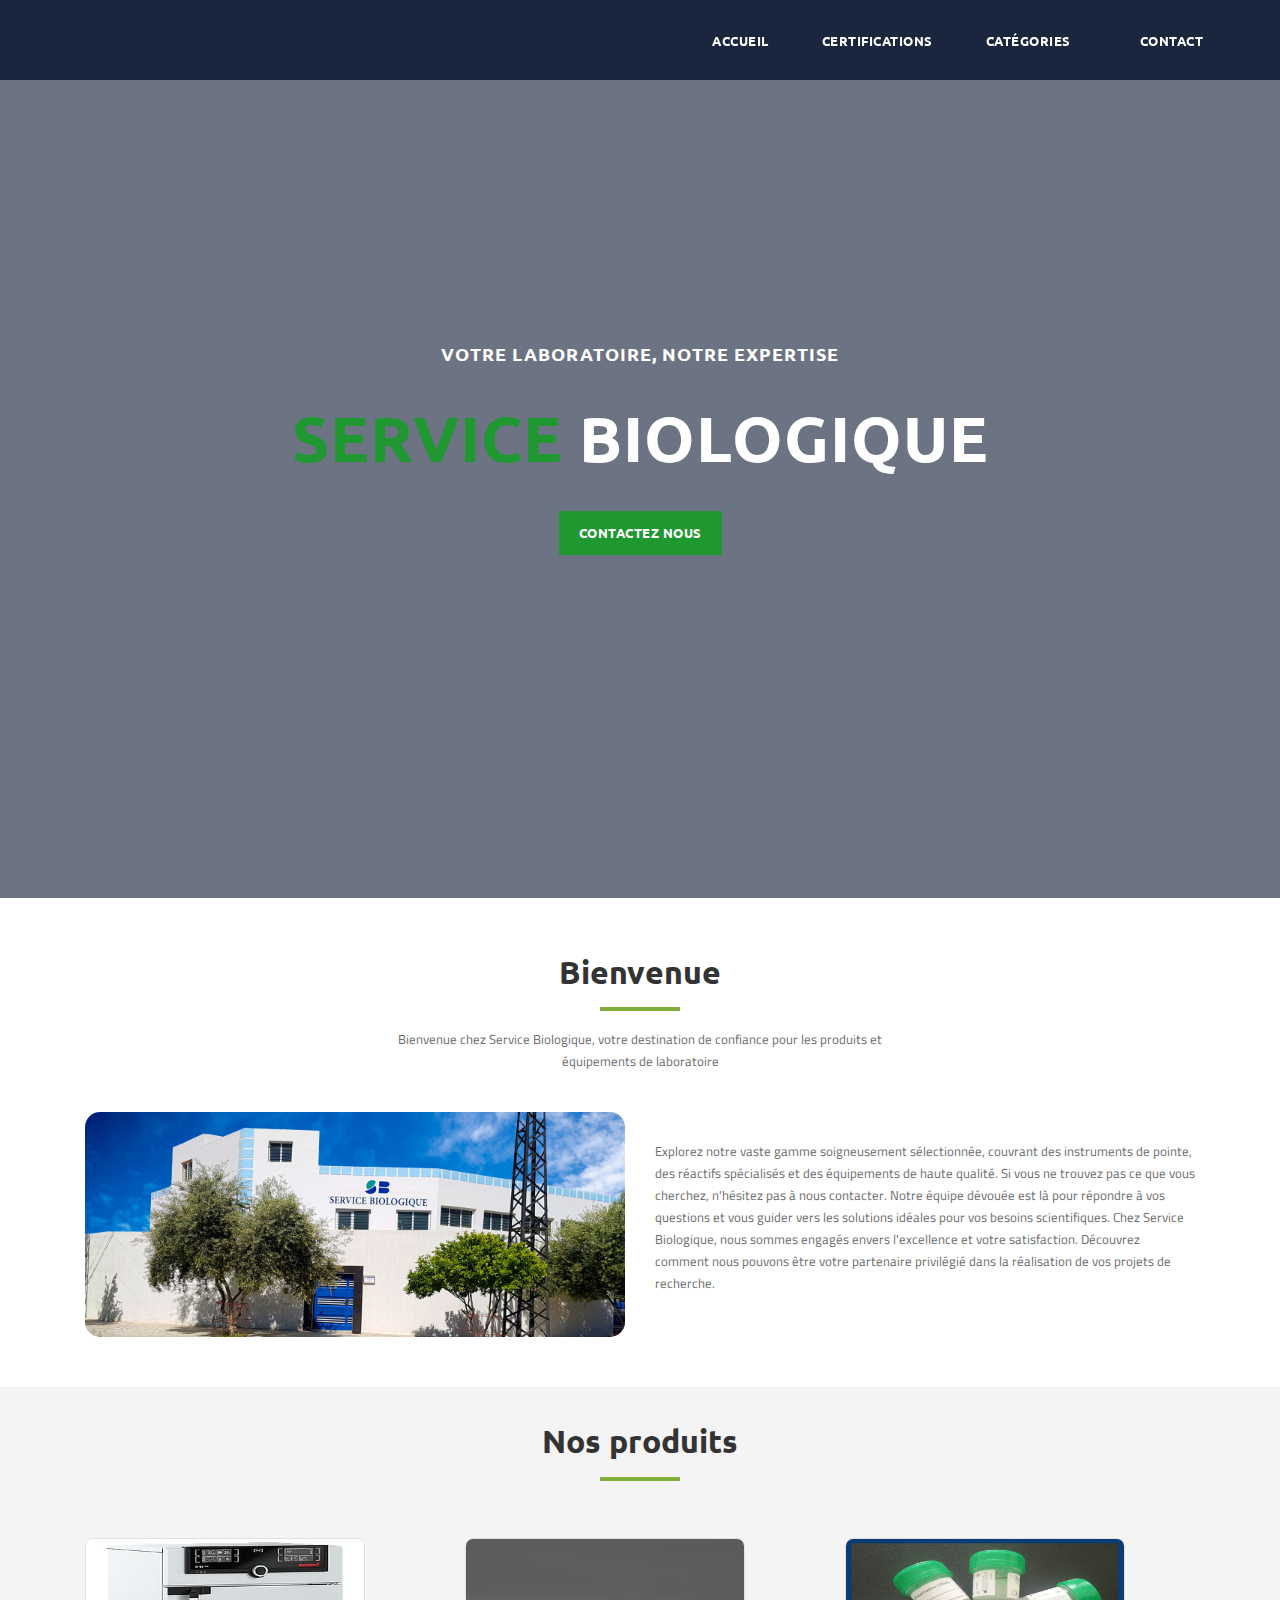
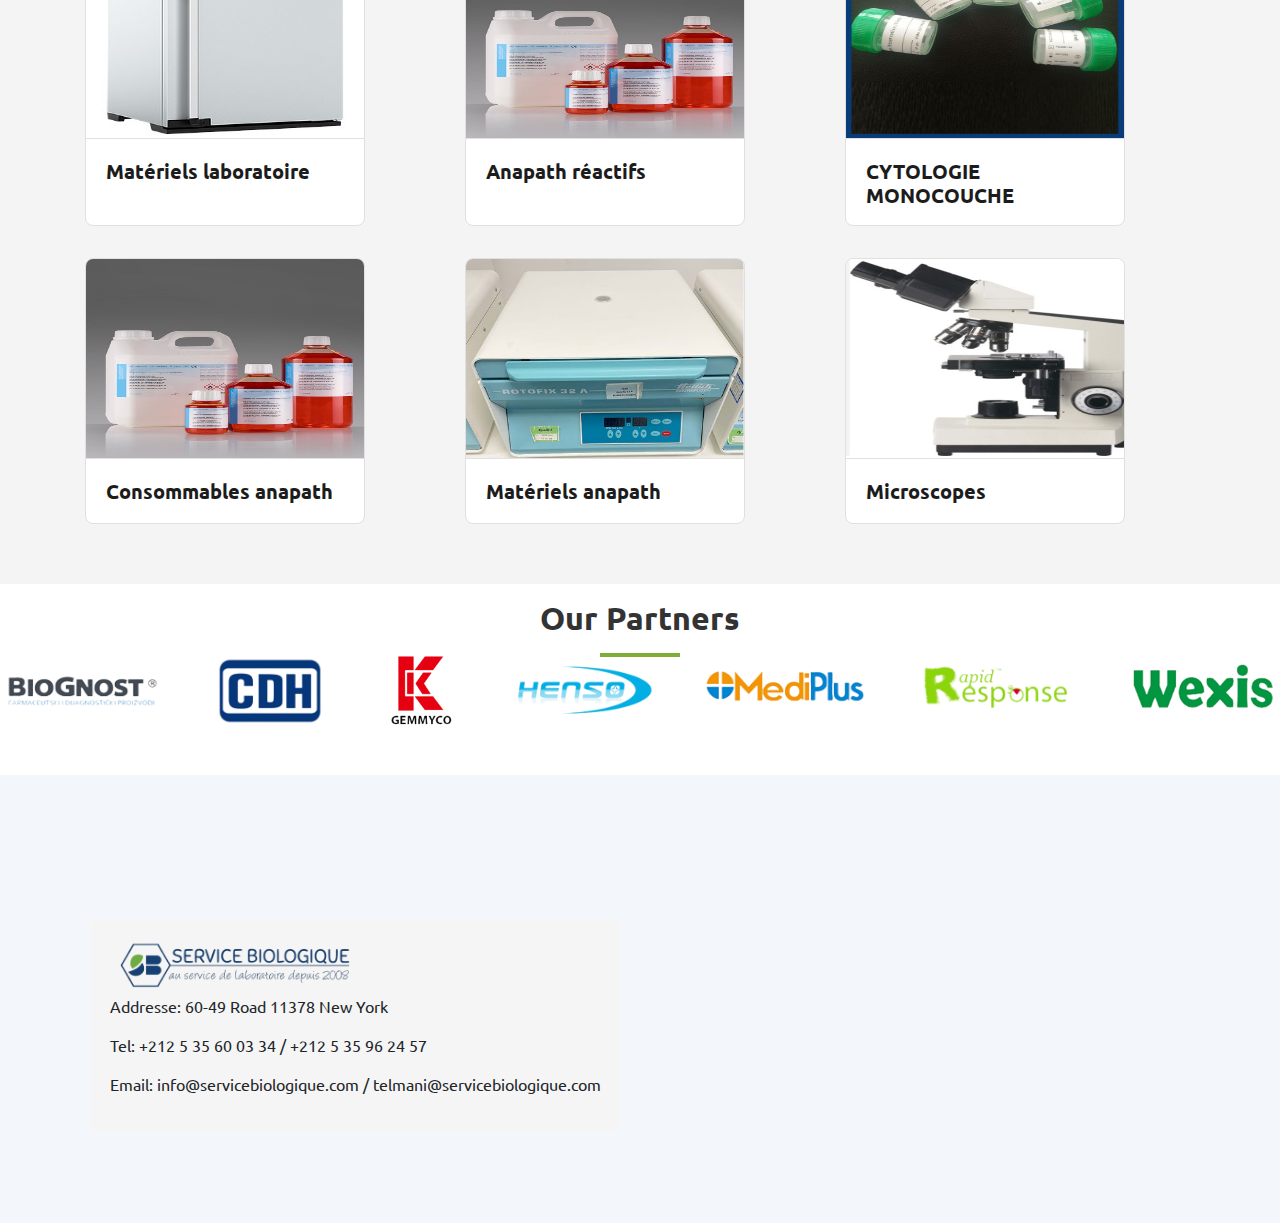
==== commit 10e5c05a: "Co-authored-by: YOBOZIME <YOBOZIME@users.noreply.github.com>" ====
--- a/index.html
+++ b/index.html
@@ -25,6 +25,7 @@
     <link rel="stylesheet" href="css/slicknav.min.css" type="text/css">
     <link rel="stylesheet" href="css/style.css" type="text/css">
     <link rel="stylesheet" href="here.css" type="text/css">
+    <link rel="stylesheet" href="test.css" type="text/css">
     <script src="https://kit.fontawesome.com/234e03b889.js" crossorigin="anonymous"></script>
 
 
@@ -47,11 +48,11 @@
     <nav id="menu" class="main-nav" role="navigation">
       <ul class="main-menu">
         <li><a href="#about">Accueil</a></li>
-        <li><a href="./certifications.htm">Certifications</a></li>
+        <li><a href="./certifications.html">Certifications</a></li>
 
         <li class="has-submenu"><a href="#section2">Catégories</a>
           <ul class="sub-menu">
-            <li><a href="#about">Equipements</a></li>
+            <li><a href="./equipements.html">Equipements</a></li>
             <li><a href="#section3">Produits Anapath</a></li>
             <li><a href="#section3">Microscopes</a></li>
           </ul>
@@ -202,10 +203,6 @@
     
 
 
-   
-
-
-
     <!-- Footer Section Begin -->
     <footer class="footer spad">
         <div class="container">
@@ -249,7 +246,6 @@
     <script src="js/main.js"></script>
     <!-- header-->
     <script src="js/custom.js"></script>
-    <script src="js/isotope.min.js"></script>
 
 
 
--- a/test.css
+++ b/test.css
@@ -0,0 +1,461 @@
+/* Google Font Import Link */
+@import url("https://fonts.googleapis.com/css2?family=Ubuntu:wght@400;500;700&display=swap");
+
+* {
+  margin: 0;
+  padding: 0;
+  box-sizing: border-box;
+  text-decoration: none;
+  font-family: "Ubuntu", sans-serif;
+}
+
+.logo {
+  width: 250px; /* Adjust the width as needed */
+  height: auto; /* Maintain aspect ratio */
+  margin-right: 10px; /* Adjust spacing between logo and links */
+}
+
+/*nav.sticky {
+  padding: 15px 20px;
+  background: #4070f4;
+  box-shadow: 0 5px 10px rgba(0, 0, 0, 0.1);
+}*/
+.section-title {
+  text-align: center;
+  margin-bottom: 40px;
+}
+
+.section-heading {
+  font-size: 36px;
+  color: #21406f; /* Adjust the color as needed */
+}
+
+.section-description {
+  font-size: 18px;
+  line-height: 1.6;
+  color: #333; /* Adjust the color as needed */
+}
+
+/*nav .nav-content {
+  height: 100%;
+  max-width: 1200px;
+  margin: auto;
+  display: flex;
+  align-items: center;
+  justify-content: space-between;
+}
+.nav-content .nav-links {
+  display: flex;
+}
+
+.nav-content .nav-links li {
+  list-style: none;
+  margin: 0 8px;
+}
+
+.nav-links li a {
+  text-decoration: none;
+  color: #0e2431;
+  font-size: 18px;
+  font-weight: 500;
+  padding: 10px 4px;
+  transition: all 0.3s ease;
+}
+.nav-links {
+  /* Your existing styles for nav-links 
+  display: flex;
+}
+.nav-links .dropdown {
+  position: relative;
+}
+
+.nav-links {
+  /* Your existing styles for nav-links 
+  display: flex;
+}
+
+.nav-links .dropdown {
+  position: relative;
+}
+
+.nav-links .dropdown:hover .dropdown-menu {
+  display: block;
+}
+
+.dropdown-menu {
+  display: none;
+  position: absolute;
+  top: 100%;
+  left: 0;
+  background-color: #fff;
+  box-shadow: 0 2px 5px rgba(0, 0, 0, 0.1);
+  z-index: 1000;
+}
+
+.dropdown-menu li {
+  padding: 10px;
+  border-bottom: 1px solid #ddd;
+}
+
+.dropdown-menu li:last-child {
+  border-bottom: none;
+}
+
+.nav-links li a:hover {
+  color: #21406f;
+}
+
+nav .nav-content {
+  height: 100%;
+  max-width: 1200px;
+  margin: auto;
+  display: flex;
+  align-items: center;
+  justify-content: space-between;
+}
+
+.nav-links li a {
+  text-decoration: none;
+  color: rgb(196, 193, 193);
+  font-size: 18px;
+  font-weight: 500;
+  padding: 10px 4px;
+  transition: all 0.3s ease;
+}
+
+.nav-links li a:hover {
+  color: #21406f;
+}
+
+nav.sticky .nav-links li a {
+  transition: all 0.4s ease;
+}
+
+nav.sticky {
+  background-color: #e7edf3;
+}
+nav.sticky .nav-links li a:hover {
+  color: #0e2431;
+}
+
+nav.sticky .nav-links li a:hover {
+  color: #0e2431;
+}
+.hero::before {
+  content: "";
+  position: absolute;
+  top: 0;
+  left: 0;
+  width: 100%;
+  height: 100%;
+  background-color: rgba(
+    1,
+    15,
+    37,
+    0.403
+  ); /* Dark overlay color with alpha channel 
+  z-index: -1;
+}*/
+
+.hero {
+  height: 100%;
+  width: 100%;
+  position: relative;
+}
+.hero video {
+  width: 100%;
+  height: 100%;
+  object-fit: cover;
+  position: absolute;
+  top: 0;
+  left: 0;
+  z-index: -2;
+}
+.herocontainer {
+  position: absolute;
+  top: 50%;
+  left: 50%;
+  transform: translate(-50%, -50%);
+  text-align: center;
+  color: #fff;
+}
+
+.herocontainer h2 {
+  text-align: left; /* Add this line to center the text */
+  white-space: nowrap; /* Prevent line breaks */
+  font-size: 50px;
+  margin-bottom: 6px;
+  color: #f9f9f9;
+  font-family: "Nunito Sans", sans-serif; /* Use Nunito Sans font */
+}
+
+.herocontainer h5 {
+  text-align: left; /* Add this line to center the text */
+  font-size: 30px;
+  margin-bottom: 6px;
+  color: #021839;
+  font-weight: normal;
+  font-family: "Your Preferred Font", sans-serif;
+}
+
+/* Adjust font sizes for smaller screens */
+@media only screen and (max-width: 767px) {
+  .herocontainer h2 {
+    font-size: 30px;
+  }
+
+  .herocontainer h4 {
+    font-size: 16px;
+  }
+
+  .herocontainer h5 {
+    font-size: 20px;
+    text-align: left; /* Add this line to center the text */
+    margin-bottom: 6px;
+    color: #21406f;
+    font-weight: normal;
+  }
+}
+
+/*---------ABOUT --------------*/
+/*=================================================================
+  About us section
+==================================================================*/
+
+.section2Title h2 {
+  font-weight: bold;
+  color: var(--primary-color);
+}
+.section2Title p {
+  color: #7e7e7e;
+}
+.imgAbout {
+  height: 100%;
+  border-radius: 15px;
+}
+.about {
+  padding: 50px 0;
+  background: #ffffff;
+}
+.about .btn-about {
+  background: #28abe3;
+}
+.about h4 {
+  margin-top: 30px;
+}
+.about .feature-list {
+  margin-top: 10px;
+}
+.about .feature-list li {
+  width: 48%;
+  display: inline-block;
+  color: #666;
+  font-size: 13px;
+  font-family: "Catamaran", sans-serif;
+  margin-bottom: 5px;
+  font-weight: 600;
+}
+@media (max-width: 768px) {
+  .about .feature-list li {
+    width: auto;
+    margin-right: 20px;
+  }
+}
+.about .feature-list li i {
+  color: #28abe3;
+  margin-right: 8px;
+}
+/* Your existing styles go here */
+
+/* Adjust styles for smaller screens 
+@media only screen and (max-width: 767px) {
+  .nav-links {
+    flex-direction: column;
+    width: 100%;
+    text-align: center;
+    background-color: #e7e8ea;
+  }
+
+  .nav-links.show {
+    display: flex;
+  }
+
+  .menu-toggle {
+    display: flex;
+  }
+
+  .nav-links li {
+    padding: 15px;
+  }
+}
+*/
+#arrow {
+  position: absolute;
+  bottom: 20px;
+  cursor: pointer;
+}
+/*slide*/
+.slider {
+  padding-top: 10px;
+  padding-bottom: 5px;
+}
+h2 {
+  text-align: center;
+  padding: 5px;
+}
+.slick-slide {
+  margin: 0 20px;
+}
+.slick-slide img {
+  width: 100%;
+}
+.slick-slider {
+  position: relative;
+  display: block;
+  box-sizing: border-box;
+}
+.slick-list {
+  position: relative;
+  display: block;
+  overflow: hidden;
+  margin: 0;
+  padding: 0;
+}
+.slick-track {
+  position: relative;
+  top: 0;
+  left: 0;
+  display: block;
+}
+.slick-slide {
+  display: none;
+  float: left;
+  height: 100%;
+  min-height: 1px;
+}
+.slick-slide img {
+  display: block;
+}
+.slick-initialized .slick-slide {
+  display: block;
+}
+.copy {
+  padding-top: 250px;
+}
+/*end slider*
+/*produits accueil*/
+.blog__item {
+  background-color: #fff;
+  border: 1px solid #e0e0e0;
+  border-radius: 8px;
+  overflow: hidden;
+  transition: transform 0.3s ease-in-out;
+  width: 80%;
+  height: 90%;
+}
+
+.blog__item:hover {
+  transform: scale(1.03);
+}
+
+.blog__item__pic img {
+  border-bottom: 1px solid #e0e0e0;
+}
+
+.blog__item__text {
+  padding: 20px;
+}
+
+.blog__item__text h5 {
+  margin: 0;
+  font-size: 18px;
+  color: #333;
+}
+
+.blog__item__text a {
+  text-decoration: none;
+  color: #21406f;
+  transition: color 0.3s ease-in-out;
+}
+
+.blog__item__text a:hover {
+  color: #0e2431;
+}
+
+/*here*/
+/* Add this to your existing CSS or create a new CSS file */
+.logo-link {
+  display: inline-block;
+  /* Ensures the link takes only the necessary width */
+}
+
+.logo {
+  width: 250px;
+  /* Set the width as per your requirement */
+  height: auto;
+  /* Automatically adjust the height to maintain aspect ratio */
+}
+
+.product-item {
+  /* Add your custom styles here */
+  border: 1px solid #ccc;
+  border-radius: 8px;
+  overflow: hidden;
+  box-shadow: 0 4px 8px rgba(0, 0, 0, 0.1);
+  transition: transform 0.3s ease-in-out;
+}
+
+.product-item:hover {
+  transform: scale(1.05);
+}
+
+.product-item .blog__item__pic {
+  position: relative;
+  overflow: hidden;
+}
+
+.product-item img {
+  width: 100%;
+  height: auto;
+  display: block;
+}
+
+.product-item .blog__item__text {
+  padding: 15px;
+  text-align: center;
+}
+
+.product-item h5 {
+  margin: 0;
+  font-size: 18px;
+  color: #333;
+}
+
+.customer-logos {
+  display: flex;
+  justify-content: space-between;
+  align-items: center;
+}
+
+.customer-logos img {
+  height: 80px; /* Set the desired height for your images */
+  width: auto; /* Auto-adjust the width to maintain aspect ratio */
+}
+/*
+.customer-logos .slide {
+  flex: 0 0 auto;
+  box-sizing: border-box;
+}
+*/
+/* Add this CSS to your existing stylesheet or create a new one */
+.gray-background {
+  background-color: #f4f4f4;
+  /* Set the desired gray background color */
+  padding: 30px;
+  /* Adjust the padding as needed */
+}
+
+.from-blog__title h2 {
+  color: #333;
+  /* Set the title color to match your design */
+}
